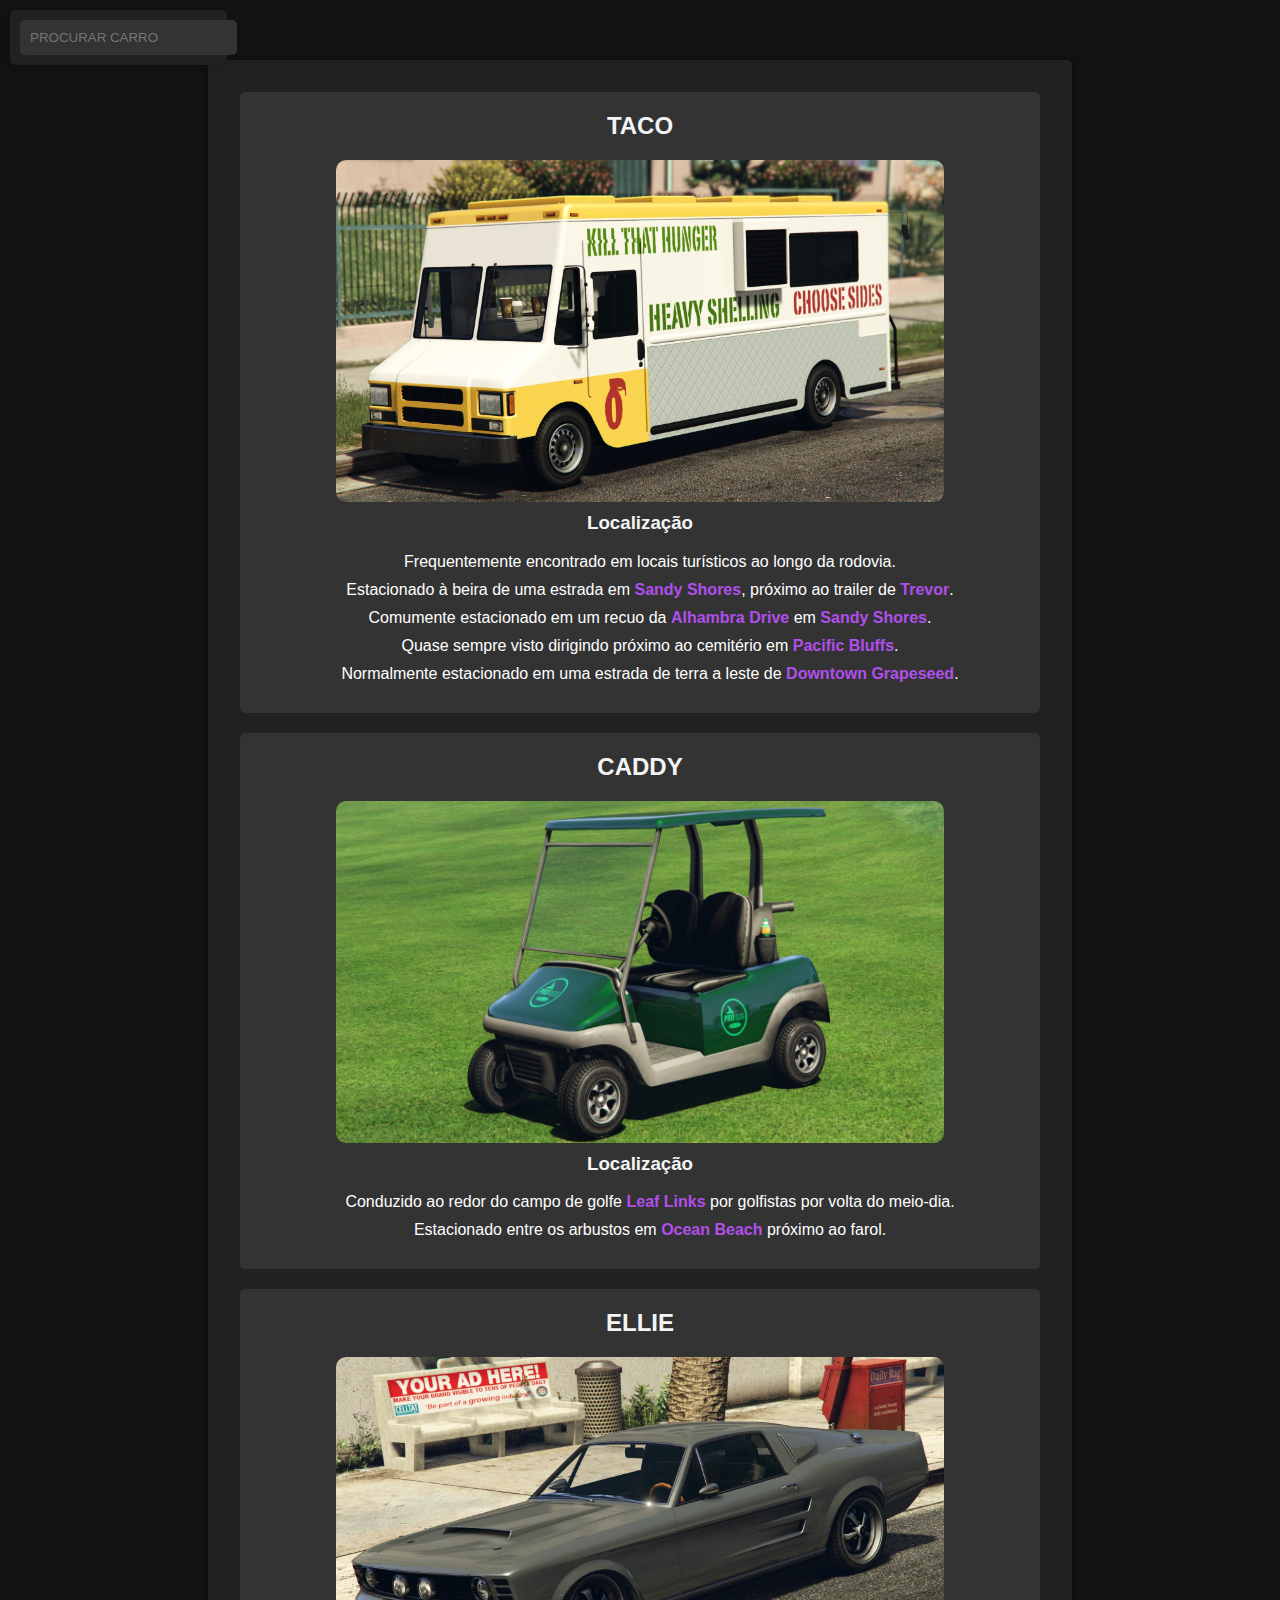
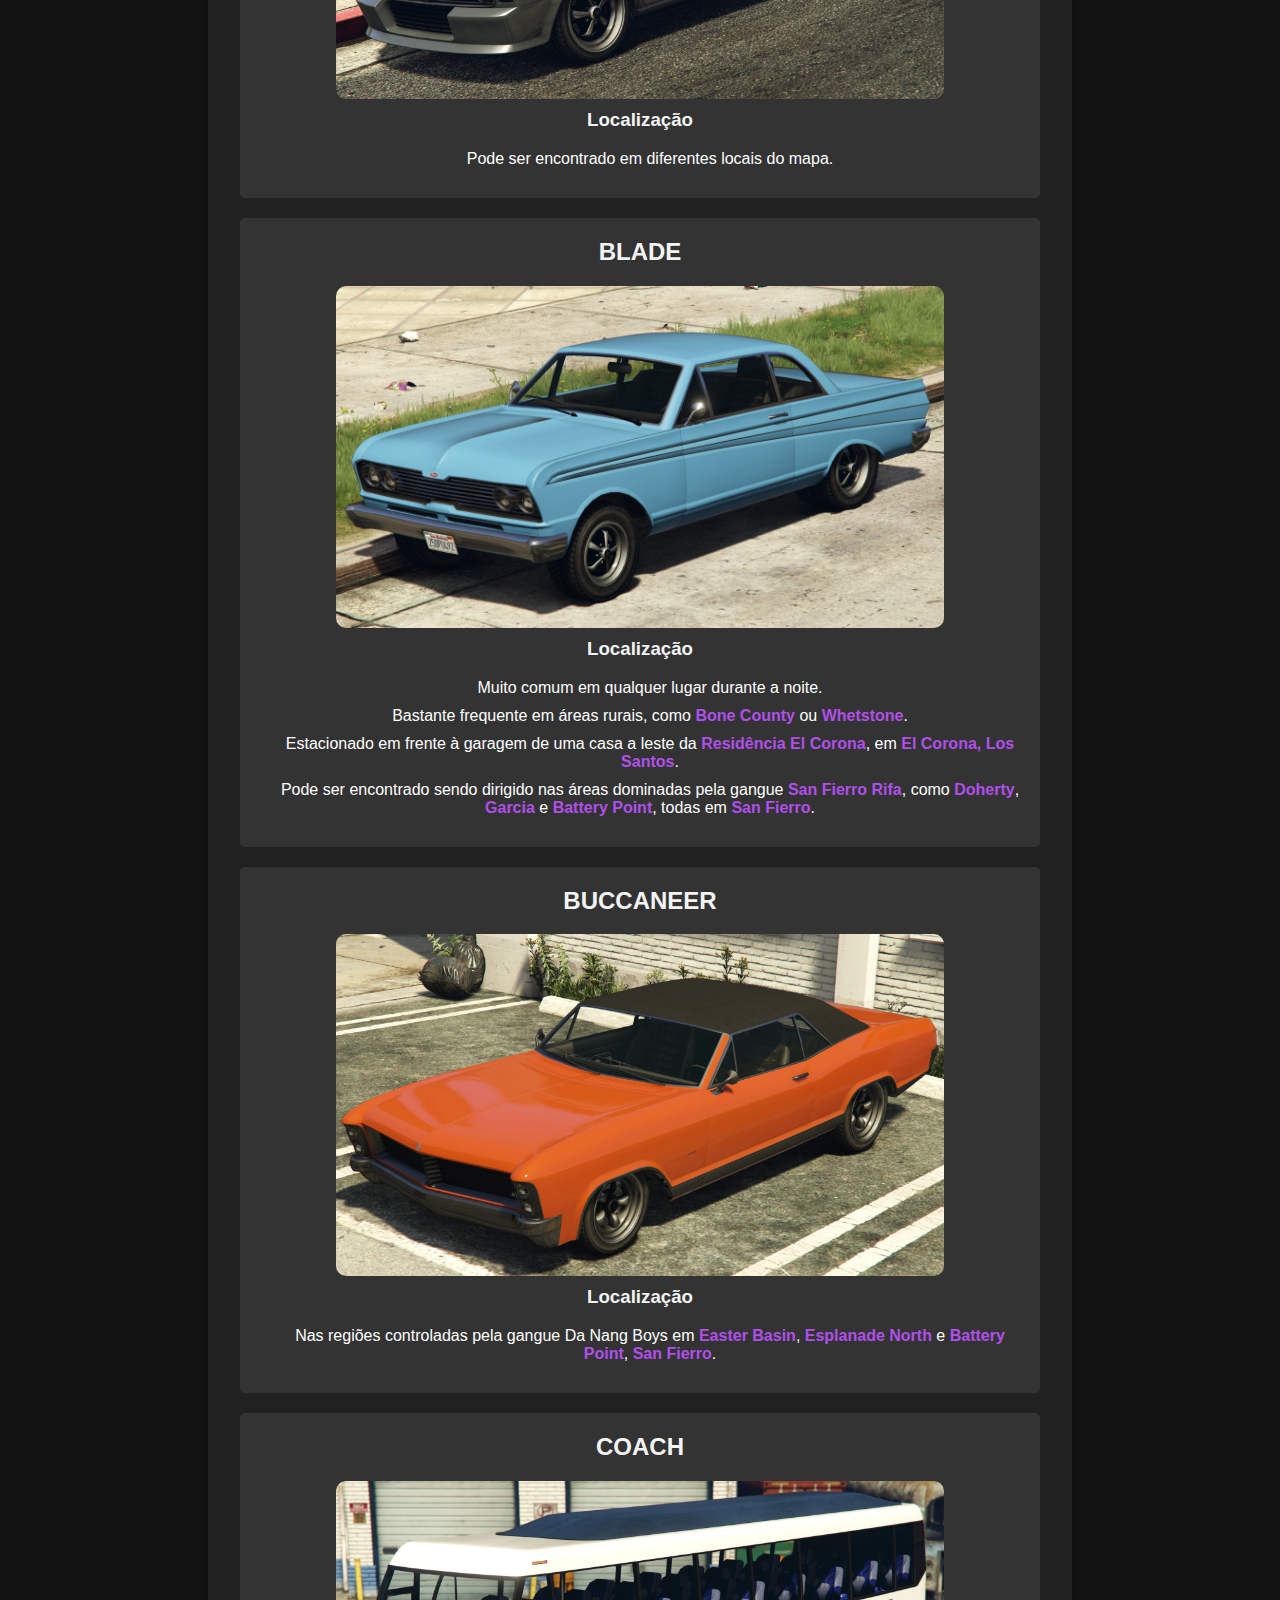
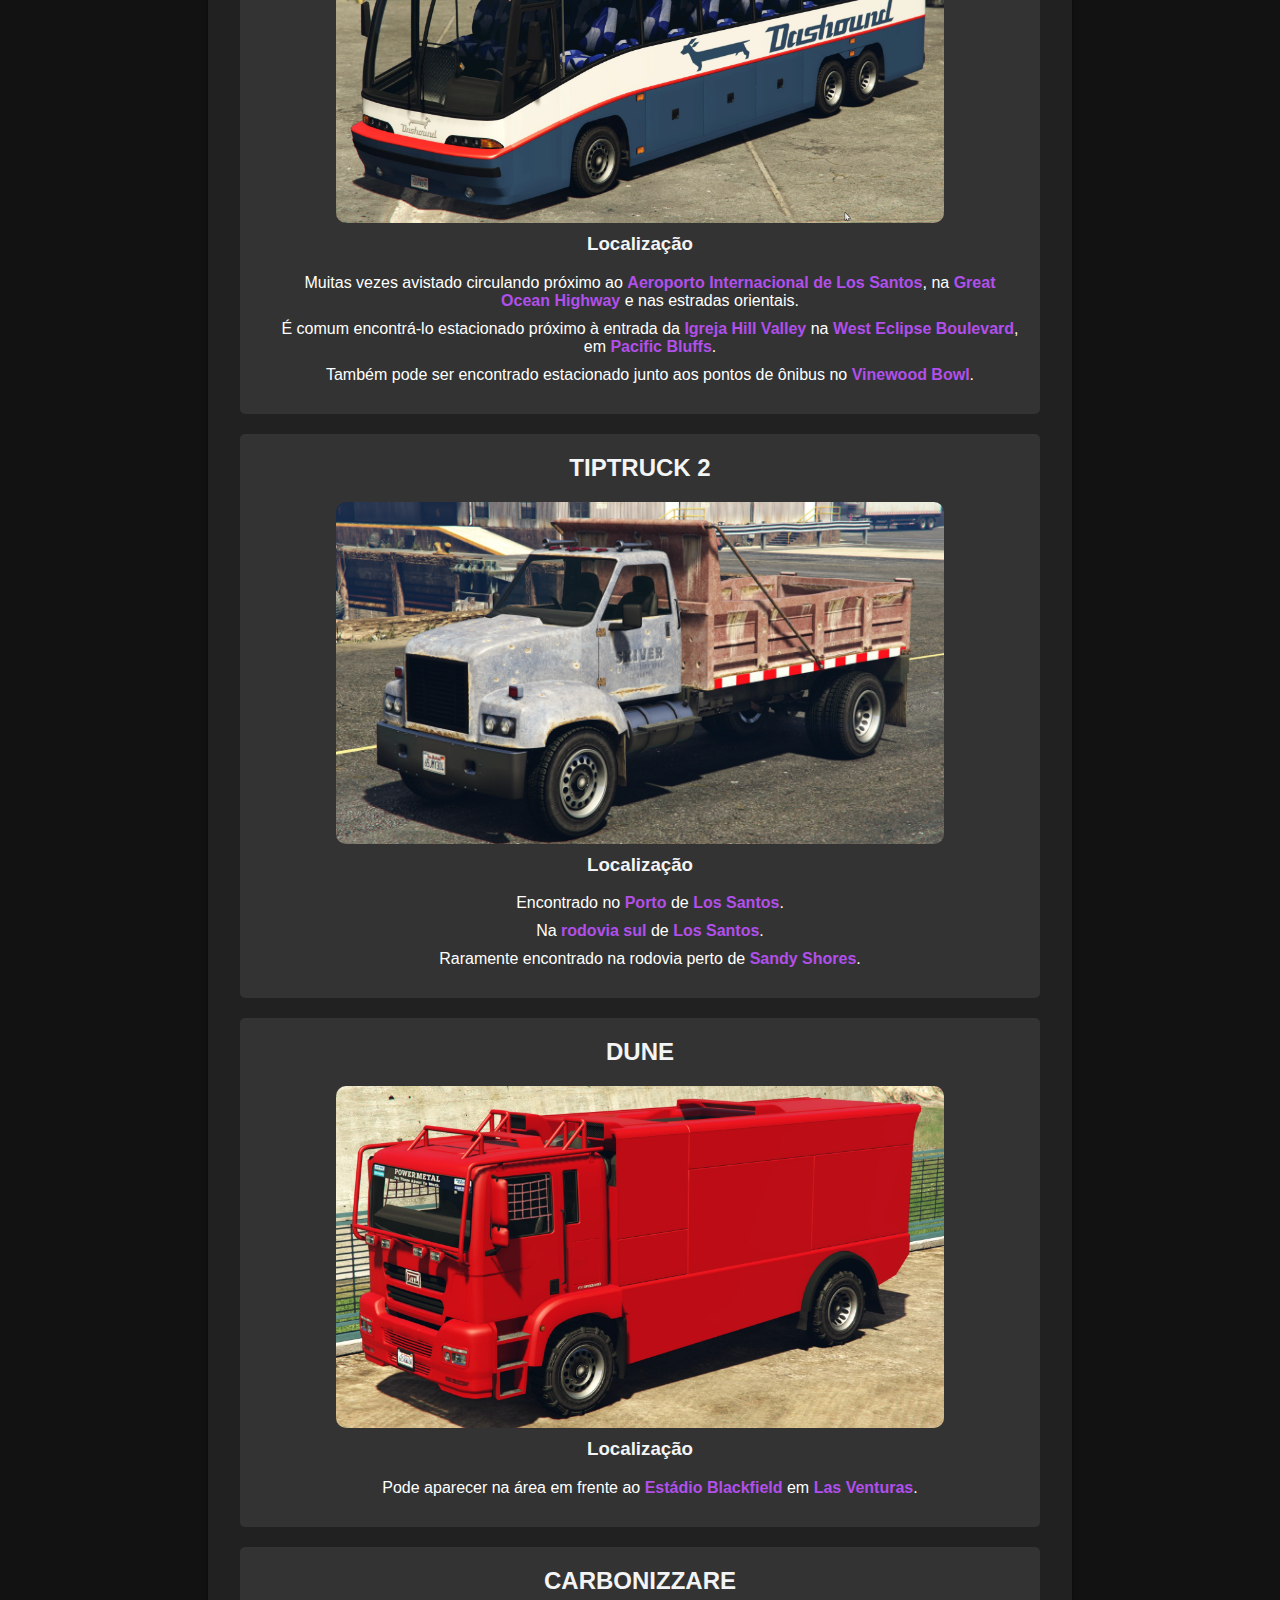
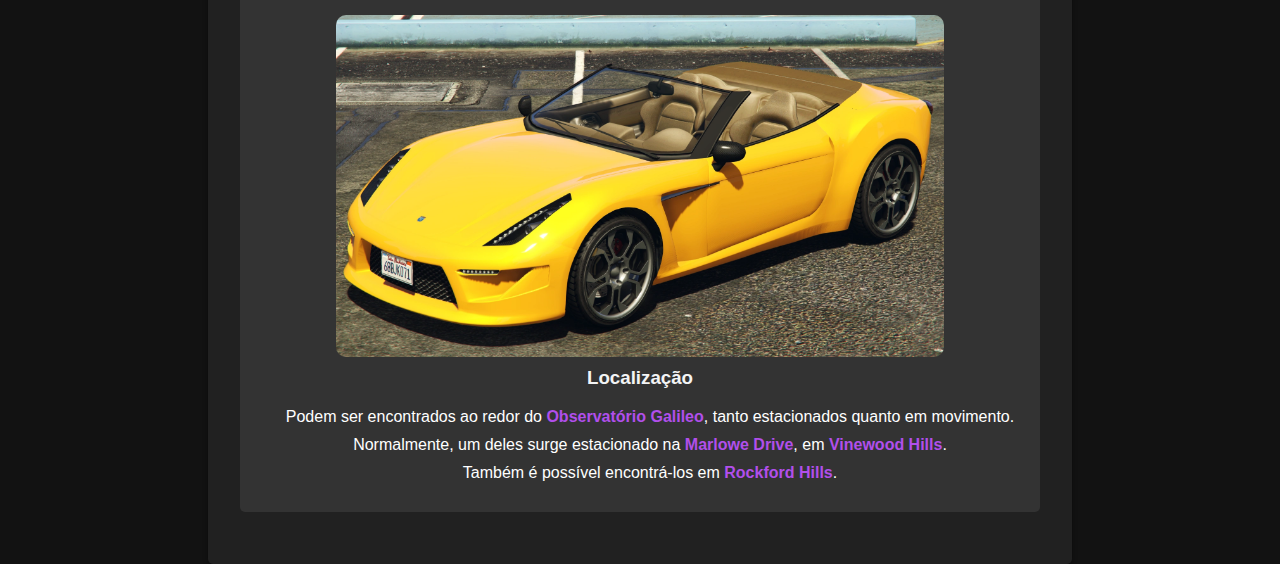
==== index.html @ 4e4f229a "Update index.html" ====
<!DOCTYPE html>
<html lang="pt-BR">
<head>
  <meta charset="UTF-8">
  <meta name="viewport" content="width=device-width, initial-scale=1.0">
  <link rel="stylesheet" href="style.css">
  <link rel="icon" href="images/icone-desmanche.jpg" type="image/x-icon">
  <title>Desmanche Semfreio</title>
</head>
<body>
  <div class="search-container">
    <input type="text" id="search" placeholder="PROCURAR CARRO">
  </div>

  <main>
    <div class="car-card">
      <h2 class="car-name">Taco</h2>
      <div class="car-image"><img src="images/TacoVan-GTAV-front.jpg" alt="taco"></div>
      <div class="car-location">
        <h3>Localização</h3>
        <ul>
          <li>Frequentemente encontrado em locais turísticos ao longo da rodovia.</li>
          <li>Estacionado à beira de uma estrada em <span class="highlight">Sandy Shores</span>, próximo ao trailer de <span class="highlight">Trevor</span>.</li>
          <li>Comumente estacionado em um recuo da <span class="highlight">Alhambra Drive</span> em <span class="highlight">Sandy Shores</span>.</li>
          <li>Quase sempre visto dirigindo próximo ao cemitério em <span class="highlight">Pacific Bluffs</span>.</li>
          <li>Normalmente estacionado em uma estrada de terra a leste de <span class="highlight">Downtown Grapeseed</span>.</li>
        </ul>
      </div>
    </div>

    <div class="car-card">
      <h2 class="car-name">Caddy</h2>
      <div class="car-image"><img src="images/Caddy-GTAV-front.jpg" alt="caddy"></div>
      <div class="car-location">
        <h3>Localização</h3>
        <ul>
          <li>Conduzido ao redor do campo de golfe <span class="highlight">Leaf Links</span> por golfistas por volta do meio-dia.</li>
          <li>Estacionado entre os arbustos em <span class="highlight">Ocean Beach</span> próximo ao farol.</li>
        </ul>
      </div>
    </div>

    <div class="car-card">
      <h2 class="car-name">Ellie</h2>
      <div class="car-image"><img src="images/Ellie-GTAO-front.jpg" alt="ellie"></div>
      <div class="car-location">
        <h3>Localização</h3>
        <ul>
        <li>Pode ser encontrado em diferentes locais do mapa.</li>
        </ul>
      </div>
    </div>

    <div class="car-card">
      <h2 class="car-name">Blade</h2>
      <div class="car-image"><img src="images/Blade-GTAV-front.jpg" alt="blade"></div>
      <div class="car-location">
        <h3>Localização</h3>
        <ul>
        <li>Muito comum em qualquer lugar durante a noite.</li>
        <li>Bastante frequente em áreas rurais, como <span class="highlight">Bone County</span> ou <span class="highlight">Whetstone</span>.</li>
        <li>Estacionado em frente à garagem de uma casa a leste da <span class="highlight">Residência El Corona</span>, em <span class="highlight">El Corona, Los Santos</span>.</li>
        <li>Pode ser encontrado sendo dirigido nas áreas dominadas pela gangue <span class="highlight">San Fierro Rifa</span>, como <span class="highlight">Doherty</span>, <span class="highlight">Garcia</span> e <span class="highlight">Battery Point</span>, todas em <span class="highlight">San Fierro</span>.</l1>
        </ul>
      </div>
    </div>

    <div class="car-card">
      <h2 class="car-name">Buccaneer</h2>
      <div class="car-image"><img src="images/Buccaneer-GTAV-front.jpg" alt="buccaneer"></div>
      <div class="car-location">
        <h3>Localização</h3>
        <ul>
        <li>Nas regiões controladas pela gangue Da Nang Boys em <span class="highlight">Easter Basin</span>, <span class="highlight">Esplanade North</span> e <span class="highlight">Battery Point</span>, <span class="highlight">San Fierro</span>.</li>
      </div>
    </div>

    <div class="car-card">
      <h2 class="car-name">Coach</h2>
      <div class="car-image"><img src="images/Dashound-GTAVe-front.jpg" alt="coach"></div>
      <div class="car-location">
        <h3>Localização</h3>
        <ul>
        <li>Muitas vezes avistado circulando próximo ao <span class="highlight">Aeroporto Internacional de Los Santos</span>, na <span class="highlight">Great Ocean Highway</span> e nas estradas orientais.</li>
        <li>É comum encontrá-lo estacionado próximo à entrada da <span class="highlight">Igreja Hill Valley</span> na <span class="highlight">West Eclipse Boulevard</span>, em <span class="highlight">Pacific Bluffs</span>.</li>
        <li>Também pode ser encontrado estacionado junto aos pontos de ônibus no <span class="highlight">Vinewood Bowl</span>.</li>
      </div>
    </div>

    <div class="car-card">
      <h2 class="car-name">Tiptruck 2</h2>
      <div class="car-image"><img src="images/Tipper-GTAV-front.jpg" alt="tiptruck 2"></div>
      <div class="car-location">
        <h3>Localização</h3>
        <ul>
        <li>Encontrado no <span class="highlight">Porto</span> de <span class="highlight">Los Santos</span>.</li>
        <li>Na <span class="highlight">rodovia sul</span> de <span class="highlight">Los Santos</span>.</li>
        <li>Raramente encontrado na rodovia perto de <span class="highlight">Sandy Shores</span>.</li>
      </div>
    </div>

    <div class="car-card">
      <h2 class="car-name">Dune</h2>
      <div class="car-image"><img src="images/Dune-GTAO-front.jpg" alt="dune"></div>
      <div class="car-location">
        <h3>Localização</h3>
        <ul>
        <li>Pode aparecer na área em frente ao <span class="highlight">Estádio Blackfield</span> em <span class="highlight">Las Venturas</span>.</li>
      </div>
    </div>

    <div class="car-card">
      <h2 class="car-name">Carbonizzare</h2>
      <div class="car-image"><img src="images/Carbonizzare-GTAV.jpg" alt="carbonizzare"></div>
      <div class="car-location">
        <h3>Localização</h3>
        <ul>
        <li>Podem ser encontrados ao redor do <span class="highlight">Observatório Galileo</span>, tanto estacionados quanto em movimento.</li>
        <li>Normalmente, um deles surge estacionado na <span class="highlight">Marlowe Drive</span>, em  <span class="highlight">Vinewood Hills</span>.</li>
        <li>Também é possível encontrá-los em <span class="highlight">Rockford Hills</span>.</li>
      </div>
    </div>

  </main>

  <script src="script.js"></script>
</body>
</html>

<!-- Feito por: Clackster -->
<!-- twitch.tv/upedrosemfreio -->
---- style.css ----
body {
  font-family: 'Roboto', Arial, sans-serif;
  margin: 0;
  padding: 0;
  background-color: #121212; 
  color: white;
}

.search-container {
  max-width: 400px;
  margin: 10px 20px 10px 10px;
  padding: 10px;
  text-align: center;
  position: fixed;
  top: 0;
  left: 0;
  z-index: 100;
  background-color: #212121;
  box-shadow: 0 2px 5px rgba(0, 0, 0, 0.2);
  border-radius: 5px;
}

input[type="text"] {
  width: 100%;
  padding: 10px;
  border: none;
  border-radius: 5px;
  outline: none;
  background-color: #333;
  color: white;
}

main {
  max-width: 800px;
  margin: 60px auto 0;
  padding: 2rem;
  background-color: #212121; 
  border-radius: 5px;
  box-shadow: 0 2px 5px rgba(0, 0, 0, 0.4);
}

.car-card {
  background-color: #333; 
  padding: 20px;
  text-align: center;
  margin-bottom: 20px;
  border-radius: 5px;
}

.car-name {
  text-transform: uppercase;
  margin-top: 0;
  color: #f3f4f5; 
}

.car-image img {
  max-width: 80%; 
  height: auto;
  display: block;
  margin: 0 auto 10px;
  object-fit: cover; 
  border-radius: 10px;
}

.car-location h3 {
  margin-top: 0;
  color: #f3f4f5; 
}

ul {
  list-style: none;
  margin: 0;
  padding: 0;
}

ul li {
  position: relative;
  margin-bottom: 10px;
  padding-left: 20px;
}

.highlight {
  color: #b14feb;
  font-weight: bold;
}
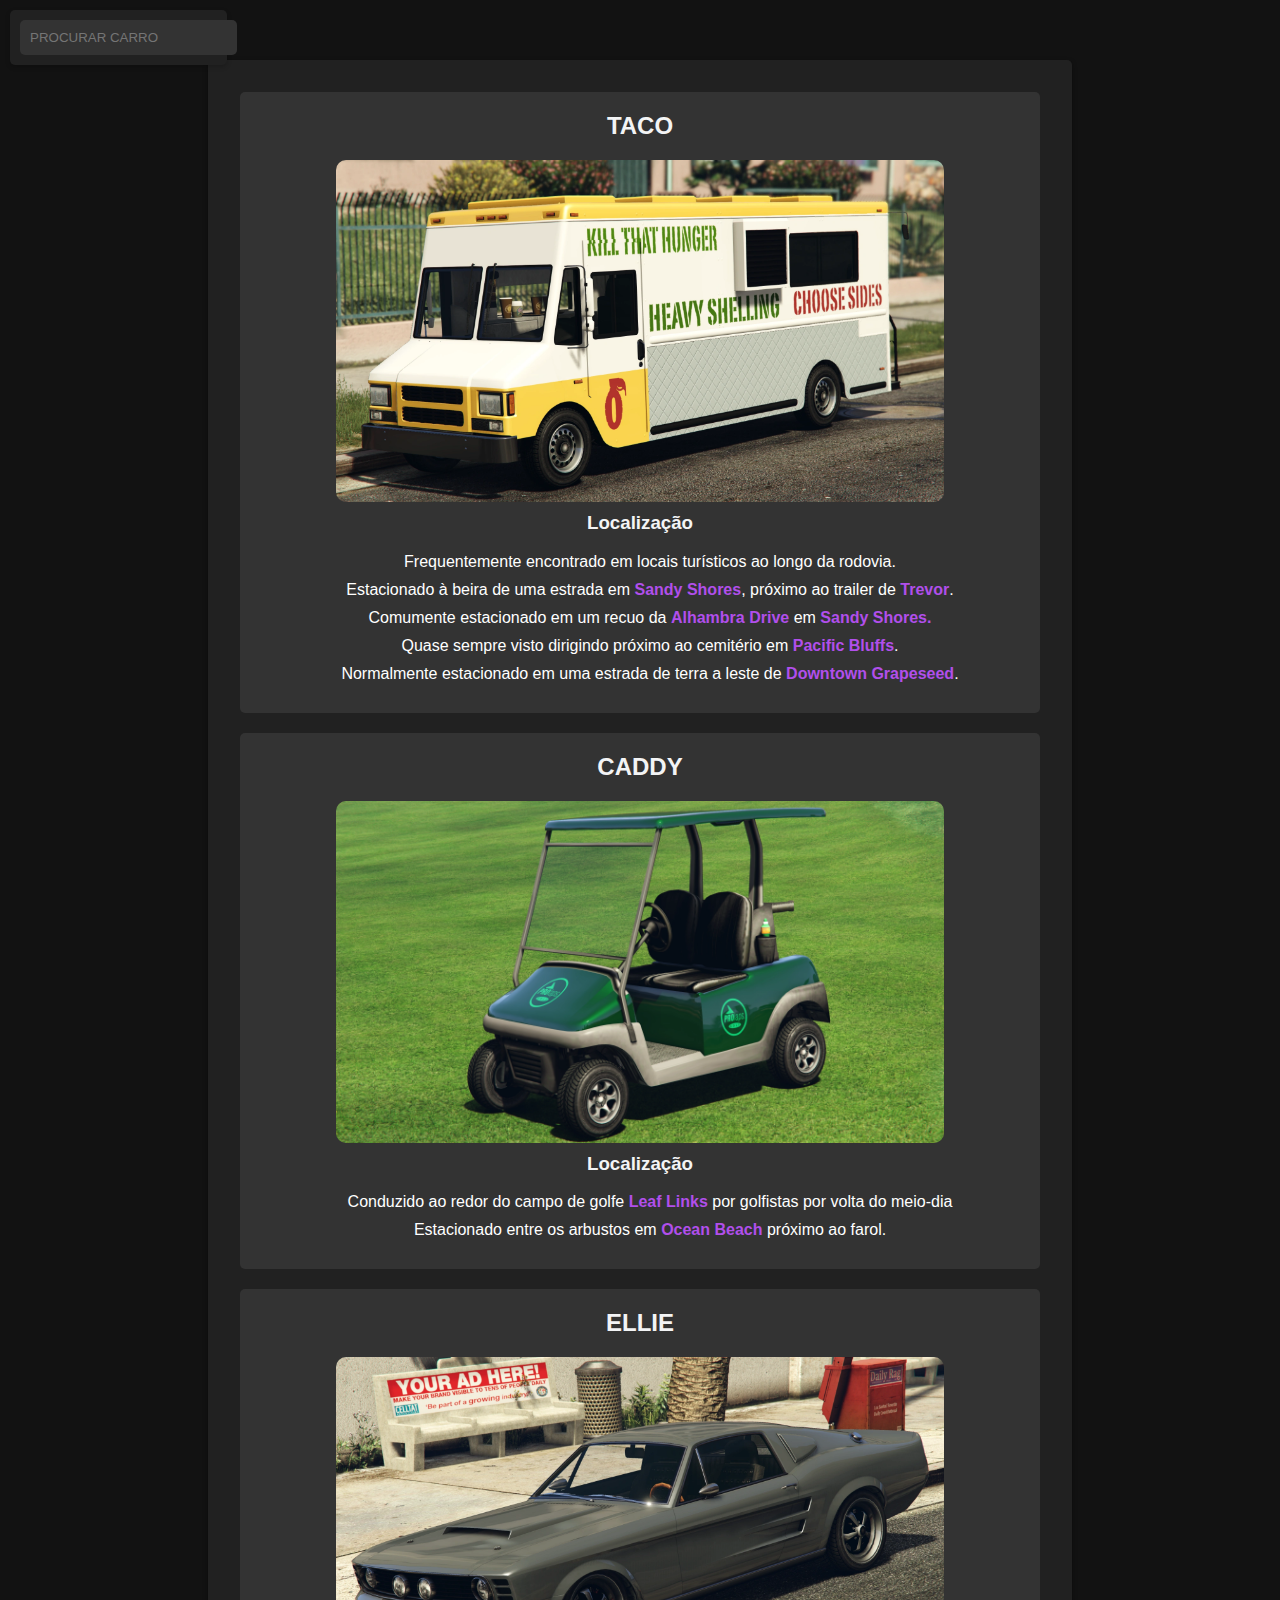
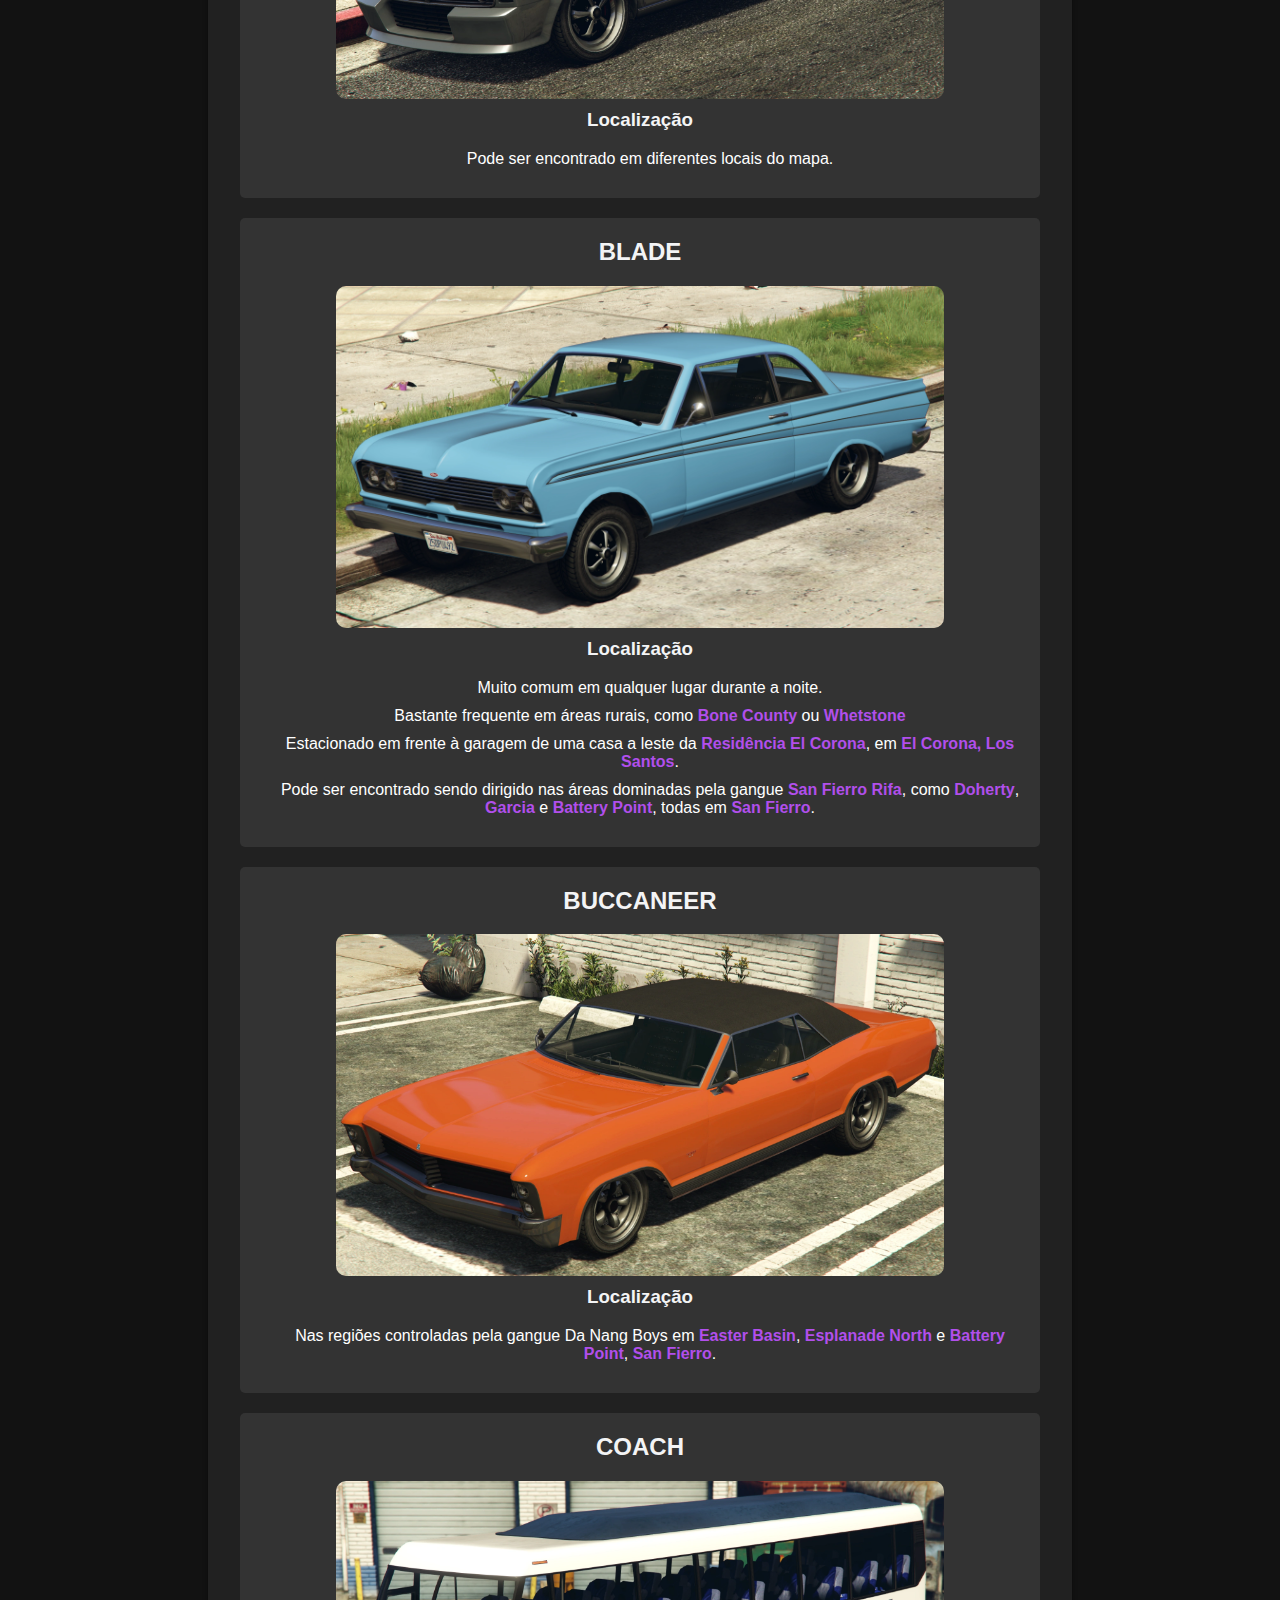
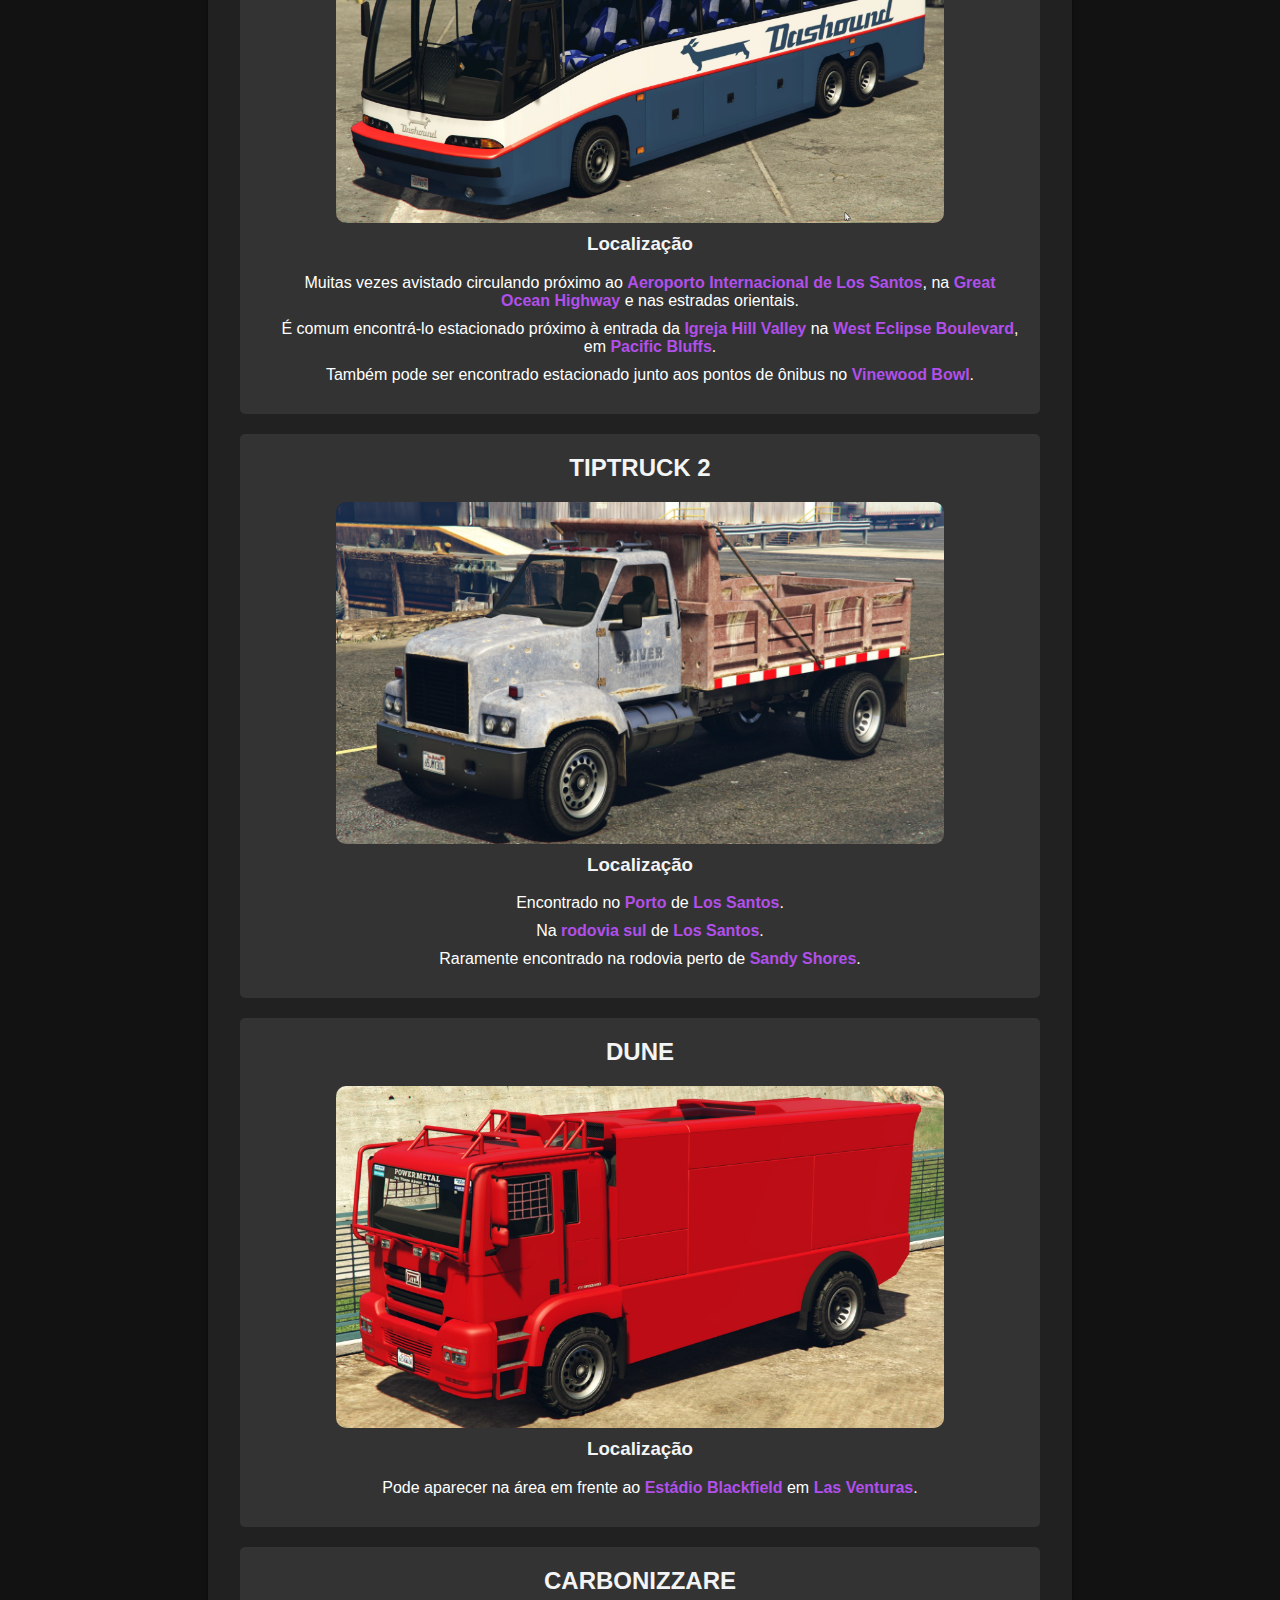
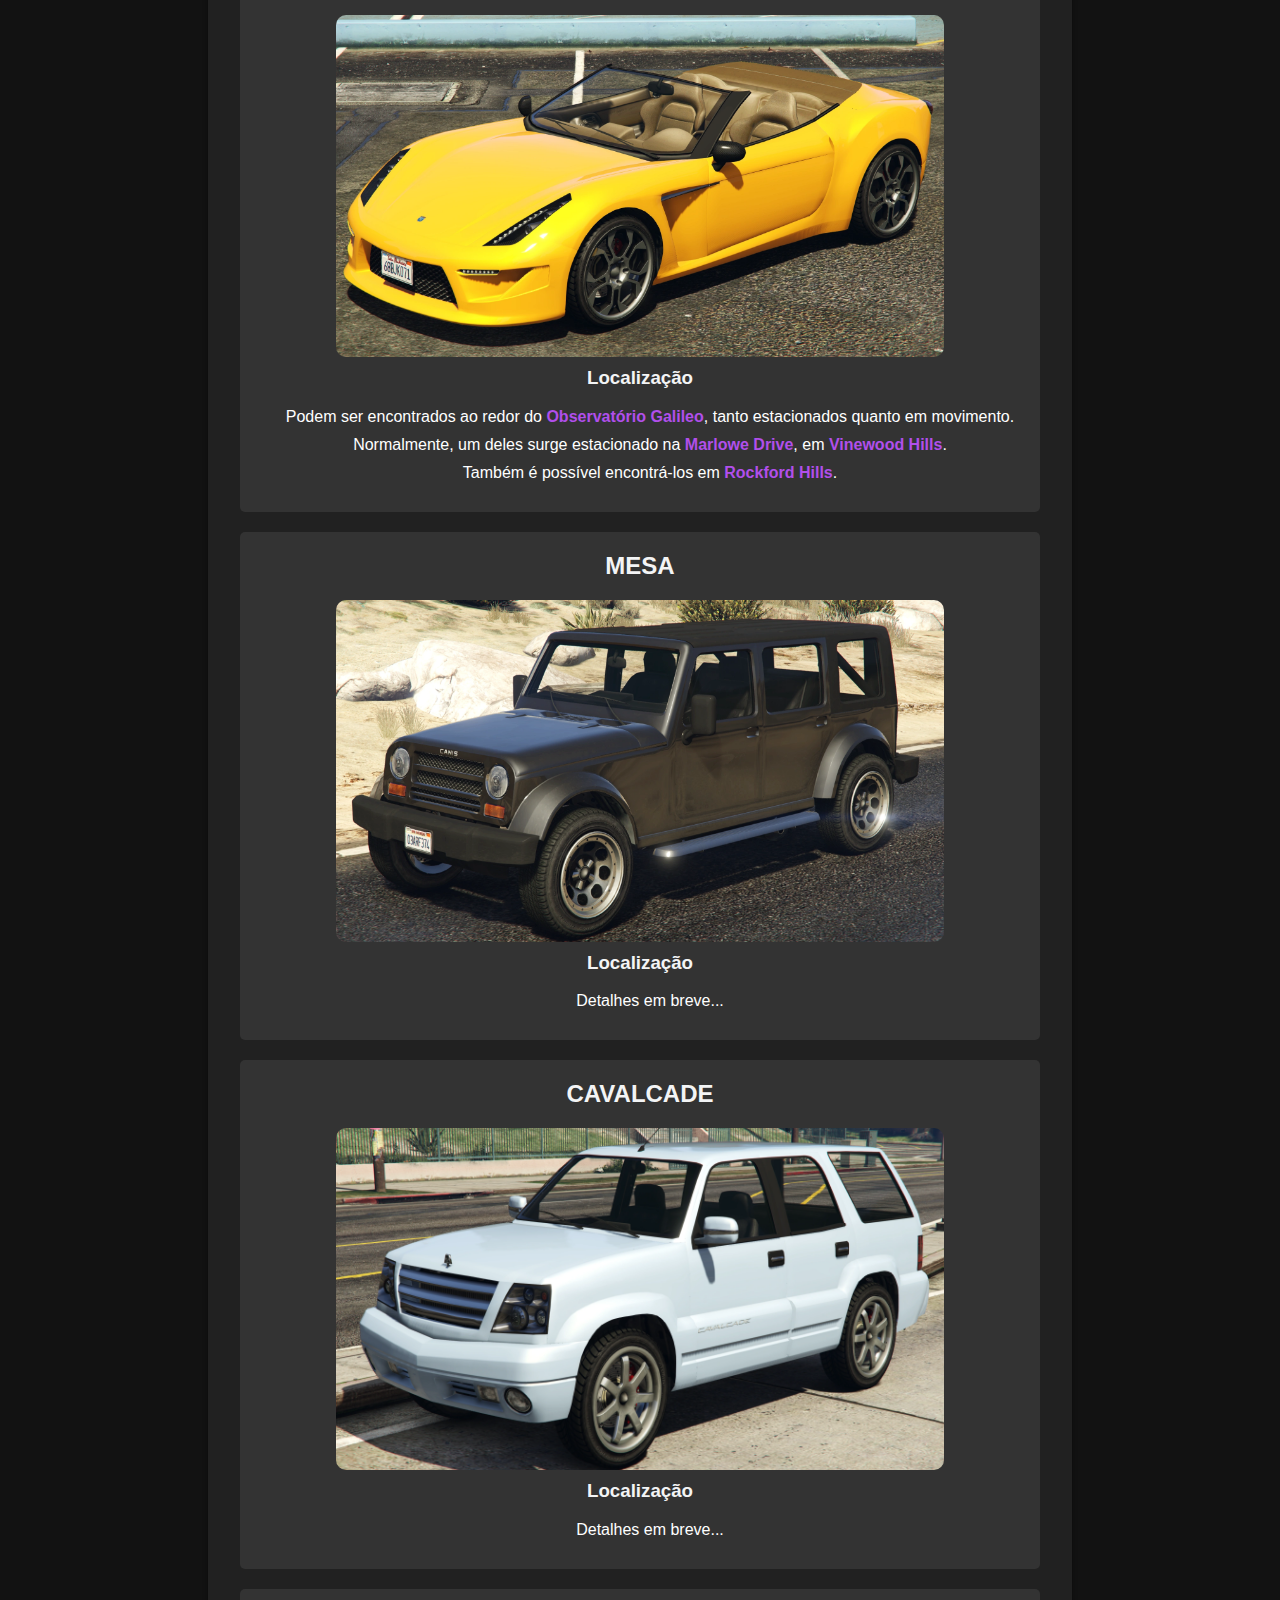
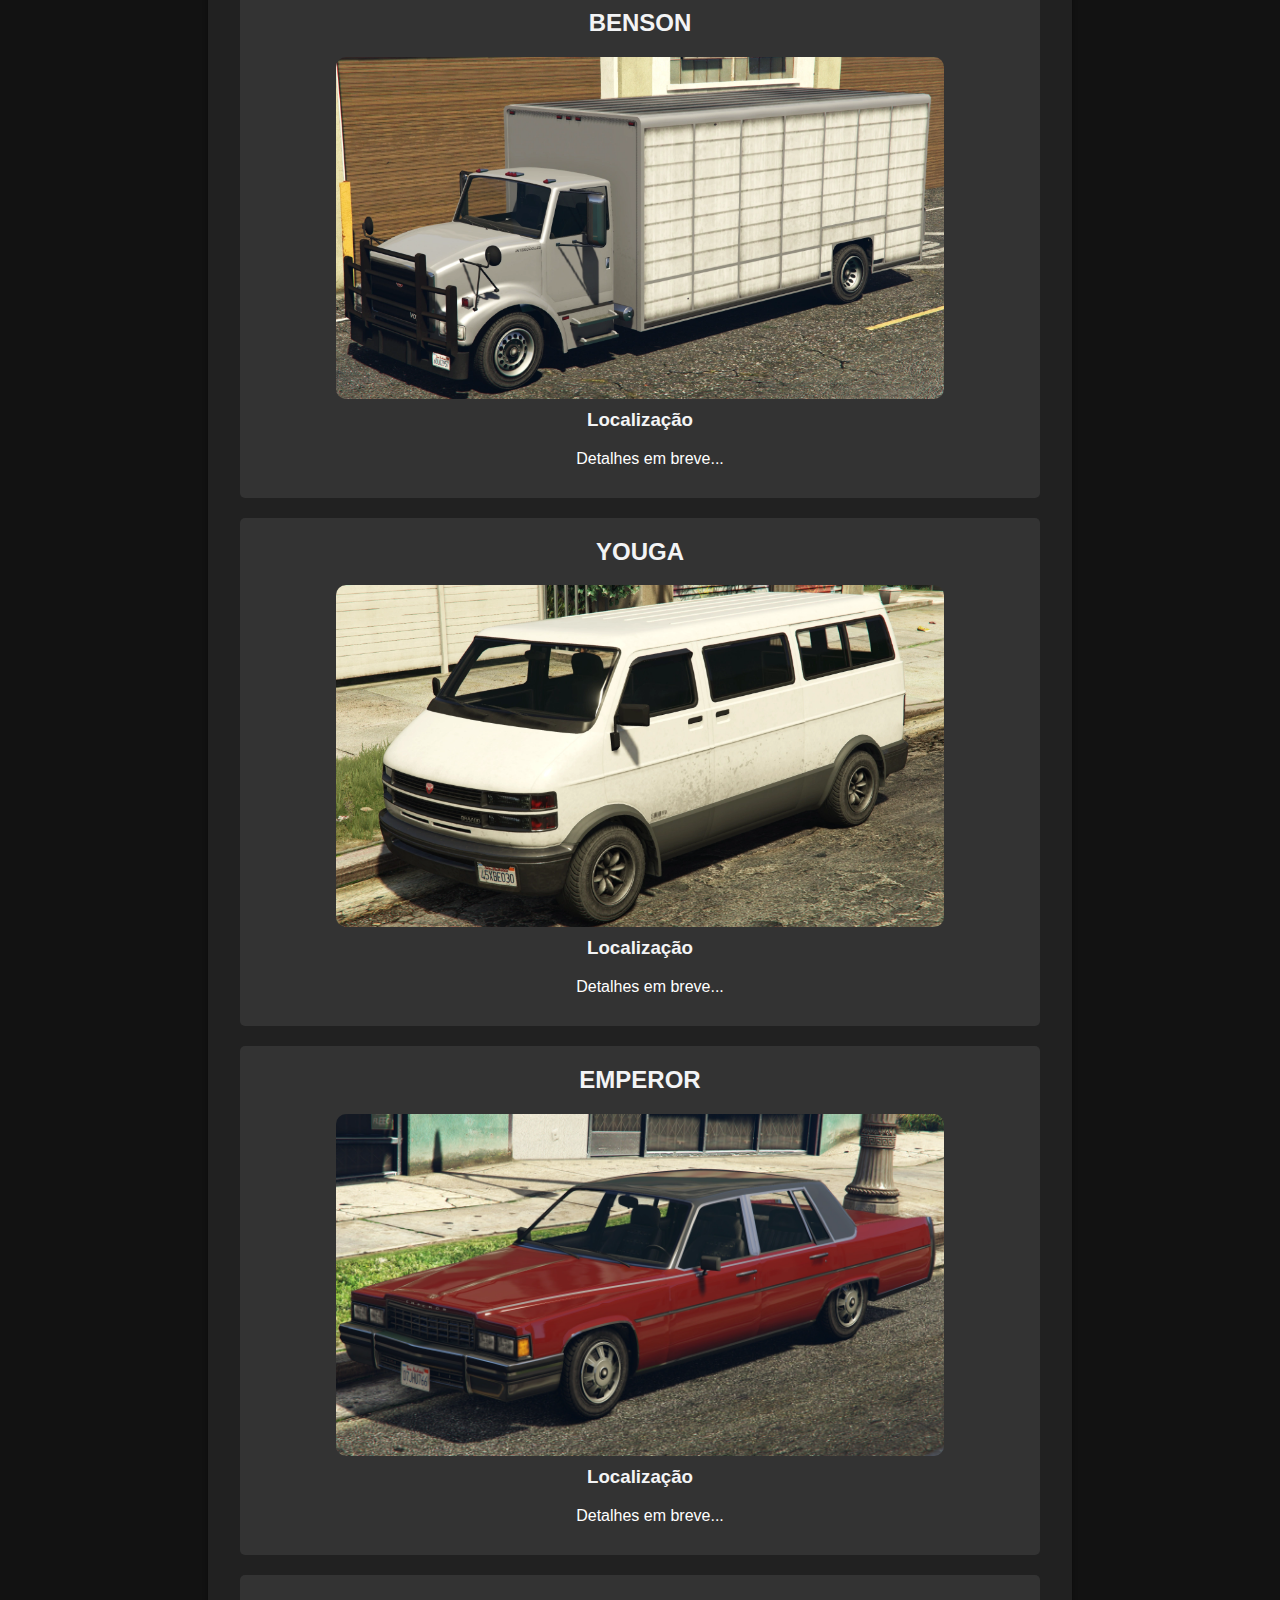
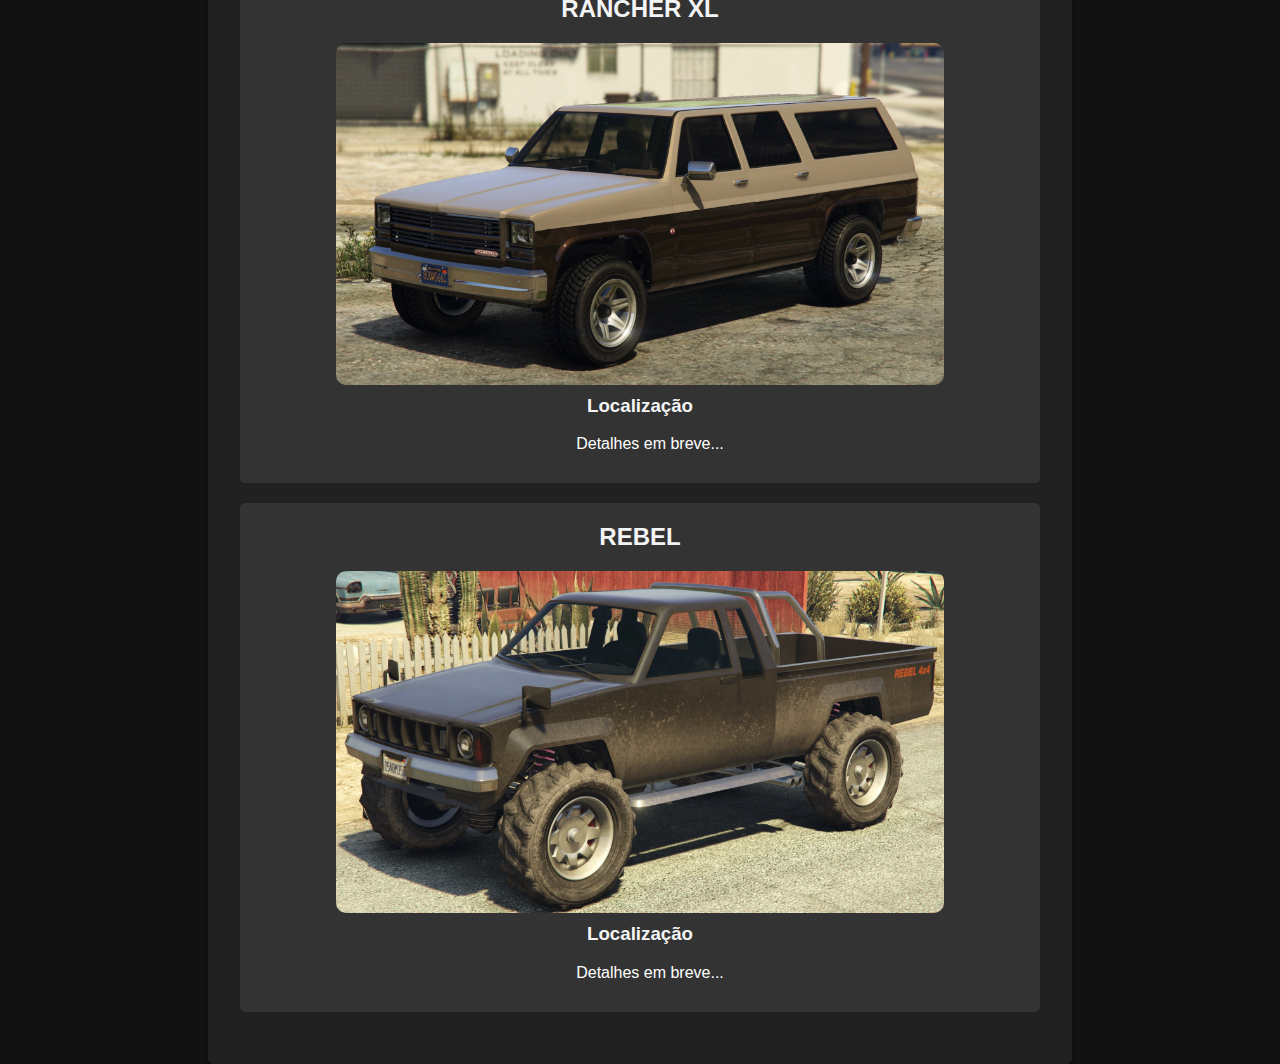
==== commit d9eb66c7: "Update index.html" ====
--- a/index.html
+++ b/index.html
@@ -21,7 +21,7 @@
         <ul>
           <li>Frequentemente encontrado em locais turísticos ao longo da rodovia.</li>
           <li>Estacionado à beira de uma estrada em <span class="highlight">Sandy Shores</span>, próximo ao trailer de <span class="highlight">Trevor</span>.</li>
-          <li>Comumente estacionado em um recuo da <span class="highlight">Alhambra Drive</span> em <span class="highlight">Sandy Shores</span>.</li>
+          <li>Comumente estacionado em um recuo da <span class="highlight">Alhambra Drive</span> em <span class="highlight">Sandy Shores.</span></li>
           <li>Quase sempre visto dirigindo próximo ao cemitério em <span class="highlight">Pacific Bluffs</span>.</li>
           <li>Normalmente estacionado em uma estrada de terra a leste de <span class="highlight">Downtown Grapeseed</span>.</li>
         </ul>
@@ -34,7 +34,7 @@
       <div class="car-location">
         <h3>Localização</h3>
         <ul>
-          <li>Conduzido ao redor do campo de golfe <span class="highlight">Leaf Links</span> por golfistas por volta do meio-dia.</li>
+          <li>Conduzido ao redor do campo de golfe <span class="highlight">Leaf Links</span> por golfistas por volta do meio-dia</li>
           <li>Estacionado entre os arbustos em <span class="highlight">Ocean Beach</span> próximo ao farol.</li>
         </ul>
       </div>
@@ -58,7 +58,7 @@
         <h3>Localização</h3>
         <ul>
         <li>Muito comum em qualquer lugar durante a noite.</li>
-        <li>Bastante frequente em áreas rurais, como <span class="highlight">Bone County</span> ou <span class="highlight">Whetstone</span>.</li>
+        <li>Bastante frequente em áreas rurais, como <span class="highlight">Bone County</span> ou <span class="highlight">Whetstone</span></li>
         <li>Estacionado em frente à garagem de uma casa a leste da <span class="highlight">Residência El Corona</span>, em <span class="highlight">El Corona, Los Santos</span>.</li>
         <li>Pode ser encontrado sendo dirigido nas áreas dominadas pela gangue <span class="highlight">San Fierro Rifa</span>, como <span class="highlight">Doherty</span>, <span class="highlight">Garcia</span> e <span class="highlight">Battery Point</span>, todas em <span class="highlight">San Fierro</span>.</l1>
         </ul>
@@ -121,11 +121,81 @@
       </div>
     </div>
 
+    <div class="car-card">
+      <h2 class="car-name">Mesa</h2>
+      <div class="car-image"><img src="images/Mesa-GTAV-front.jpg" alt="mesa"></div>
+      <div class="car-location">
+        <h3>Localização</h3>
+        <ul>
+        <li>Detalhes em breve...</li>
+      </div>
+    </div>
+
+    <div class="car-card">
+      <h2 class="car-name">Cavalcade</h2>
+      <div class="car-image"><img src="images/Cavalcade-GTAV-front.jpg" alt="cavalcade"></div>
+      <div class="car-location">
+        <h3>Localização</h3>
+        <ul>
+        <li>Detalhes em breve...</li>
+      </div>
+    </div>
+
+    <div class="car-card">
+      <h2 class="car-name">Benson</h2>
+      <div class="car-image"><img src="images/Benson-GTAV-front.jpg" alt="benson"></div>
+      <div class="car-location">
+        <h3>Localização</h3>
+        <ul>
+        <li>Detalhes em breve...</li>
+      </div>
+    </div>
+
+    <div class="car-card">
+      <h2 class="car-name">Youga</h2>
+      <div class="car-image"><img src="images/Youga-GTAV-front.jpg" alt="youga"></div>
+      <div class="car-location">
+        <h3>Localização</h3>
+        <ul>
+        <li>Detalhes em breve...</li>
+      </div>
+    </div>
+
+    <div class="car-card">
+      <h2 class="car-name">Emperor</h2>
+      <div class="car-image"><img src="images/Emperor-GTAV-front.jpg" alt="emperor"></div>
+      <div class="car-location">
+        <h3>Localização</h3>
+        <ul>
+        <li>Detalhes em breve...</li>
+      </div>
+    </div>
+
+    <div class="car-card">
+      <h2 class="car-name">Rancher XL</h2>
+      <div class="car-image"><img src="images/RancherXL-GTAV-front.jpg" alt="rancher xl"></div>
+      <div class="car-location">
+        <h3>Localização</h3>
+        <ul>
+        <li>Detalhes em breve...</li>
+      </div>
+    </div>
+
+    <div class="car-card">
+      <h2 class="car-name">Rebel</h2>
+      <div class="car-image"><img src="images/Rebel2-GTAV-front.jpg" alt="rebel"></div>
+      <div class="car-location">
+        <h3>Localização</h3>
+        <ul>
+        <li>Detalhes em breve...</li>
+      </div>
+    </div>
+
   </main>
 
   <script src="script.js"></script>
 </body>
 </html>
 
-<!-- Feito por: Clackster -->
+<!-- É A PORRA DO CLACKSTER -->
 <!-- twitch.tv/upedrosemfreio -->
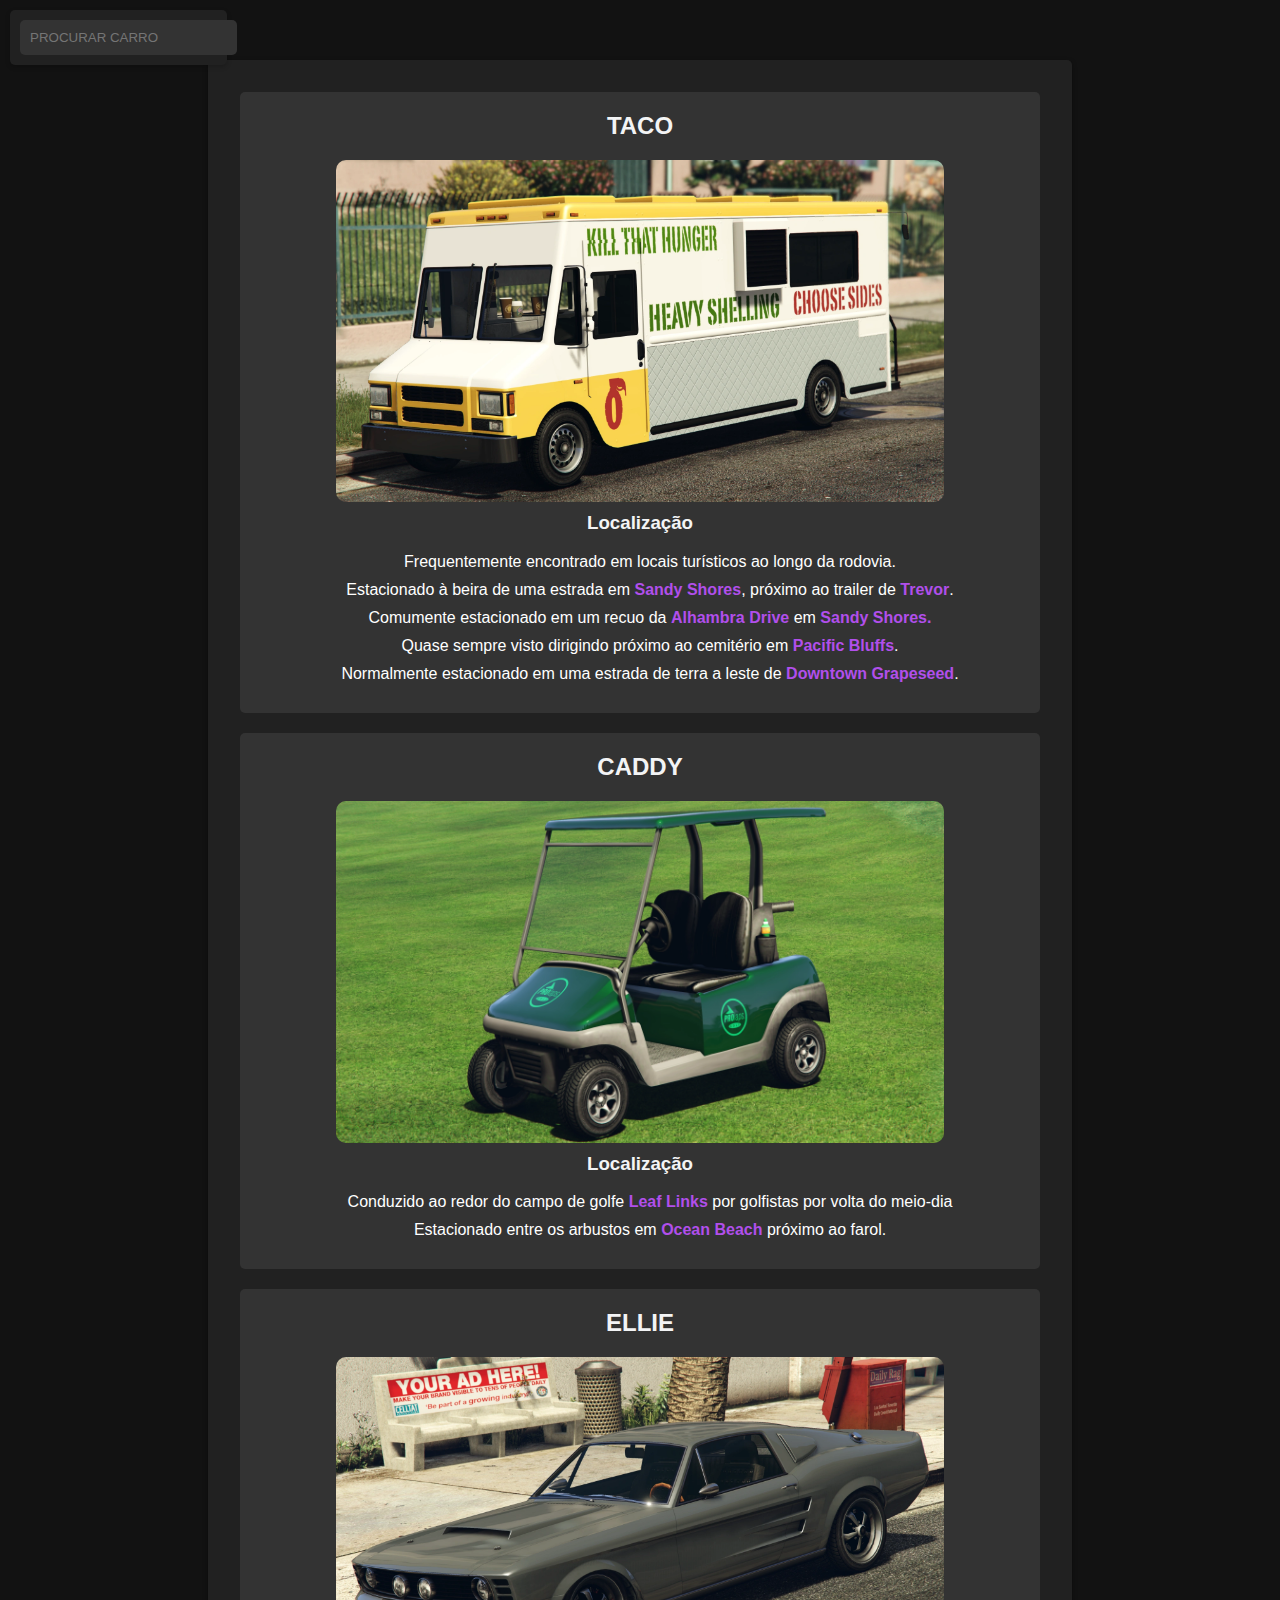
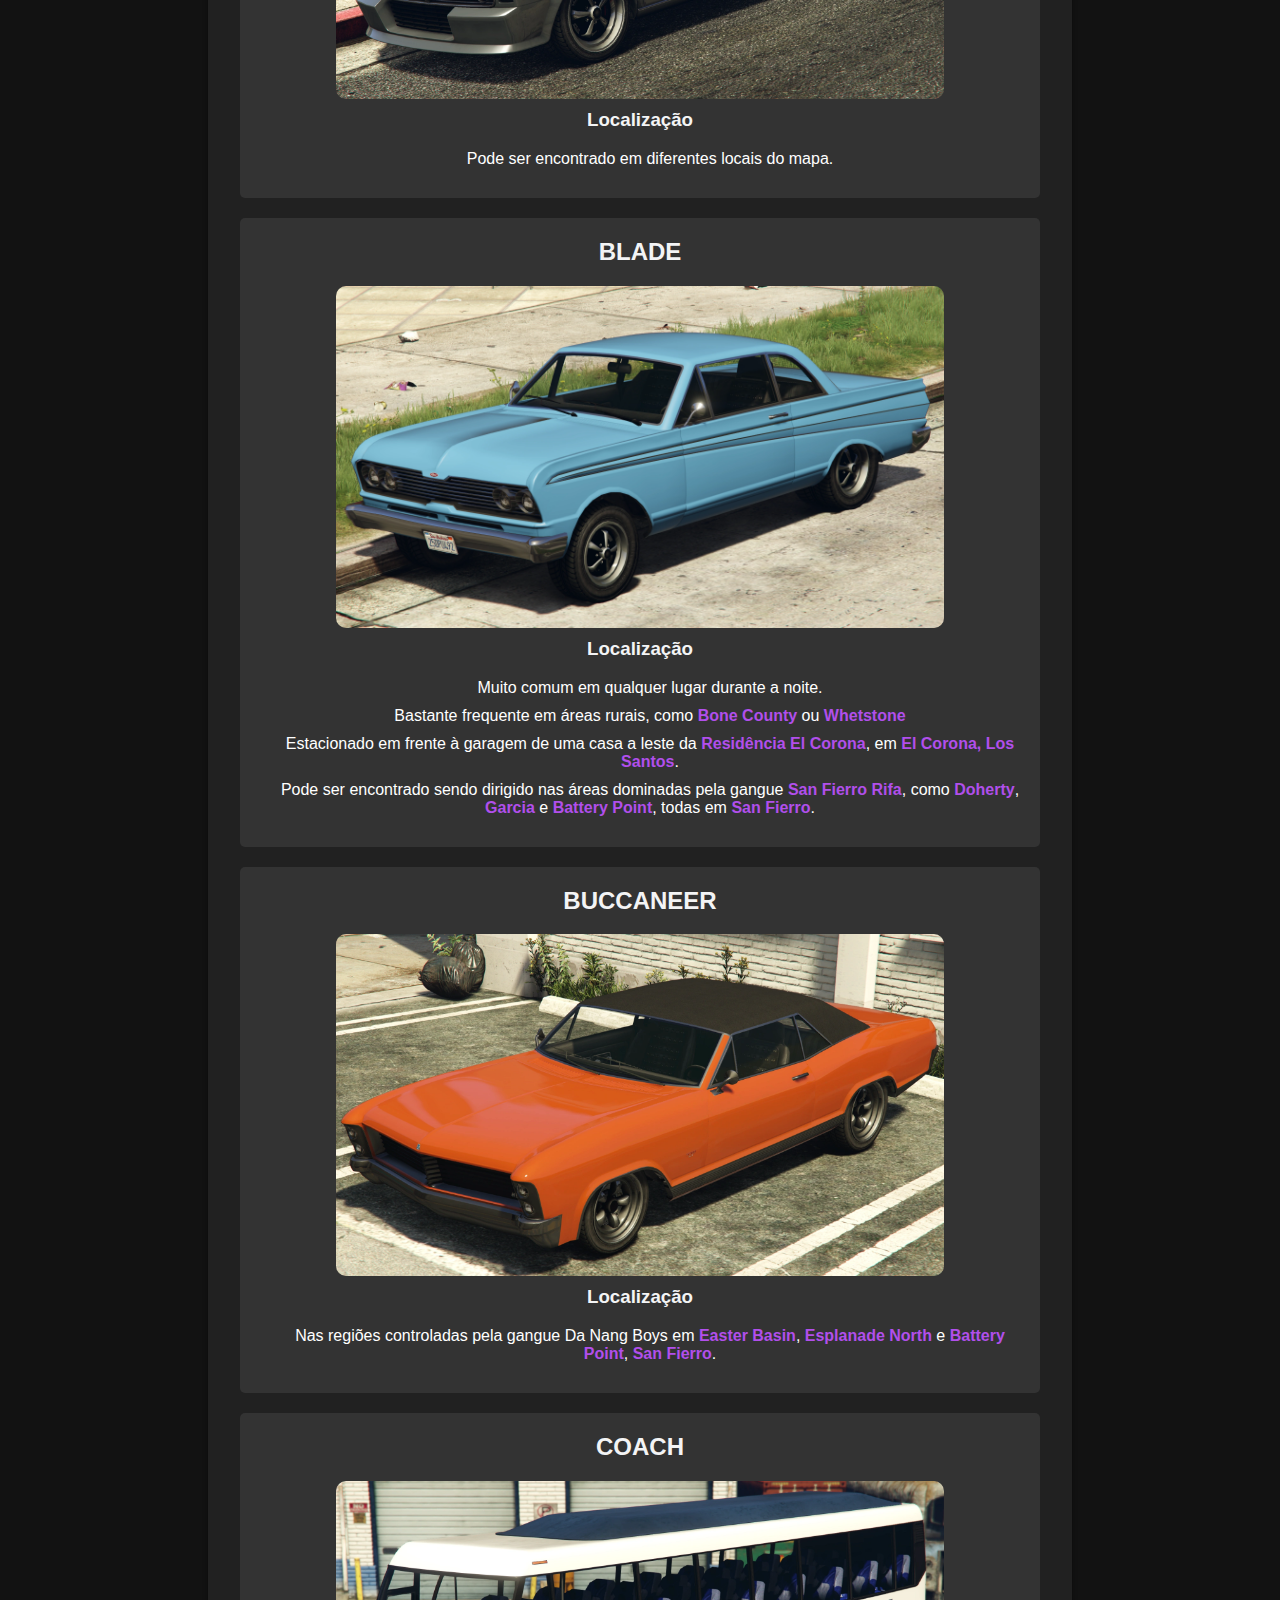
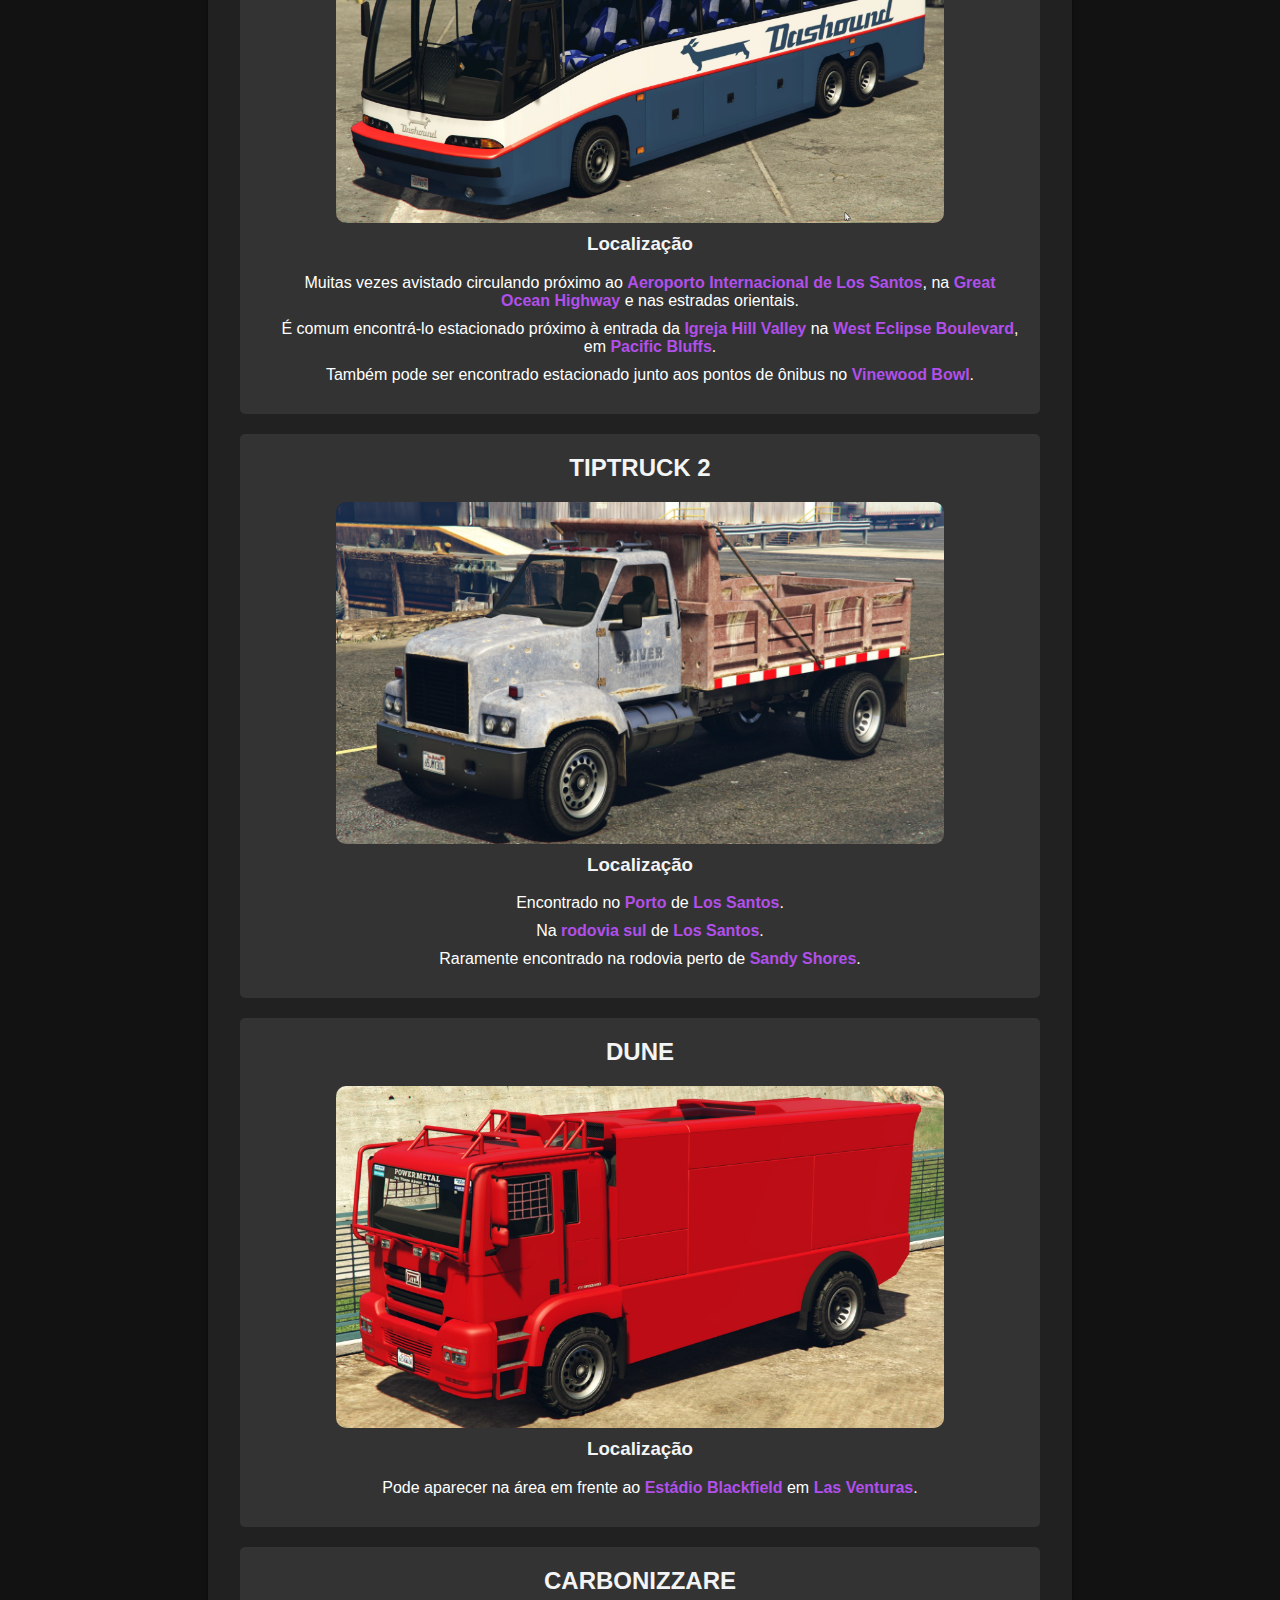
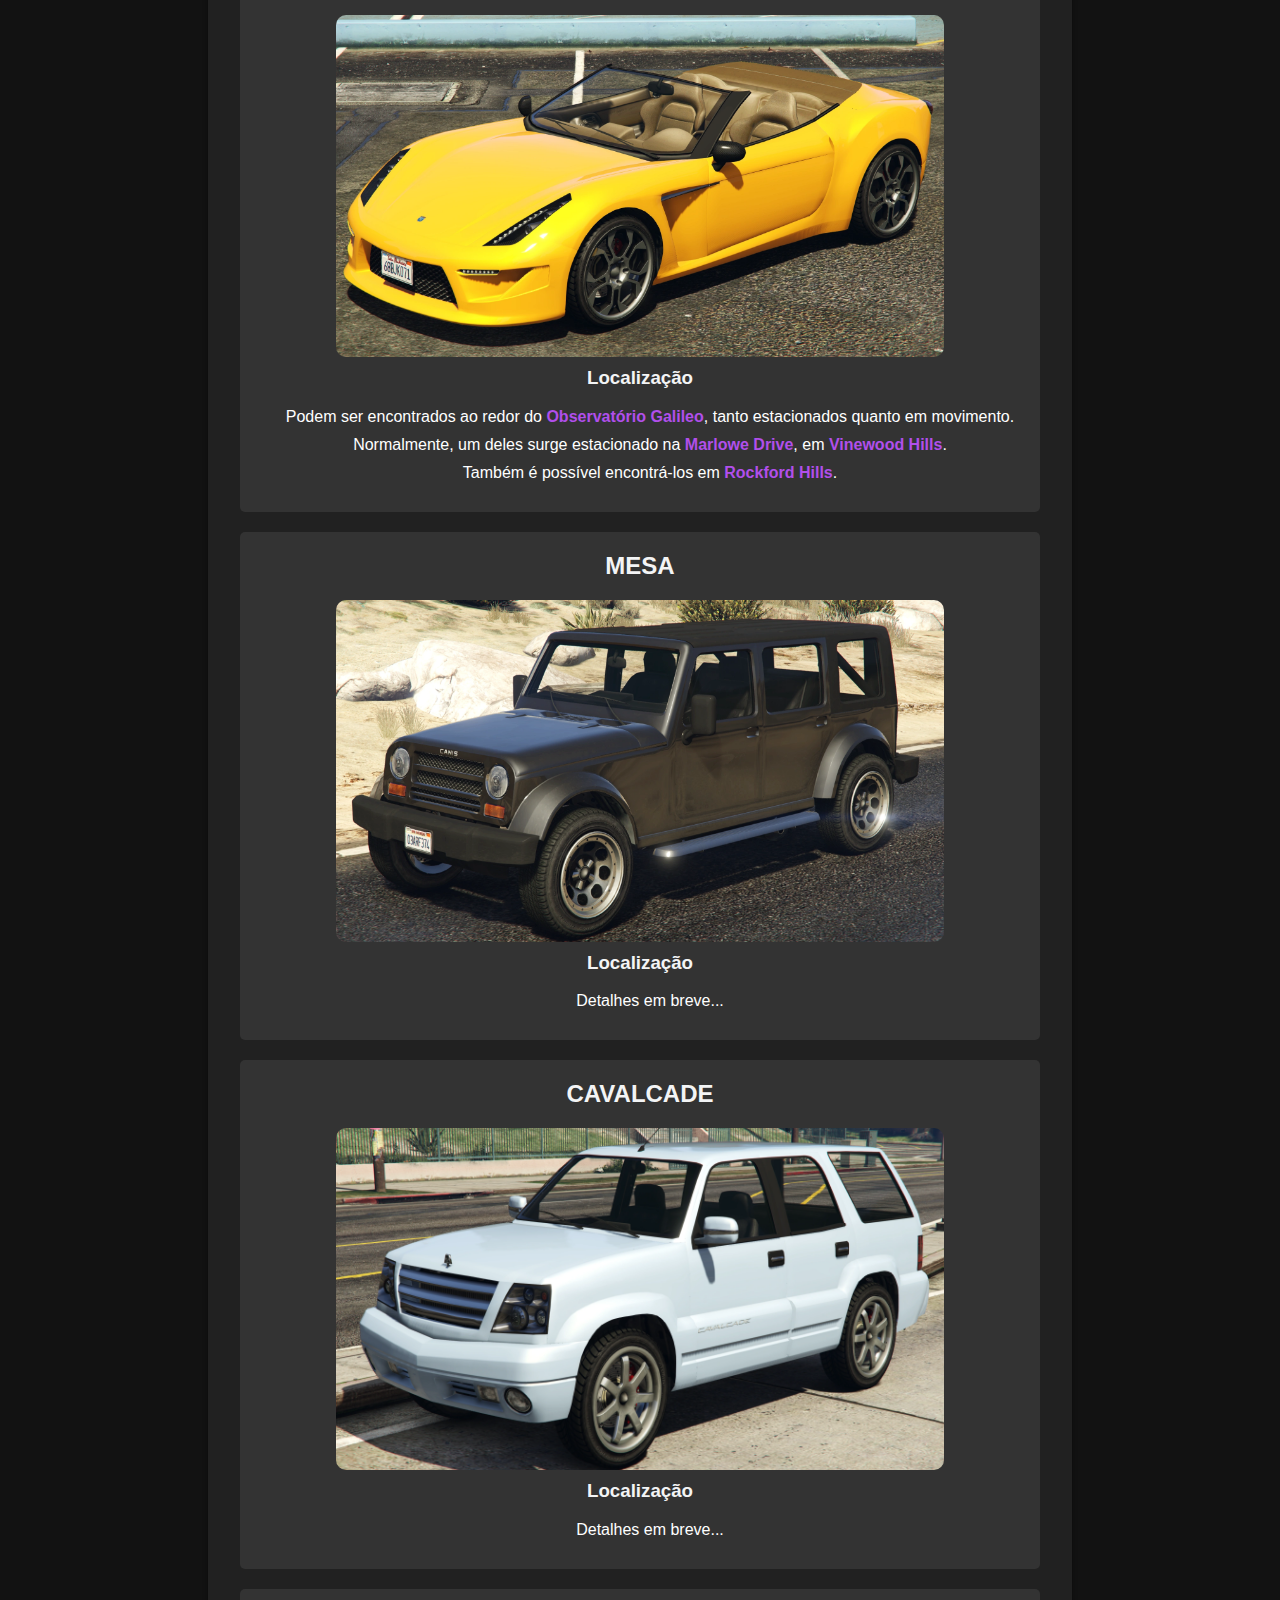
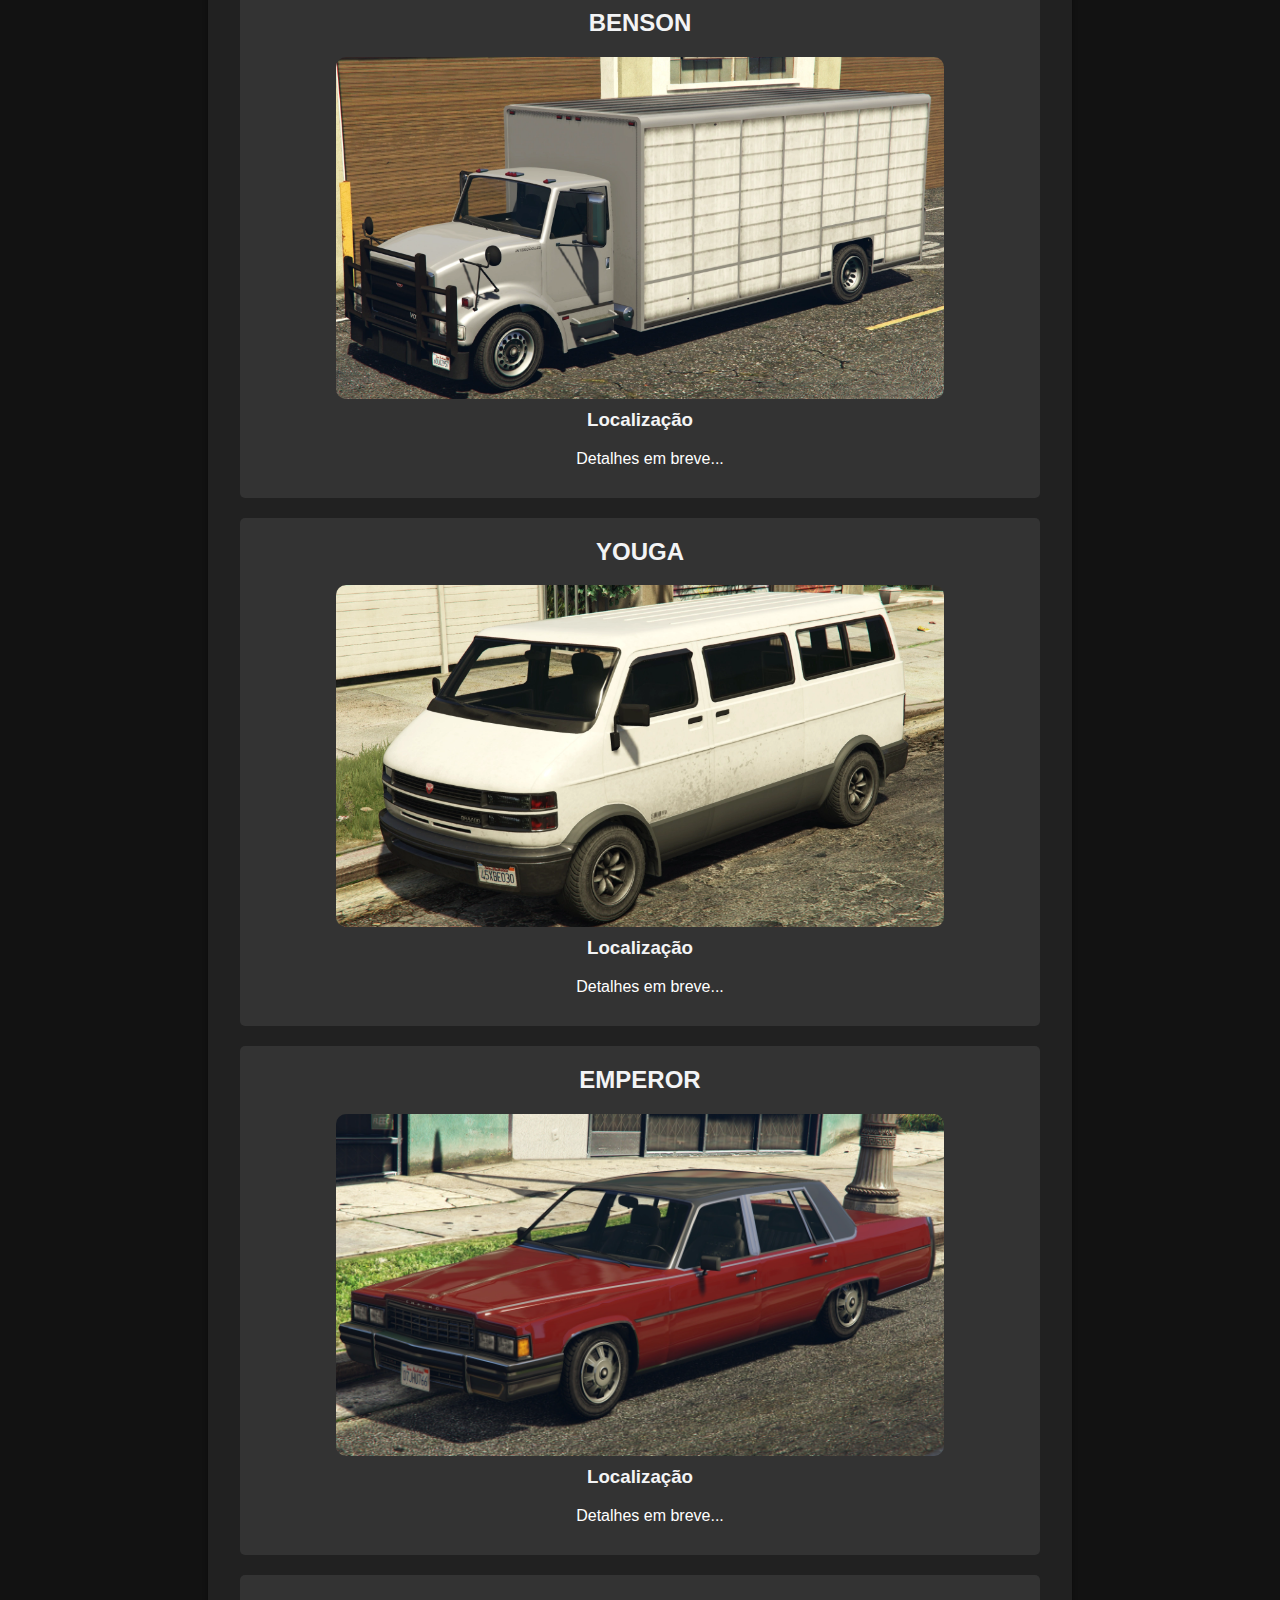
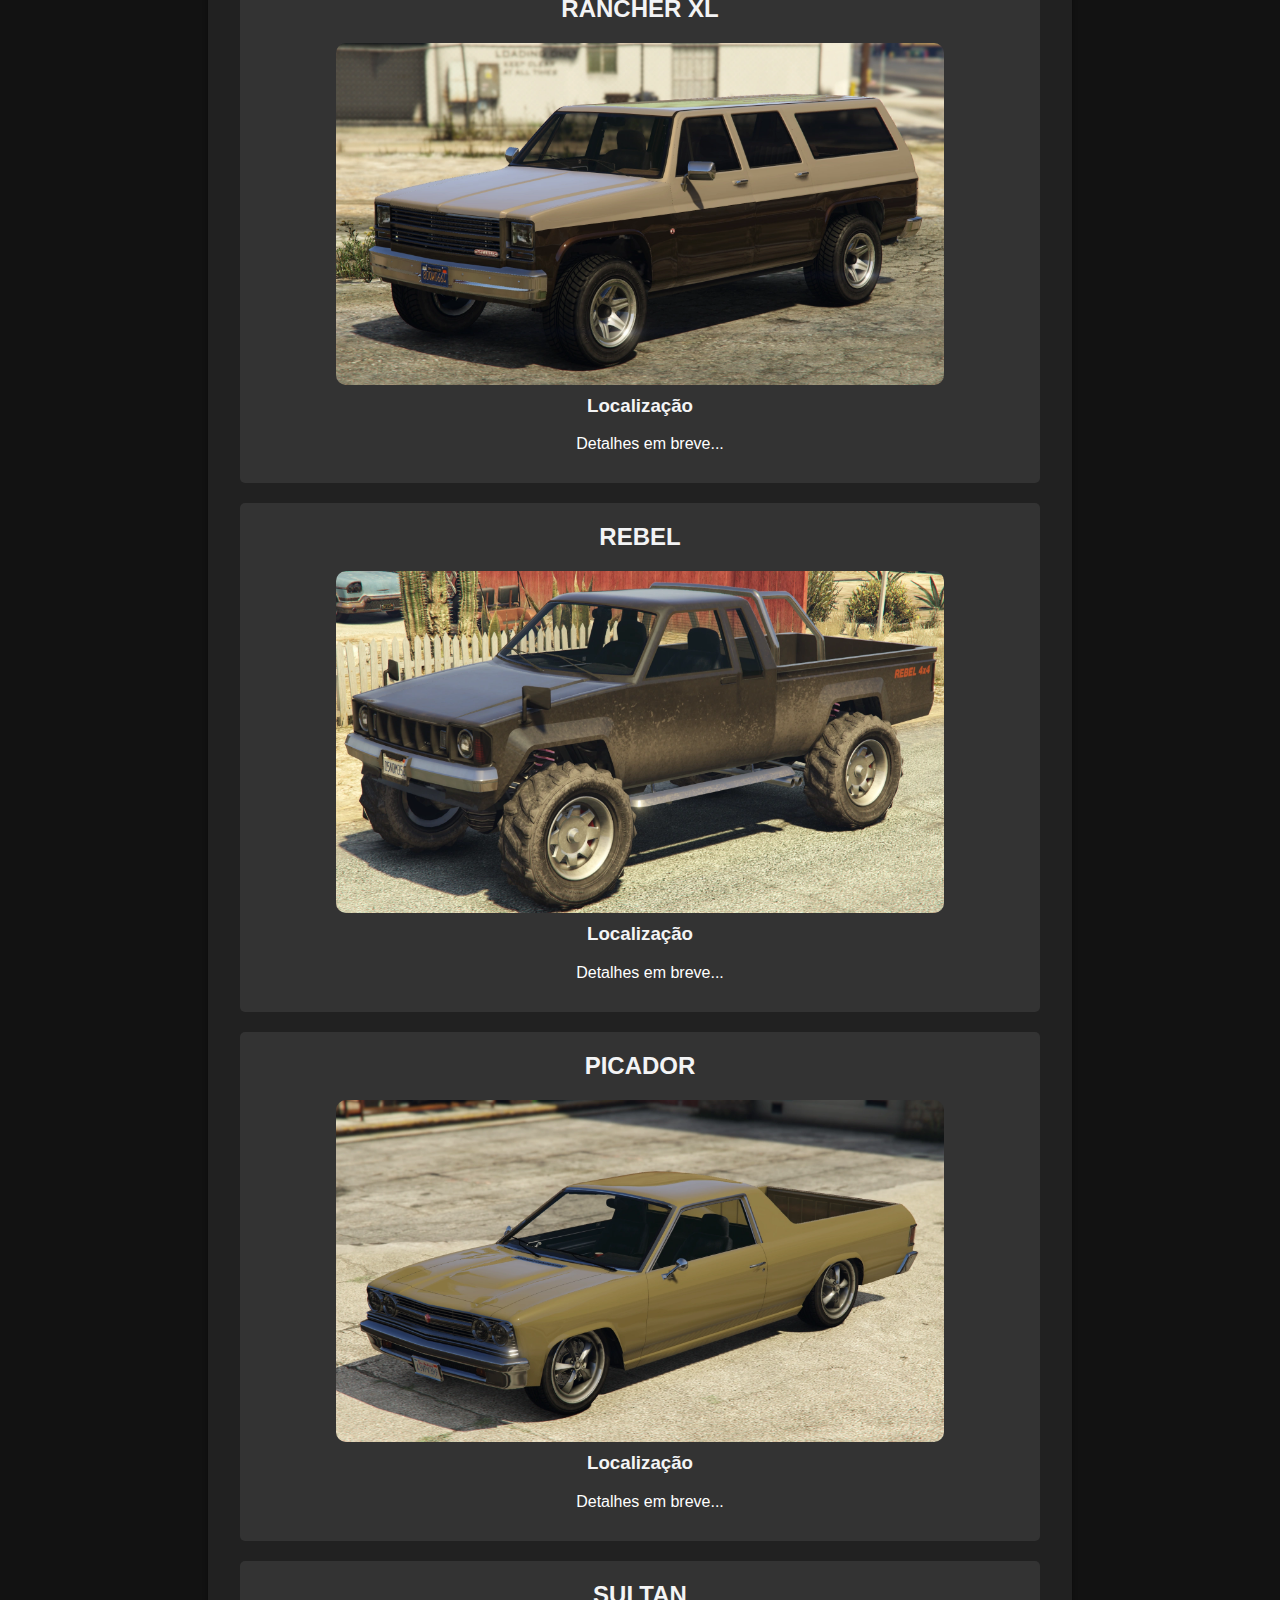
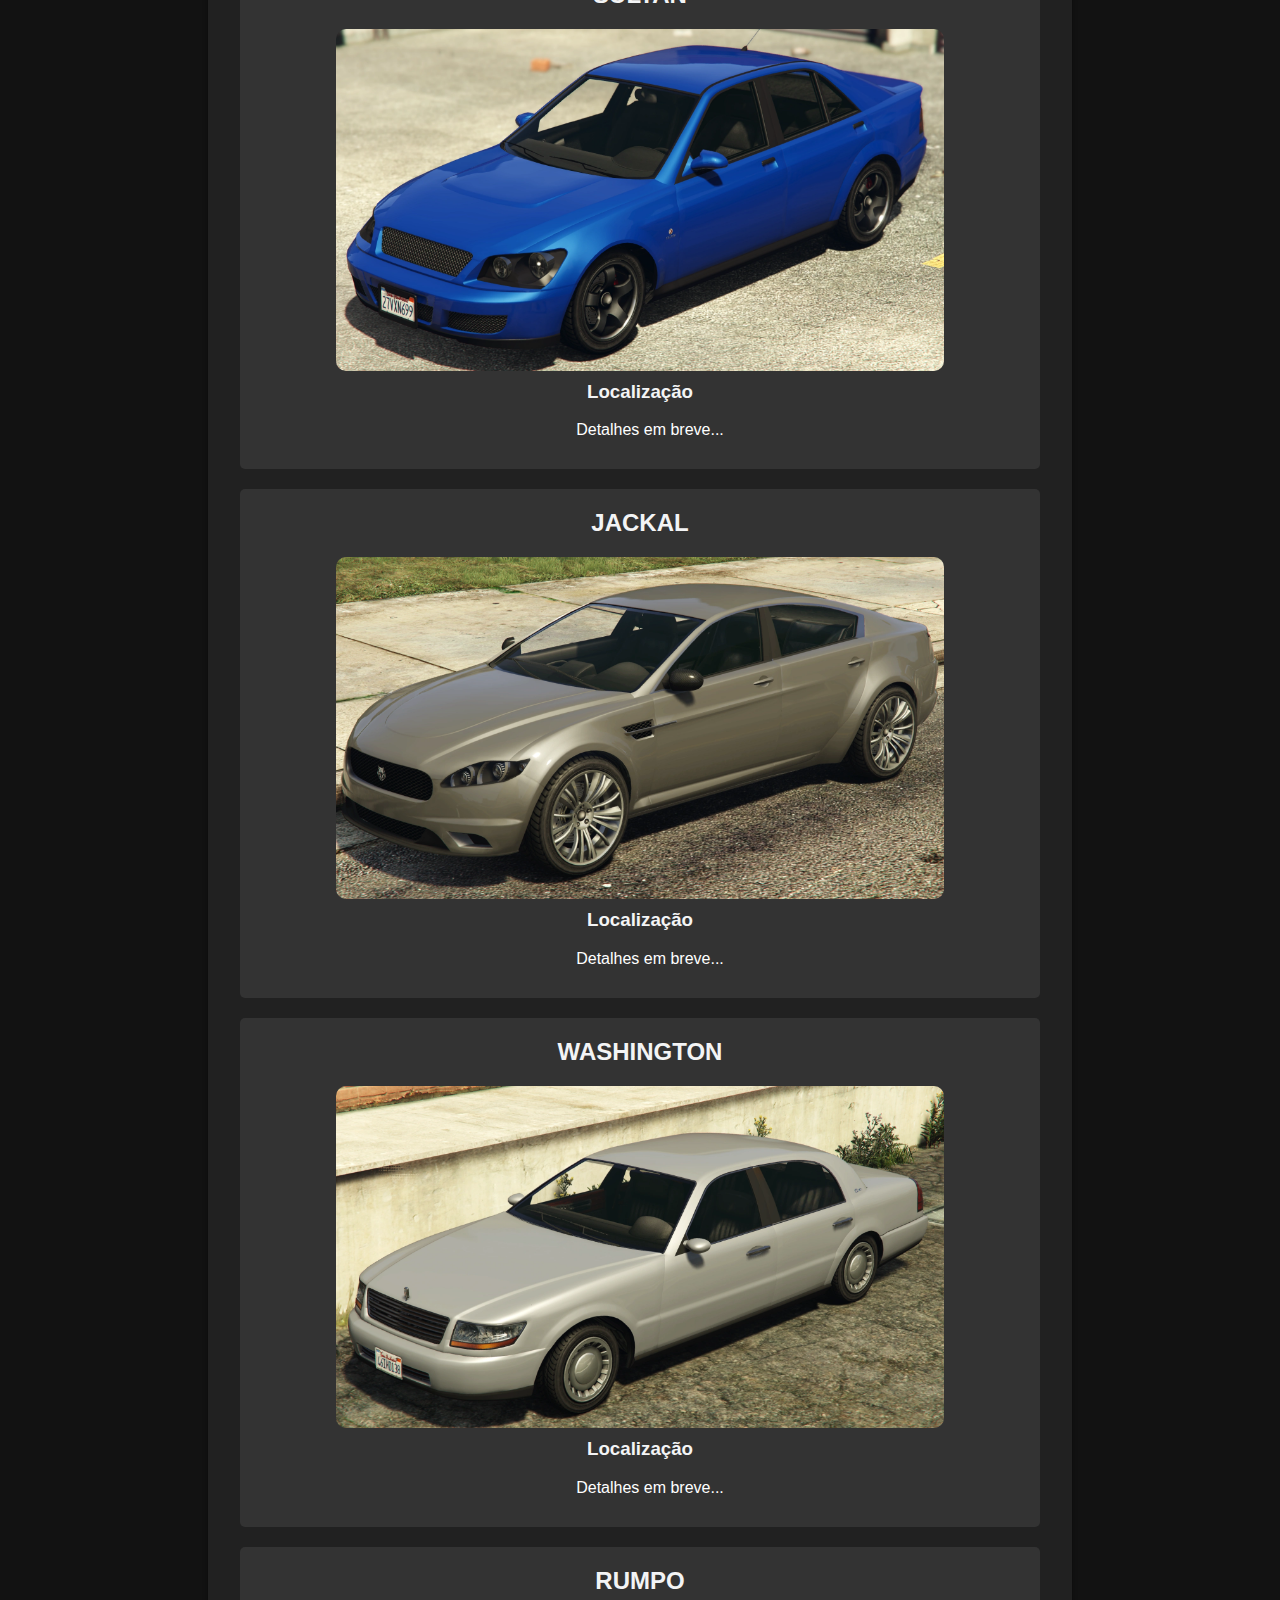
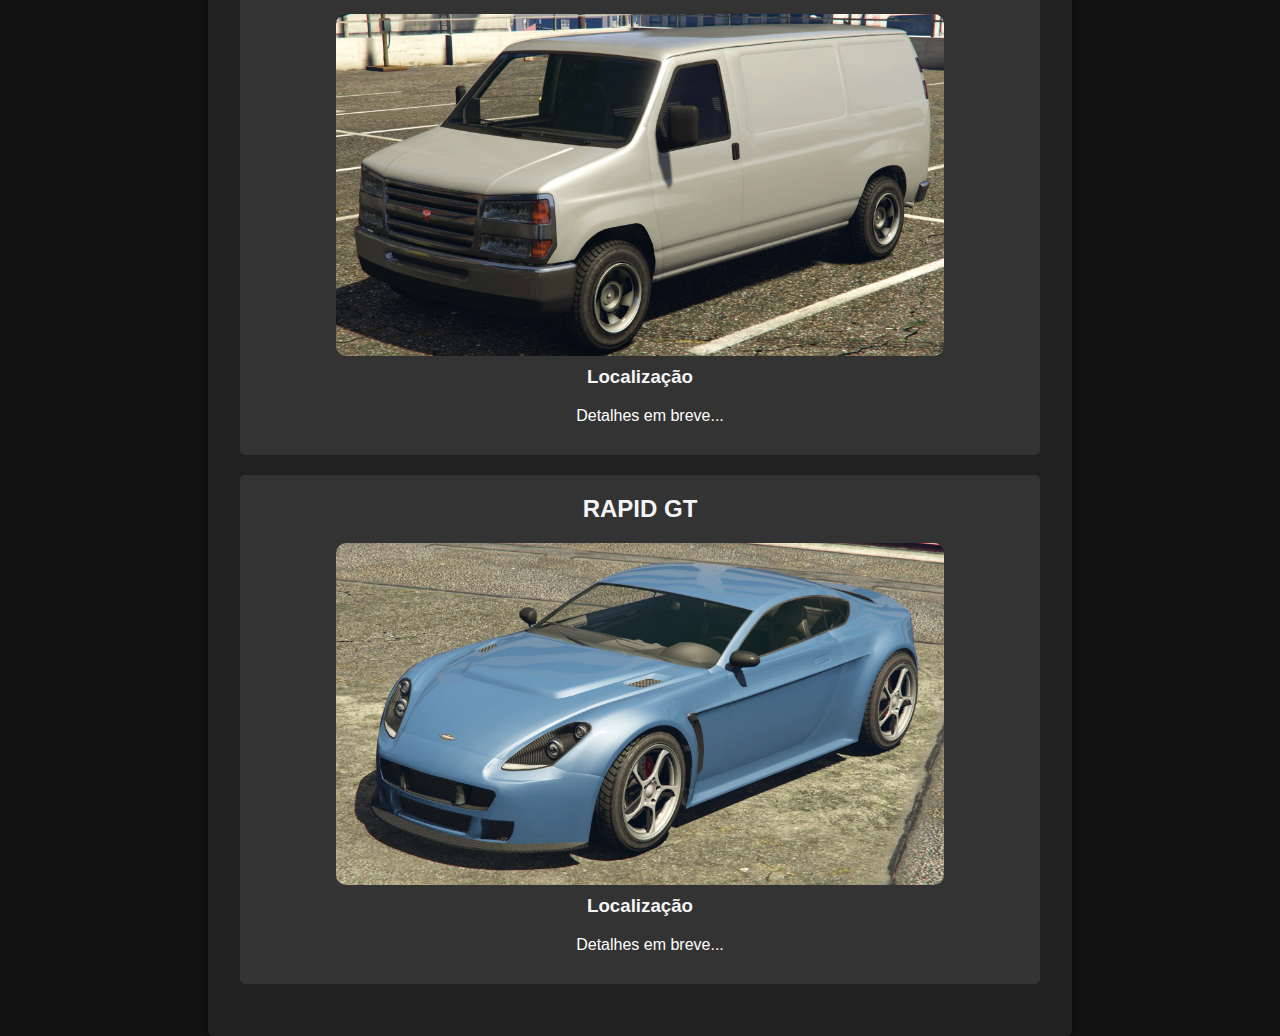
==== commit cf65e9b5: "Update index.html" ====
--- a/index.html
+++ b/index.html
@@ -191,6 +191,66 @@
       </div>
     </div>
 
+    <div class="car-card">
+      <h2 class="car-name">Picador</h2>
+      <div class="car-image"><img src="images/Picador-GTAVe-front.jpg" alt="picador"></div>
+      <div class="car-location">
+        <h3>Localização</h3>
+        <ul>
+        <li>Detalhes em breve...</li>
+      </div>
+    </div>
+
+    <div class="car-card">
+      <h2 class="car-name">Sultan</h2>
+      <div class="car-image"><img src="images/Sultan-GTAVe-front.jpg" alt="sultan"></div>
+      <div class="car-location">
+        <h3>Localização</h3>
+        <ul>
+        <li>Detalhes em breve...</li>
+      </div>
+    </div>
+
+    <div class="car-card">
+      <h2 class="car-name">Jackal</h2>
+      <div class="car-image"><img src="images/Jackal-GTAV-front.jpg" alt="jackal"></div>
+      <div class="car-location">
+        <h3>Localização</h3>
+        <ul>
+        <li>Detalhes em breve...</li>
+      </div>
+    </div>
+
+    <div class="car-card">
+      <h2 class="car-name">Washington</h2>
+      <div class="car-image"><img src="images/Washington-GTAV-front.jpg" alt="washington"></div>
+      <div class="car-location">
+        <h3>Localização</h3>
+        <ul>
+        <li>Detalhes em breve...</li>
+      </div>
+    </div>
+
+    <div class="car-card">
+      <h2 class="car-name">Rumpo</h2>
+      <div class="car-image"><img src="images/Rumpo-GTAV-front.jpg" alt="rumpo"></div>
+      <div class="car-location">
+        <h3>Localização</h3>
+        <ul>
+        <li>Detalhes em breve...</li>
+      </div>
+    </div>
+
+    <div class="car-card">
+      <h2 class="car-name">Rapid GT</h2>
+      <div class="car-image"><img src="images/RapidGT-GTAV-front.jpg" alt="rapid gt"></div>
+      <div class="car-location">
+        <h3>Localização</h3>
+        <ul>
+        <li>Detalhes em breve...</li>
+      </div>
+    </div>
+
   </main>
 
   <script src="script.js"></script>
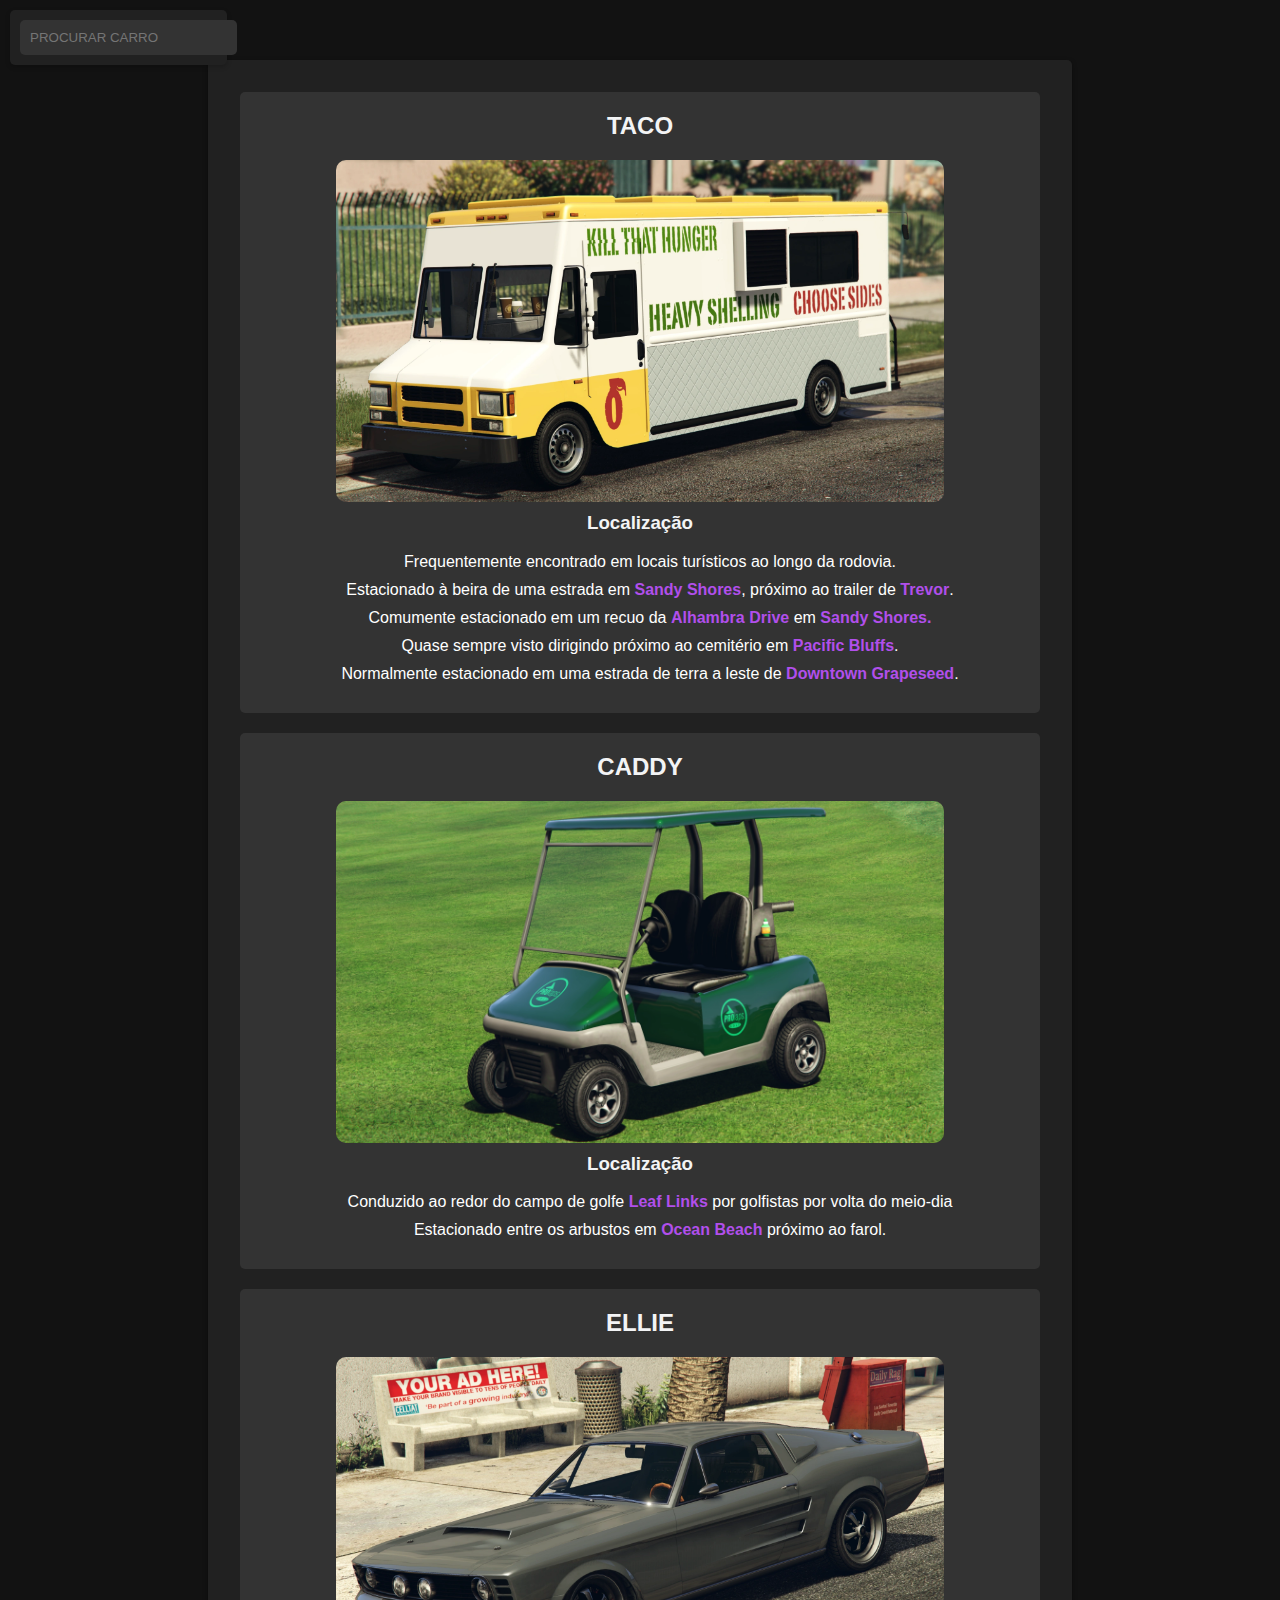
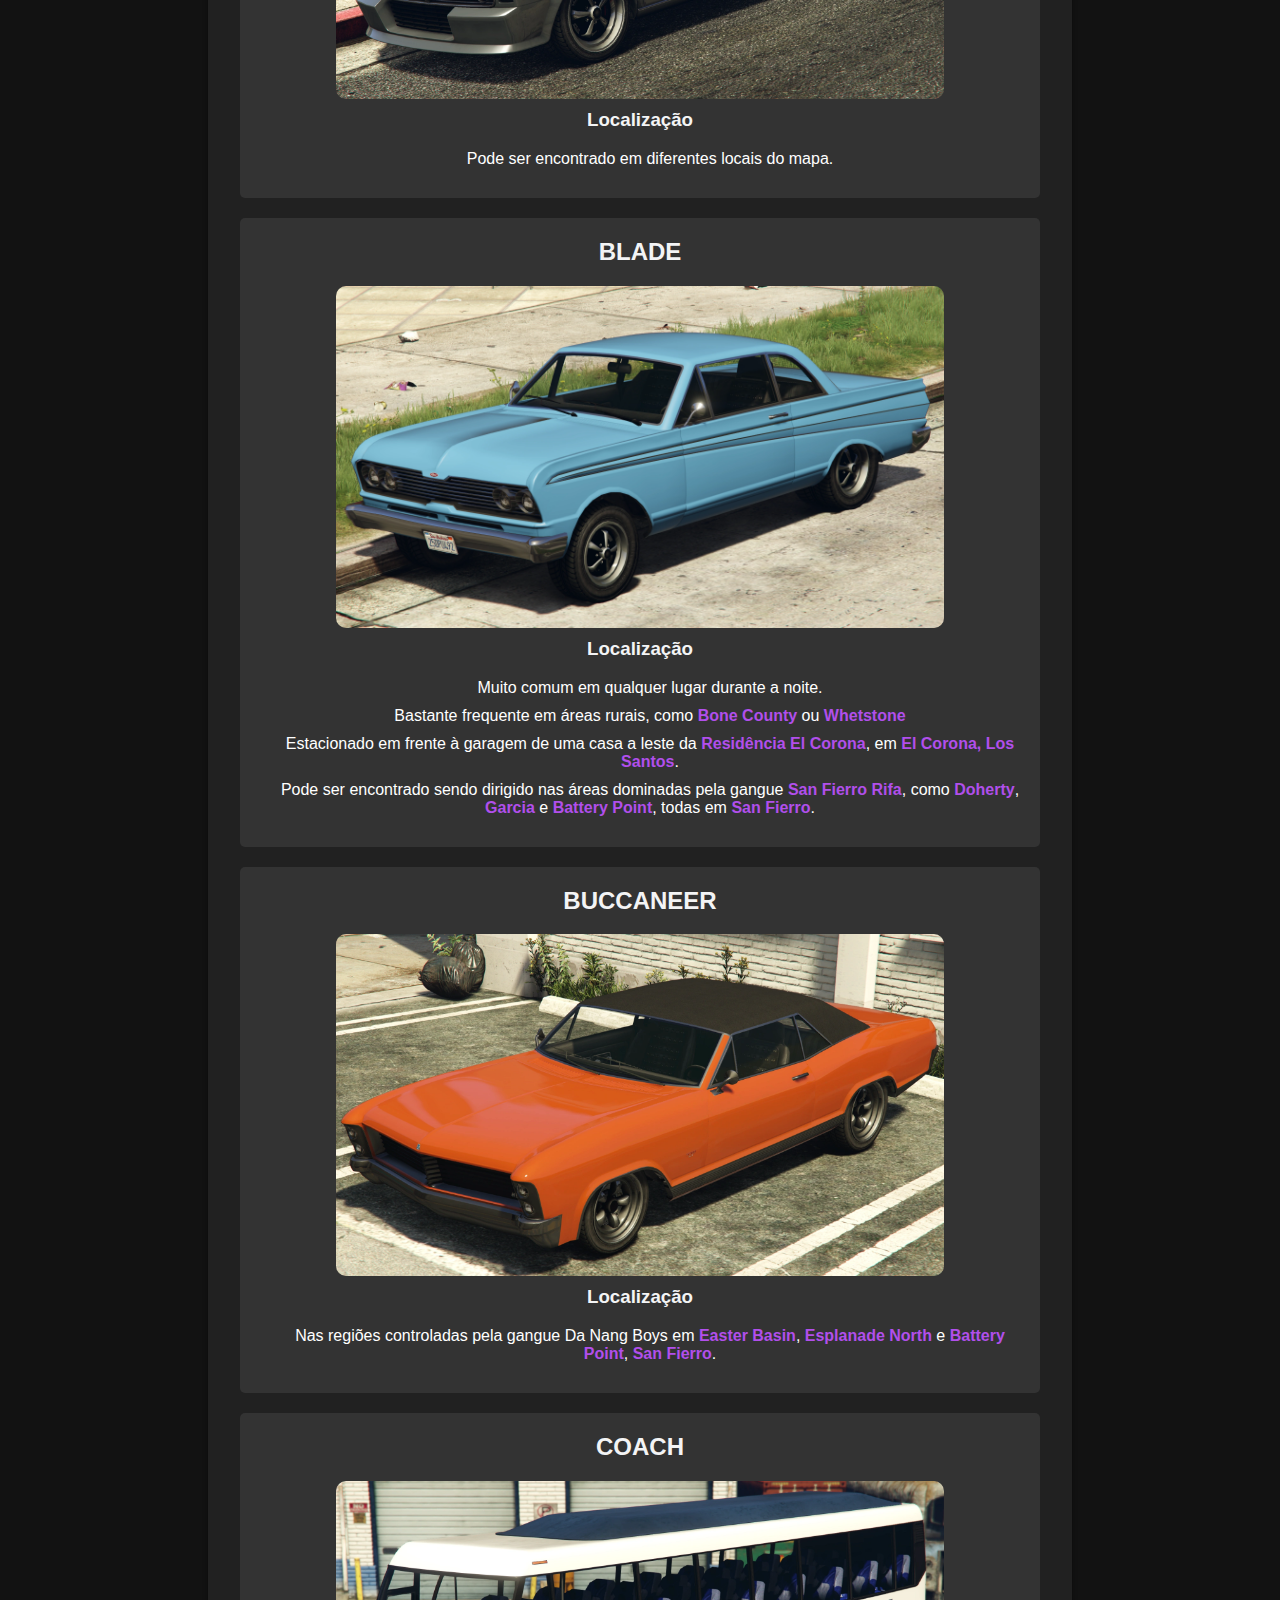
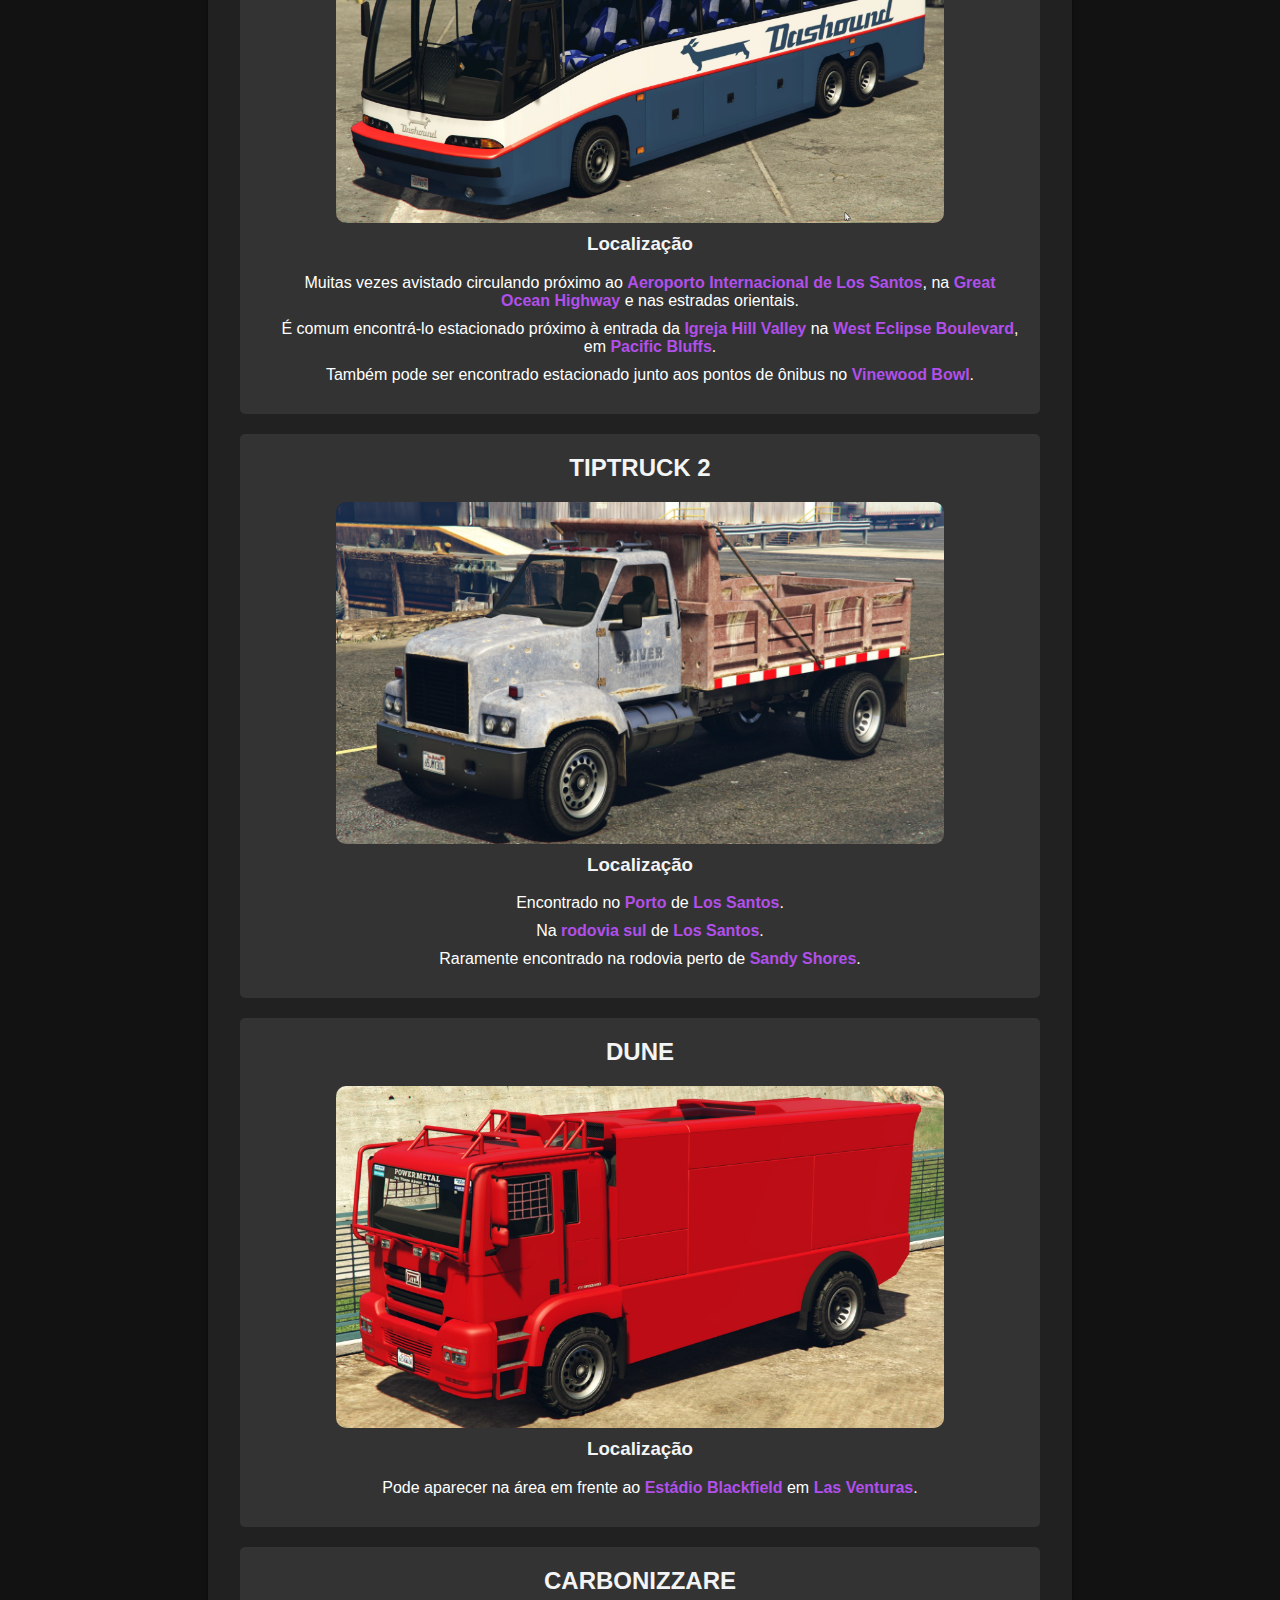
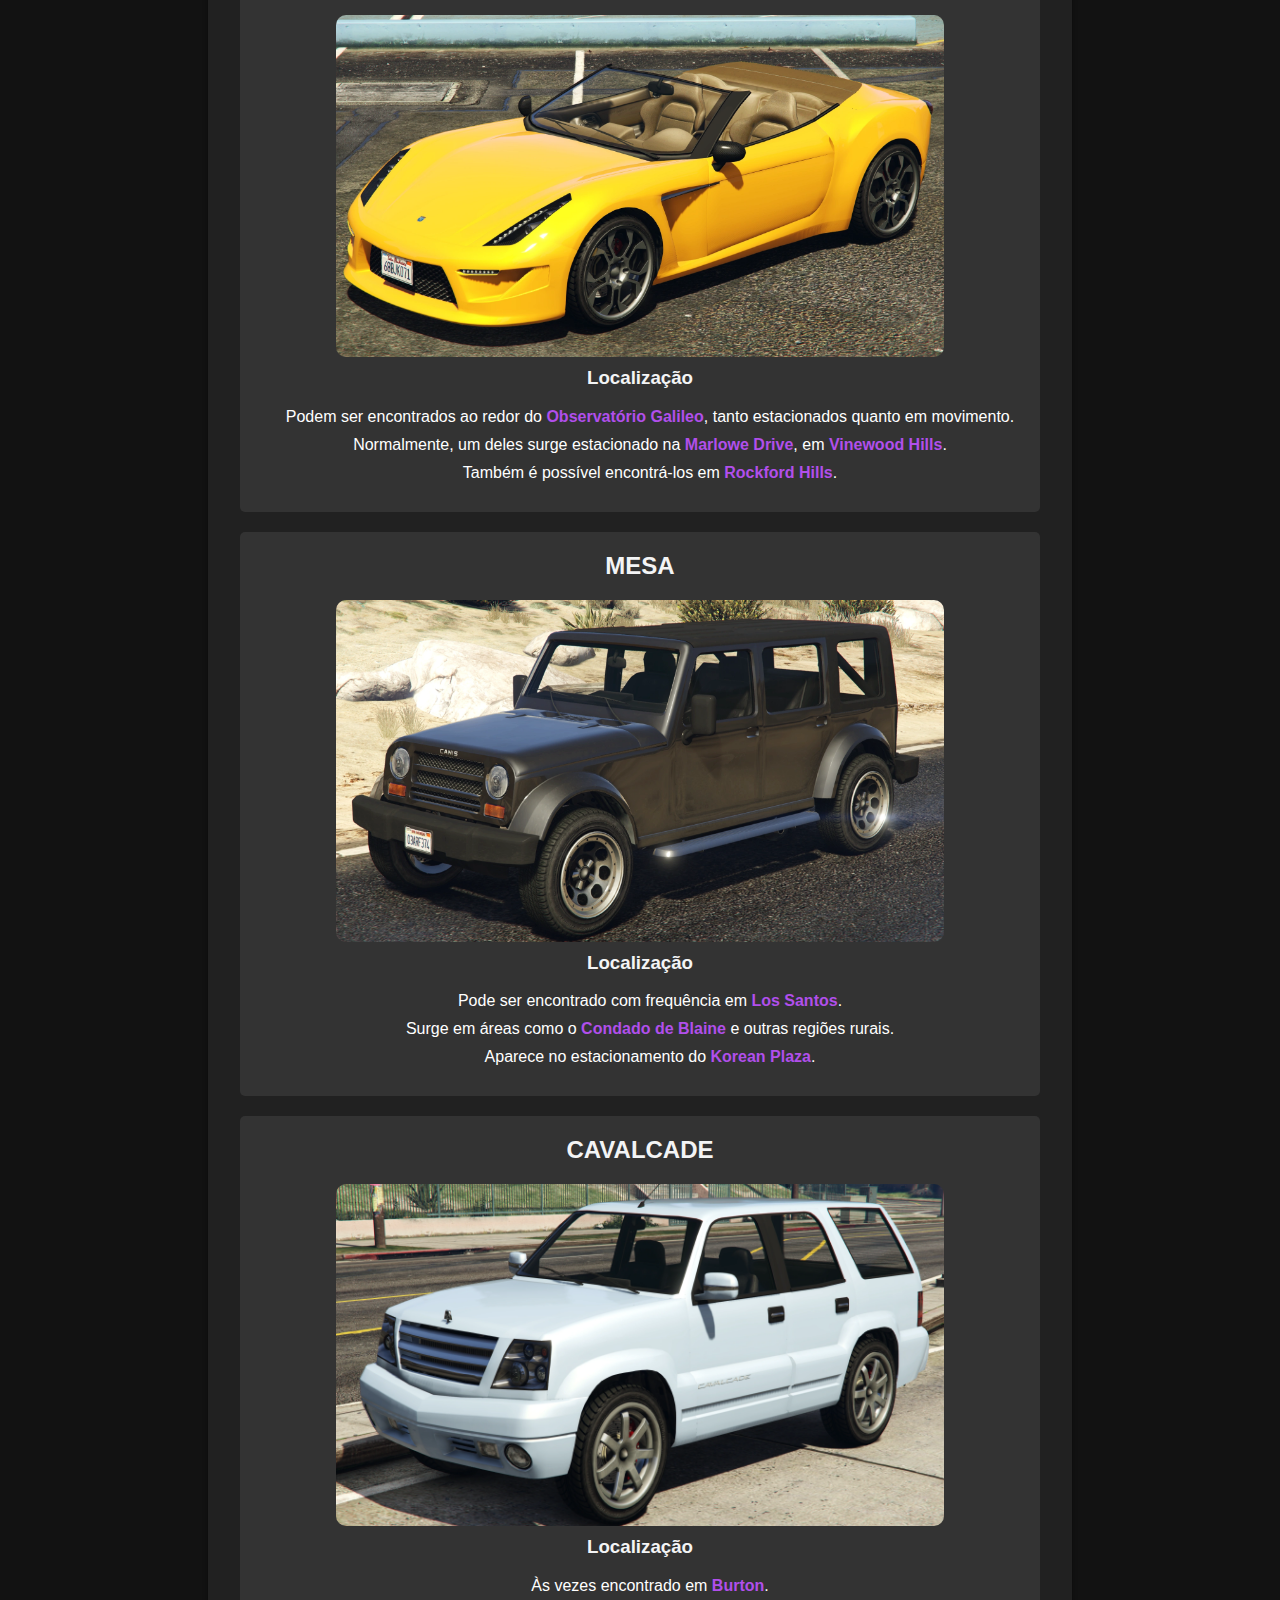
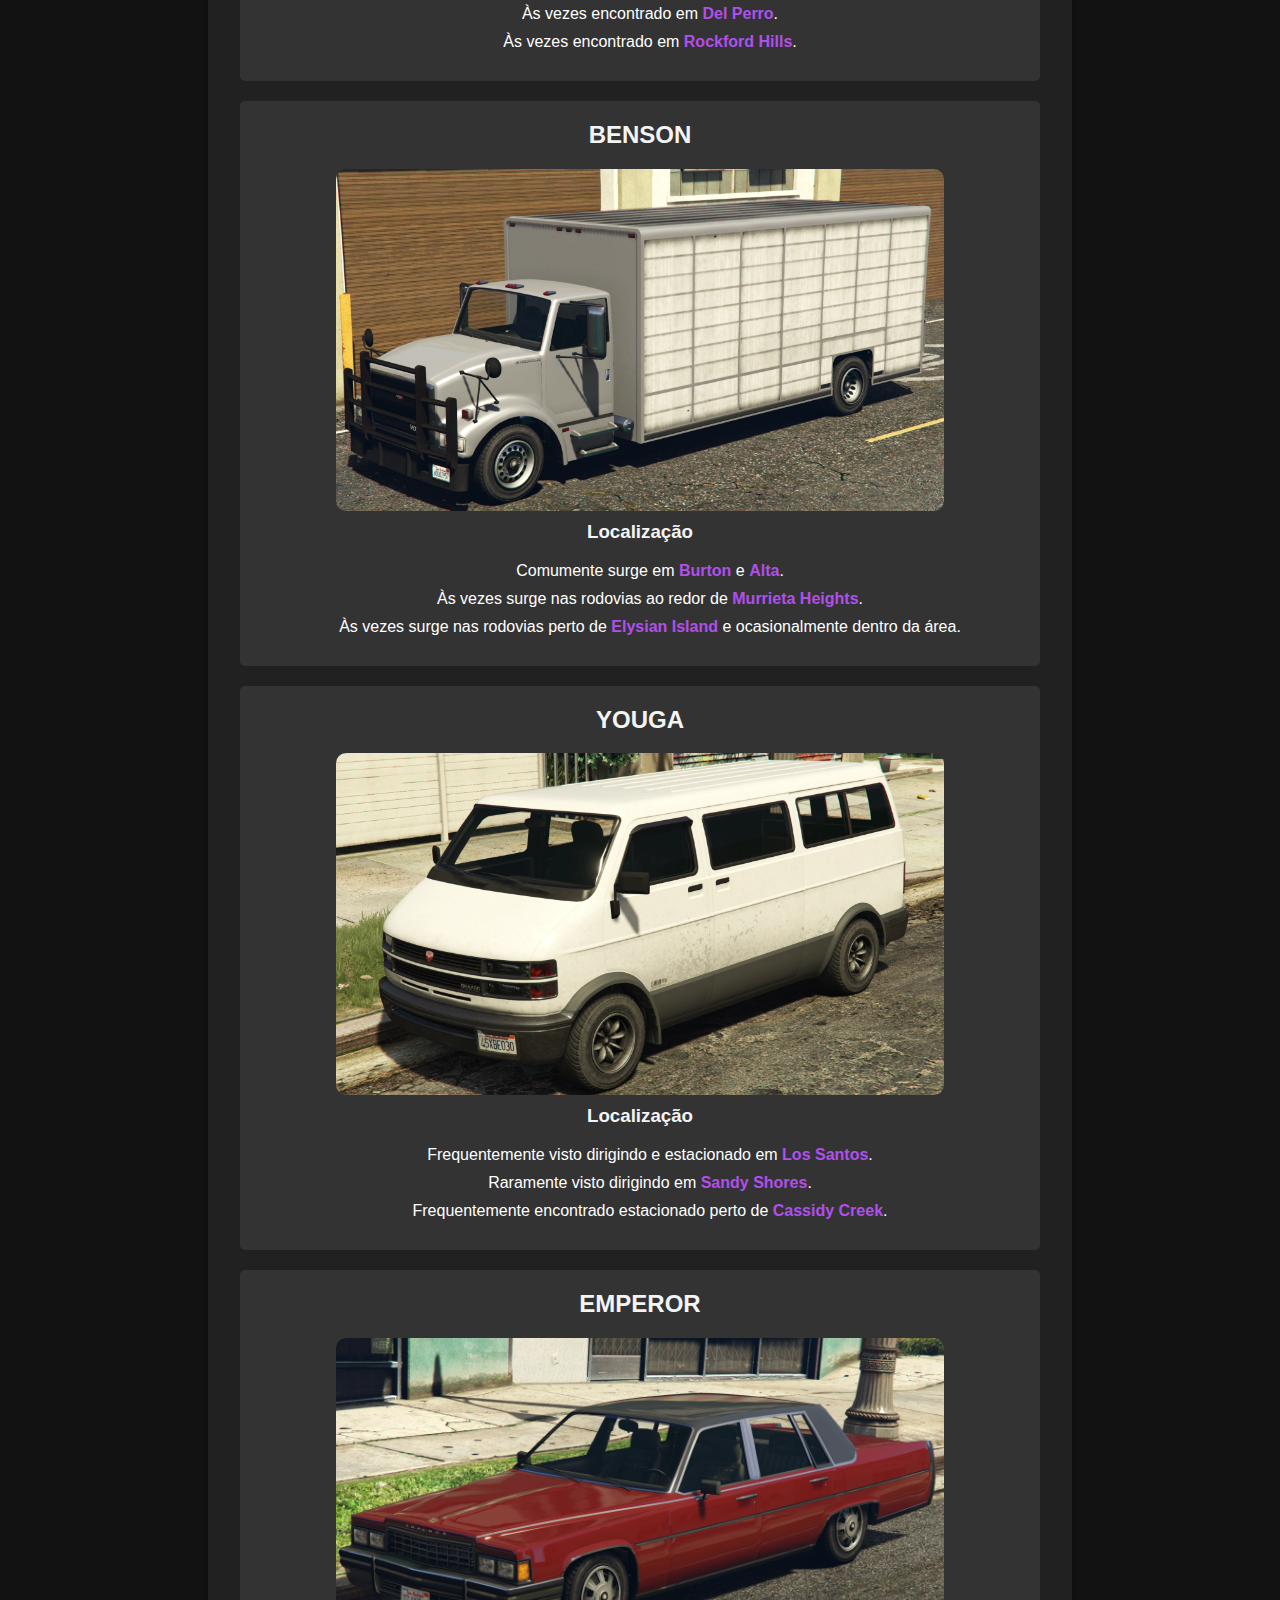
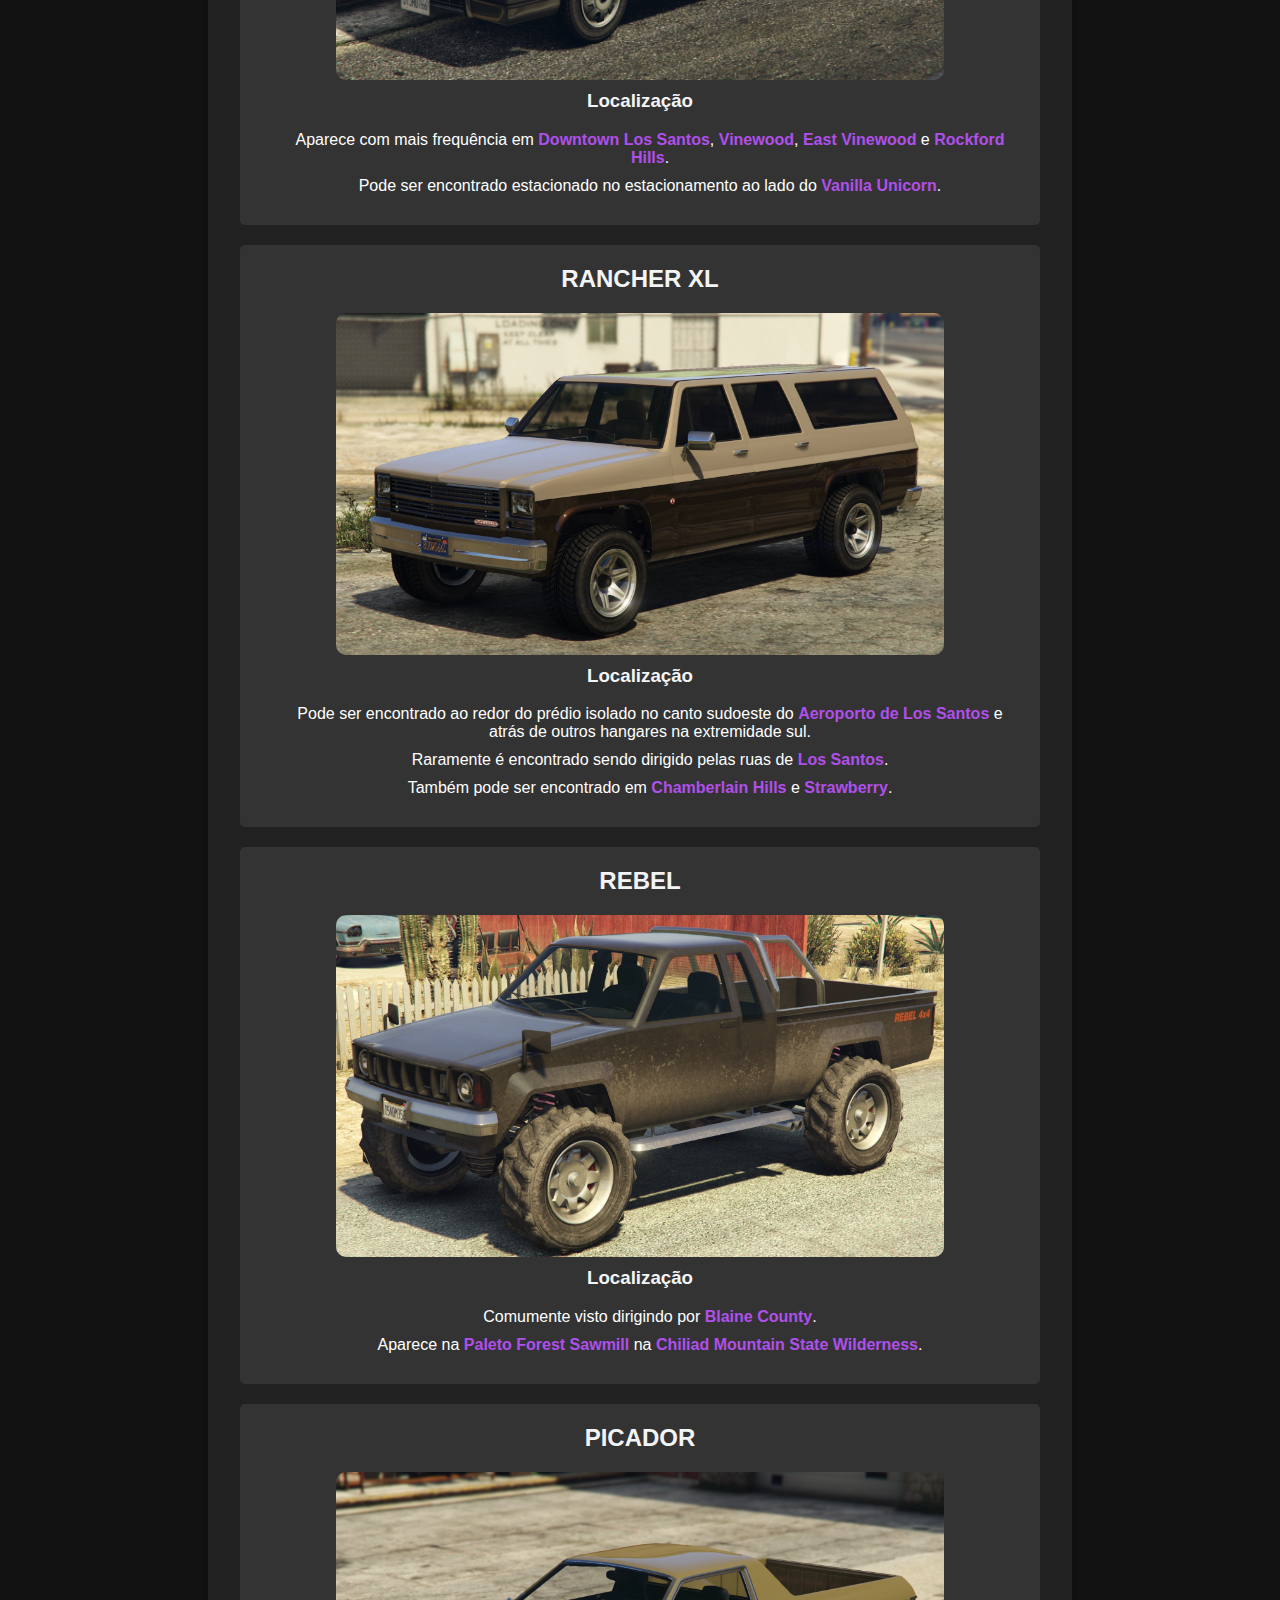
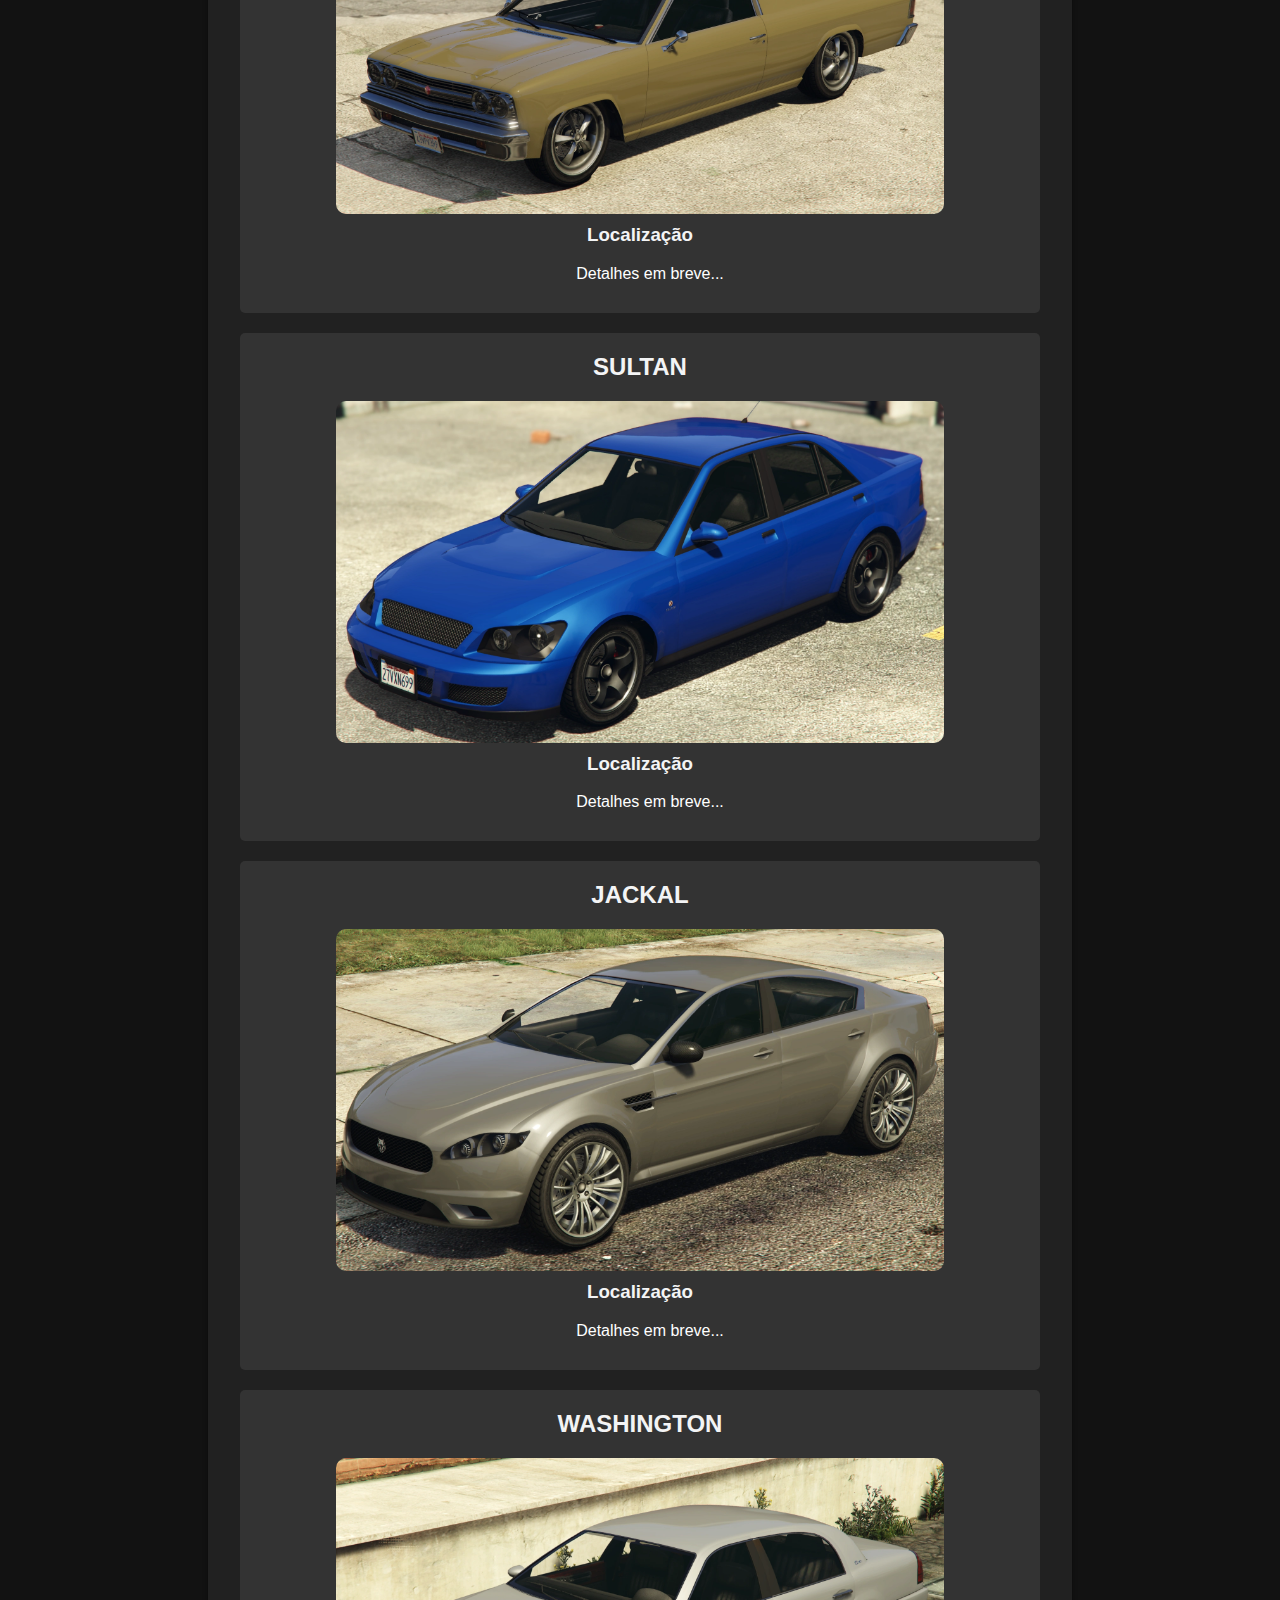
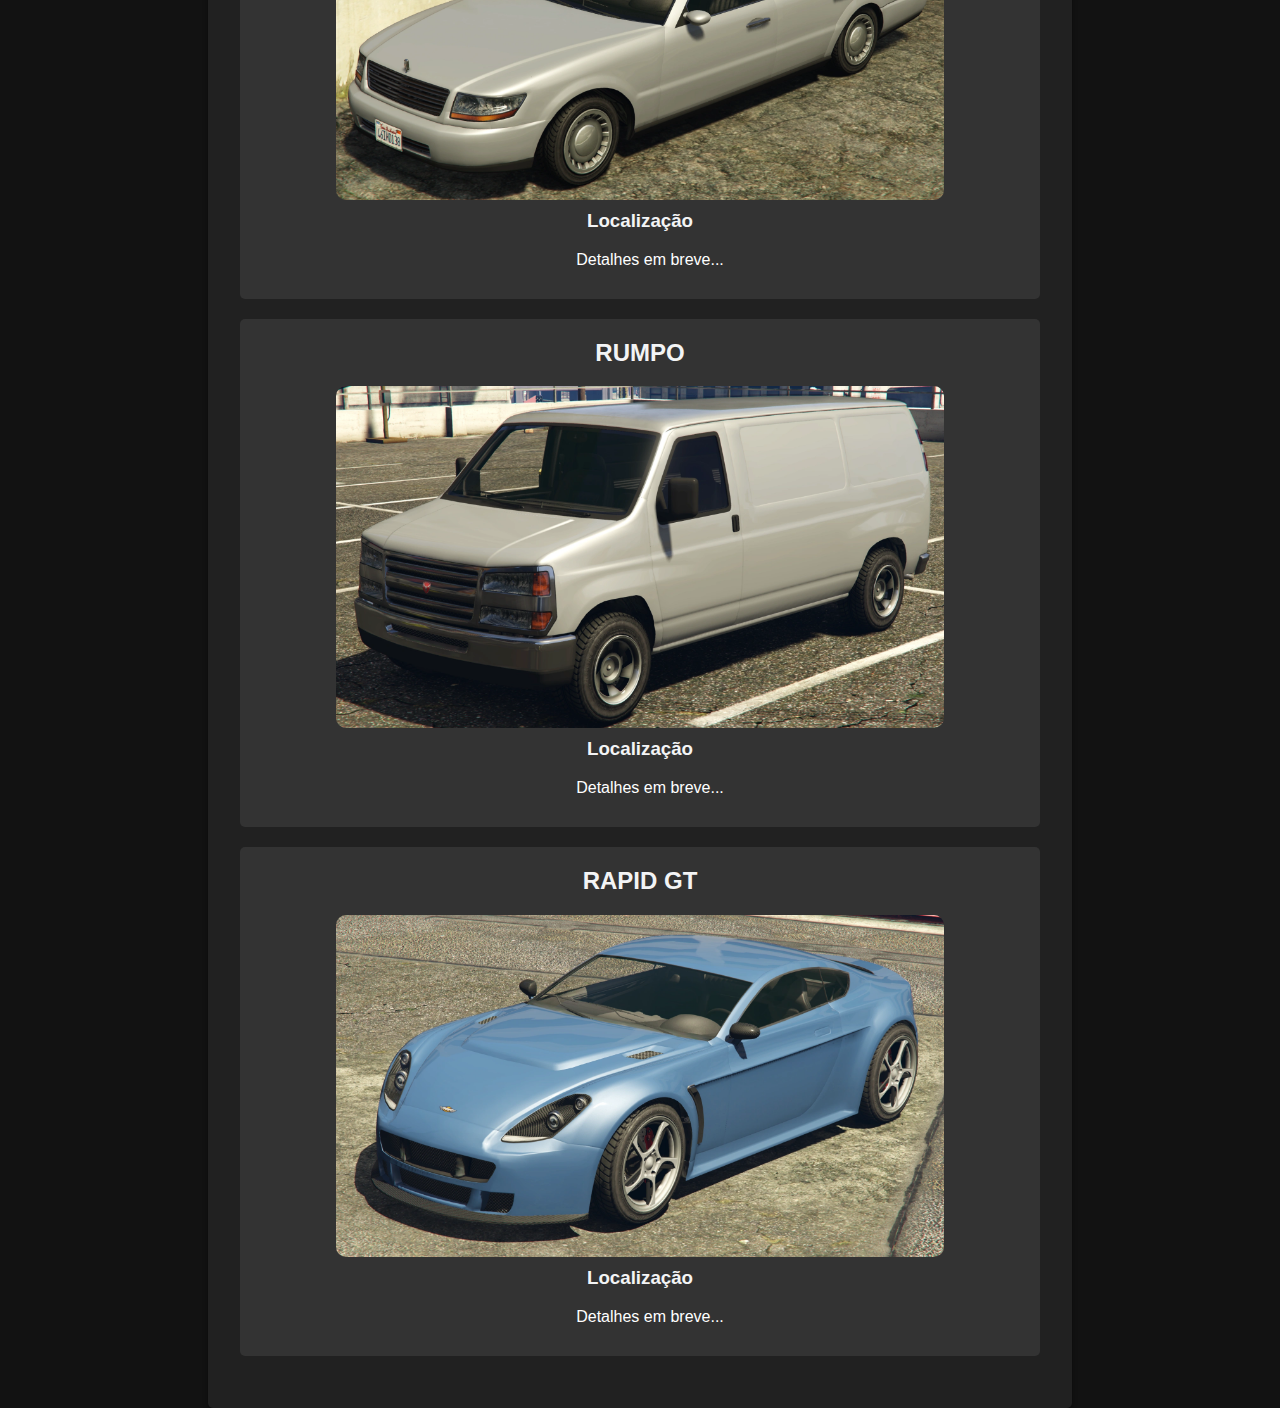
==== commit 72f8f858: "Update index.html" ====
--- a/index.html
+++ b/index.html
@@ -5,7 +5,7 @@
   <meta name="viewport" content="width=device-width, initial-scale=1.0">
   <link rel="stylesheet" href="style.css">
   <link rel="icon" href="images/icone-desmanche.jpg" type="image/x-icon">
-  <title>Desmanche Semfreio</title>
+  <title>Desmanche Complexo</title>
 </head>
 <body>
   <div class="search-container">
@@ -127,7 +127,9 @@
       <div class="car-location">
         <h3>Localização</h3>
         <ul>
-        <li>Detalhes em breve...</li>
+        <li>Pode ser encontrado com frequência em <span class="highlight">Los Santos</span>.</li>
+        <li>Surge em áreas como o <span class="highlight">Condado de Blaine</span> e outras regiões rurais.</li>
+        <li>Aparece no estacionamento do <span class="highlight">Korean Plaza</span>.</li>
       </div>
     </div>
 
@@ -137,7 +139,9 @@
       <div class="car-location">
         <h3>Localização</h3>
         <ul>
-        <li>Detalhes em breve...</li>
+        <li>Às vezes encontrado em <span class="highlight">Burton</span>.</li>
+        <li>Às vezes encontrado em <span class="highlight">Del Perro</span>.</li>
+        <li>Às vezes encontrado em <span class="highlight">Rockford Hills</span>.</li>
       </div>
     </div>
 
@@ -147,7 +151,9 @@
       <div class="car-location">
         <h3>Localização</h3>
         <ul>
-        <li>Detalhes em breve...</li>
+        <li>Comumente surge em <span class="highlight">Burton</span> e <span class="highlight">Alta</span>.</li>
+        <li>Às vezes surge nas rodovias ao redor de <span class="highlight">Murrieta Heights</span>.</li>
+        <li>Às vezes surge nas rodovias perto de <span class="highlight">Elysian Island</span> e ocasionalmente dentro da área.</li>
       </div>
     </div>
 
@@ -157,7 +163,9 @@
       <div class="car-location">
         <h3>Localização</h3>
         <ul>
-        <li>Detalhes em breve...</li>
+        <li>Frequentemente visto dirigindo e estacionado em <span class="highlight">Los Santos</span>.</li>
+        <li>Raramente visto dirigindo em <span class="highlight">Sandy Shores</span>.</li>
+        <li>Frequentemente encontrado estacionado perto de <span class="highlight">Cassidy Creek</span>.</li>
       </div>
     </div>
 
@@ -167,7 +175,8 @@
       <div class="car-location">
         <h3>Localização</h3>
         <ul>
-        <li>Detalhes em breve...</li>
+        <li>Aparece com mais frequência em <span class="highlight">Downtown Los Santos</span>, <span class="highlight">Vinewood</span>, <span class="highlight">East Vinewood</span> e <span class="highlight">Rockford Hills</span>.</li>
+        <li>Pode ser encontrado estacionado no estacionamento ao lado do <span class="highlight">Vanilla Unicorn</span>.</li>
       </div>
     </div>
 
@@ -177,7 +186,9 @@
       <div class="car-location">
         <h3>Localização</h3>
         <ul>
-        <li>Detalhes em breve...</li>
+        <li>Pode ser encontrado ao redor do prédio isolado no canto sudoeste do <span class="highlight">Aeroporto de Los Santos</span> e atrás de outros hangares na extremidade sul.</li>
+        <li>Raramente é encontrado sendo dirigido pelas ruas de <span class="highlight">Los Santos</span>.</li>
+        <li>Também pode ser encontrado em <span class="highlight">Chamberlain Hills</span> e <span class="highlight">Strawberry</span>.</li>
       </div>
     </div>
 
@@ -187,7 +198,8 @@
       <div class="car-location">
         <h3>Localização</h3>
         <ul>
-        <li>Detalhes em breve...</li>
+        <li>Comumente visto dirigindo por <span class="highlight">Blaine County</span>.</li>
+        <li>Aparece na <span class="highlight">Paleto Forest Sawmill</span> na <span class="highlight">Chiliad Mountain State Wilderness</span>.</li>
       </div>
     </div>
 
@@ -257,5 +269,4 @@
 </body>
 </html>
 
-<!-- É A PORRA DO CLACKSTER -->
-<!-- twitch.tv/upedrosemfreio -->
+<!-- Feito por: Clackster -->
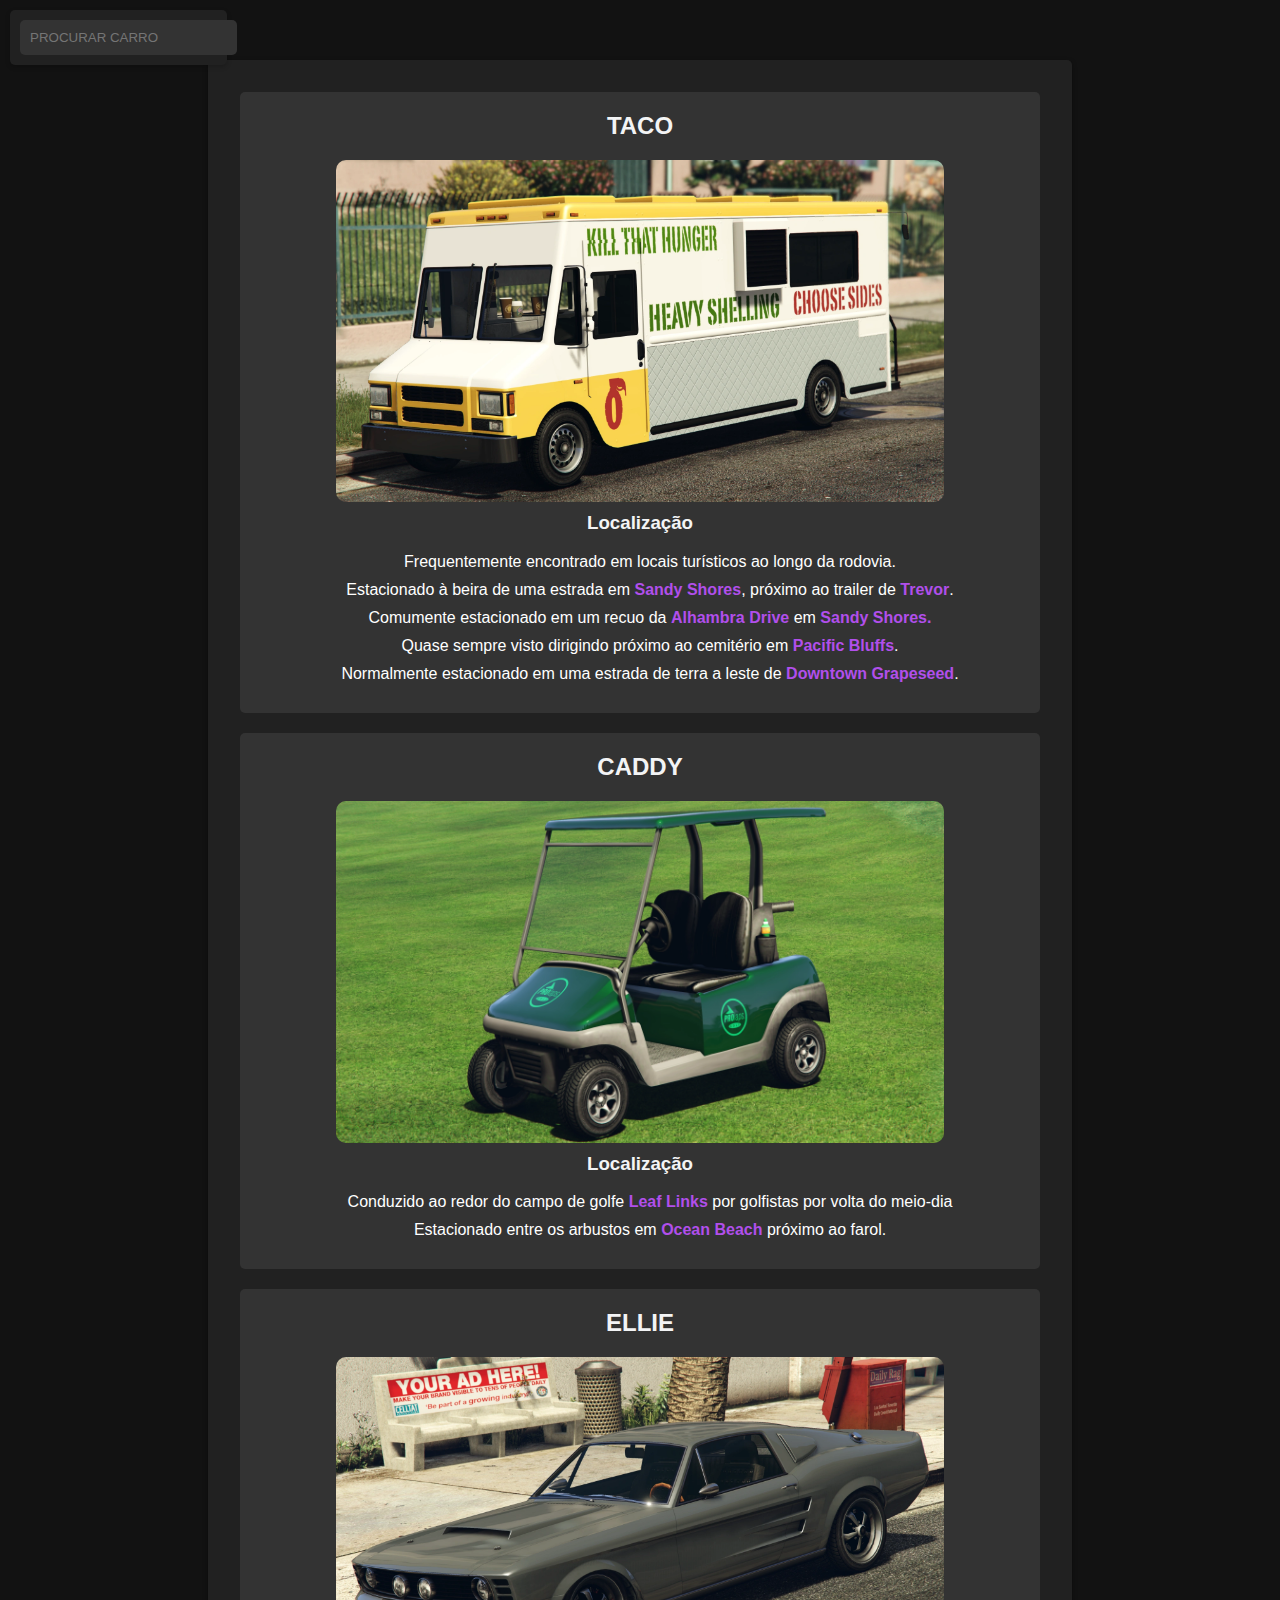
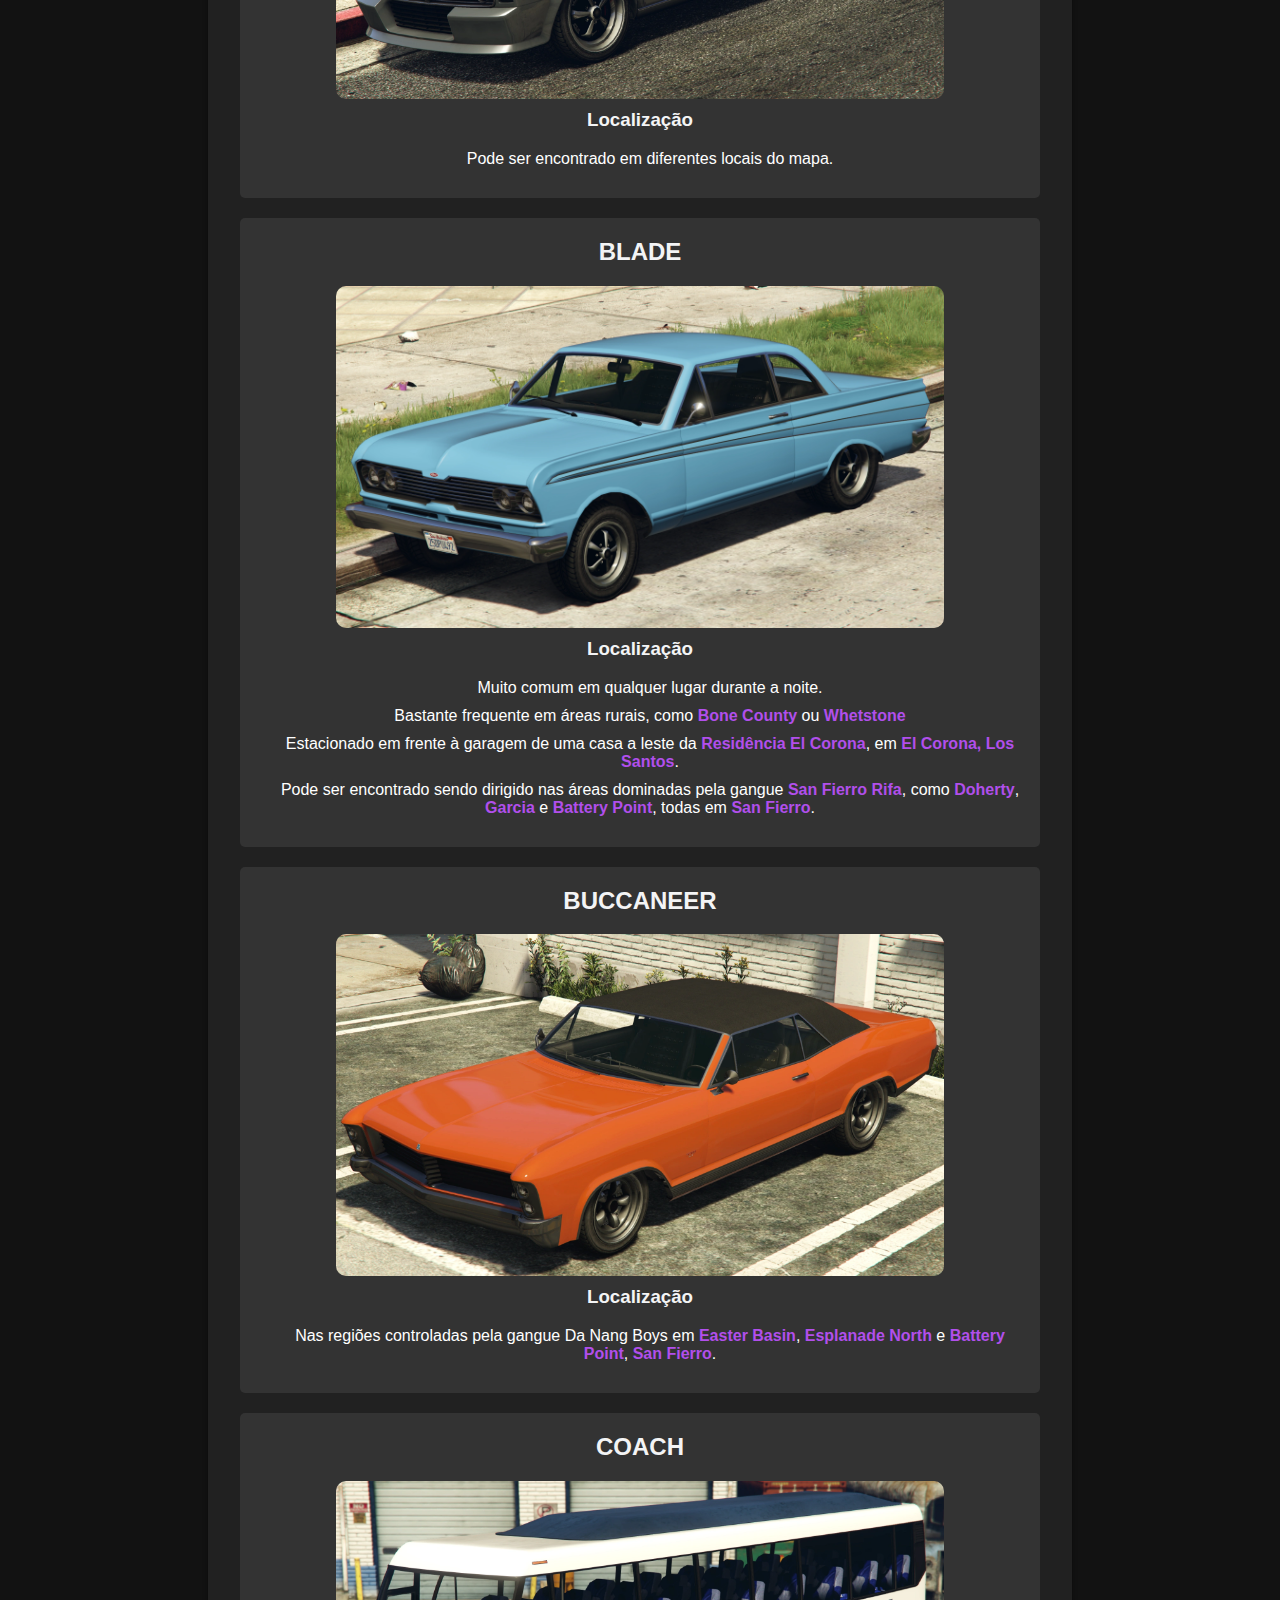
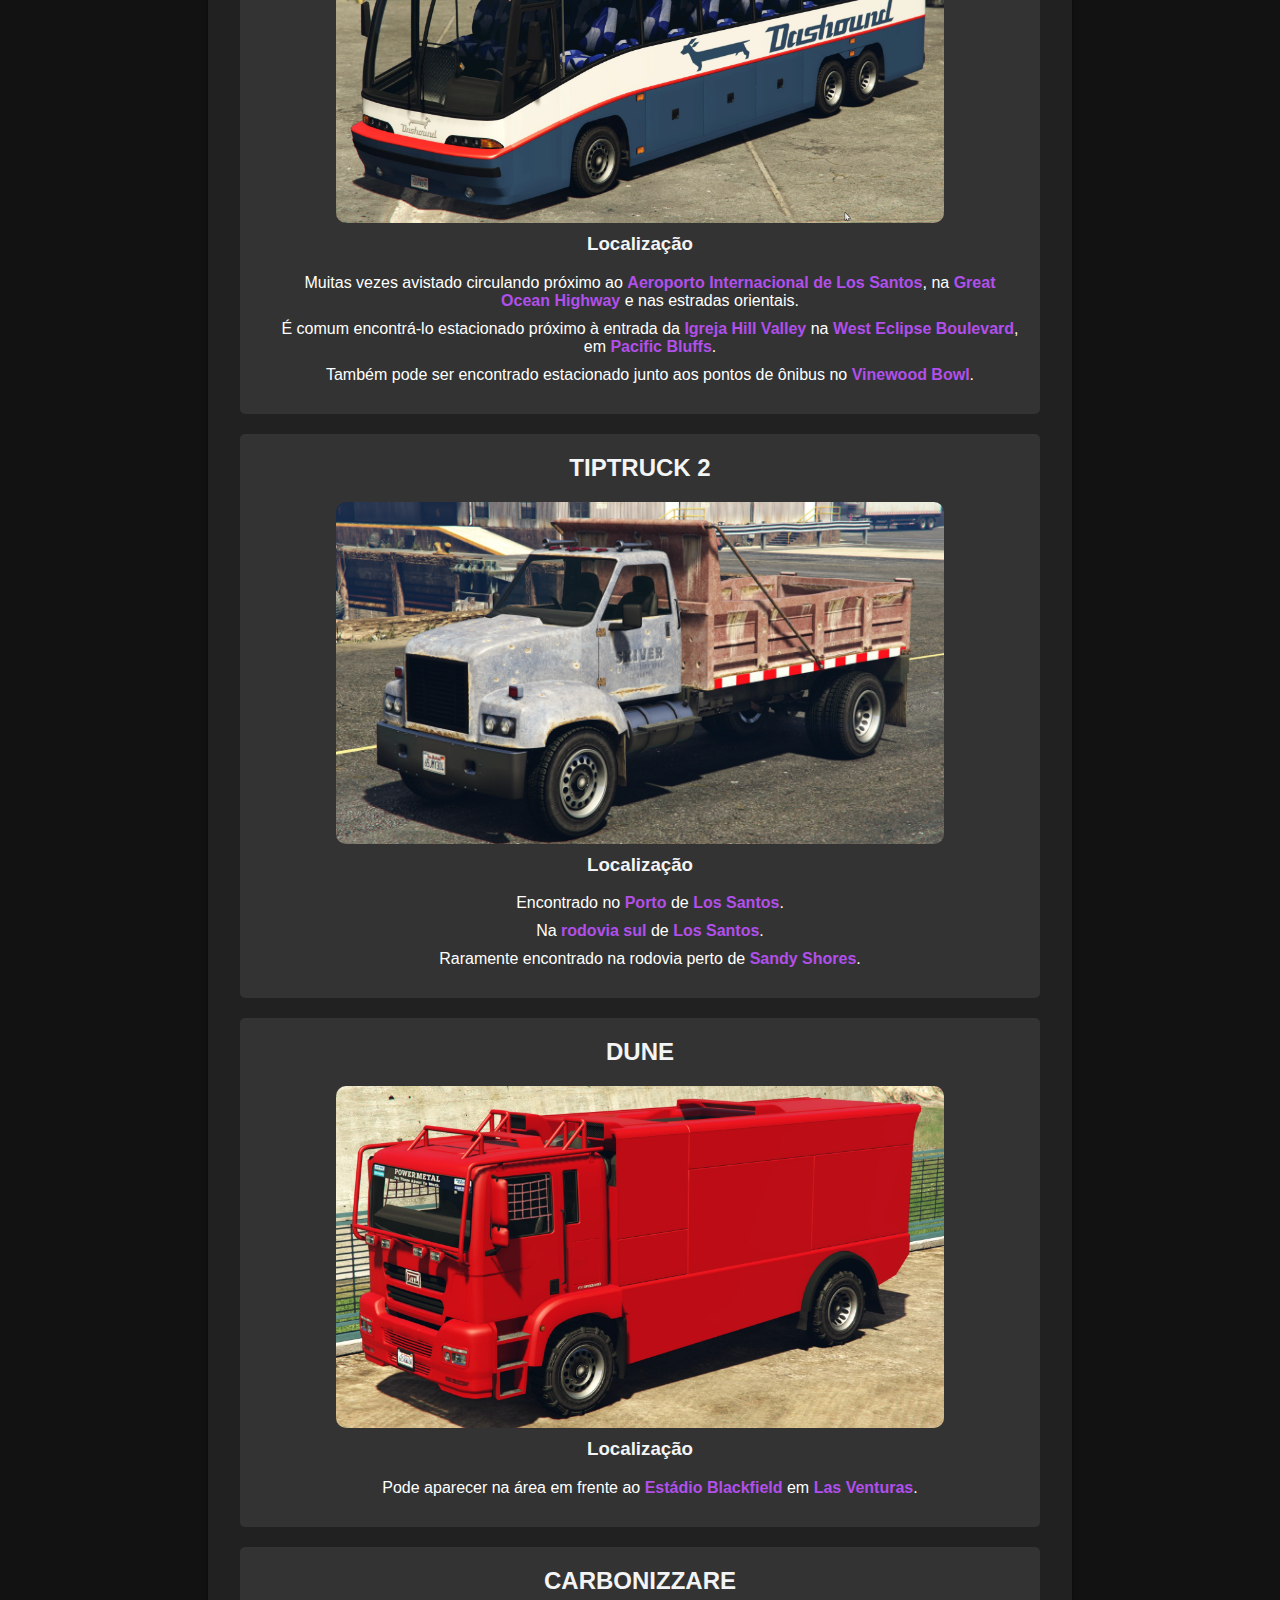
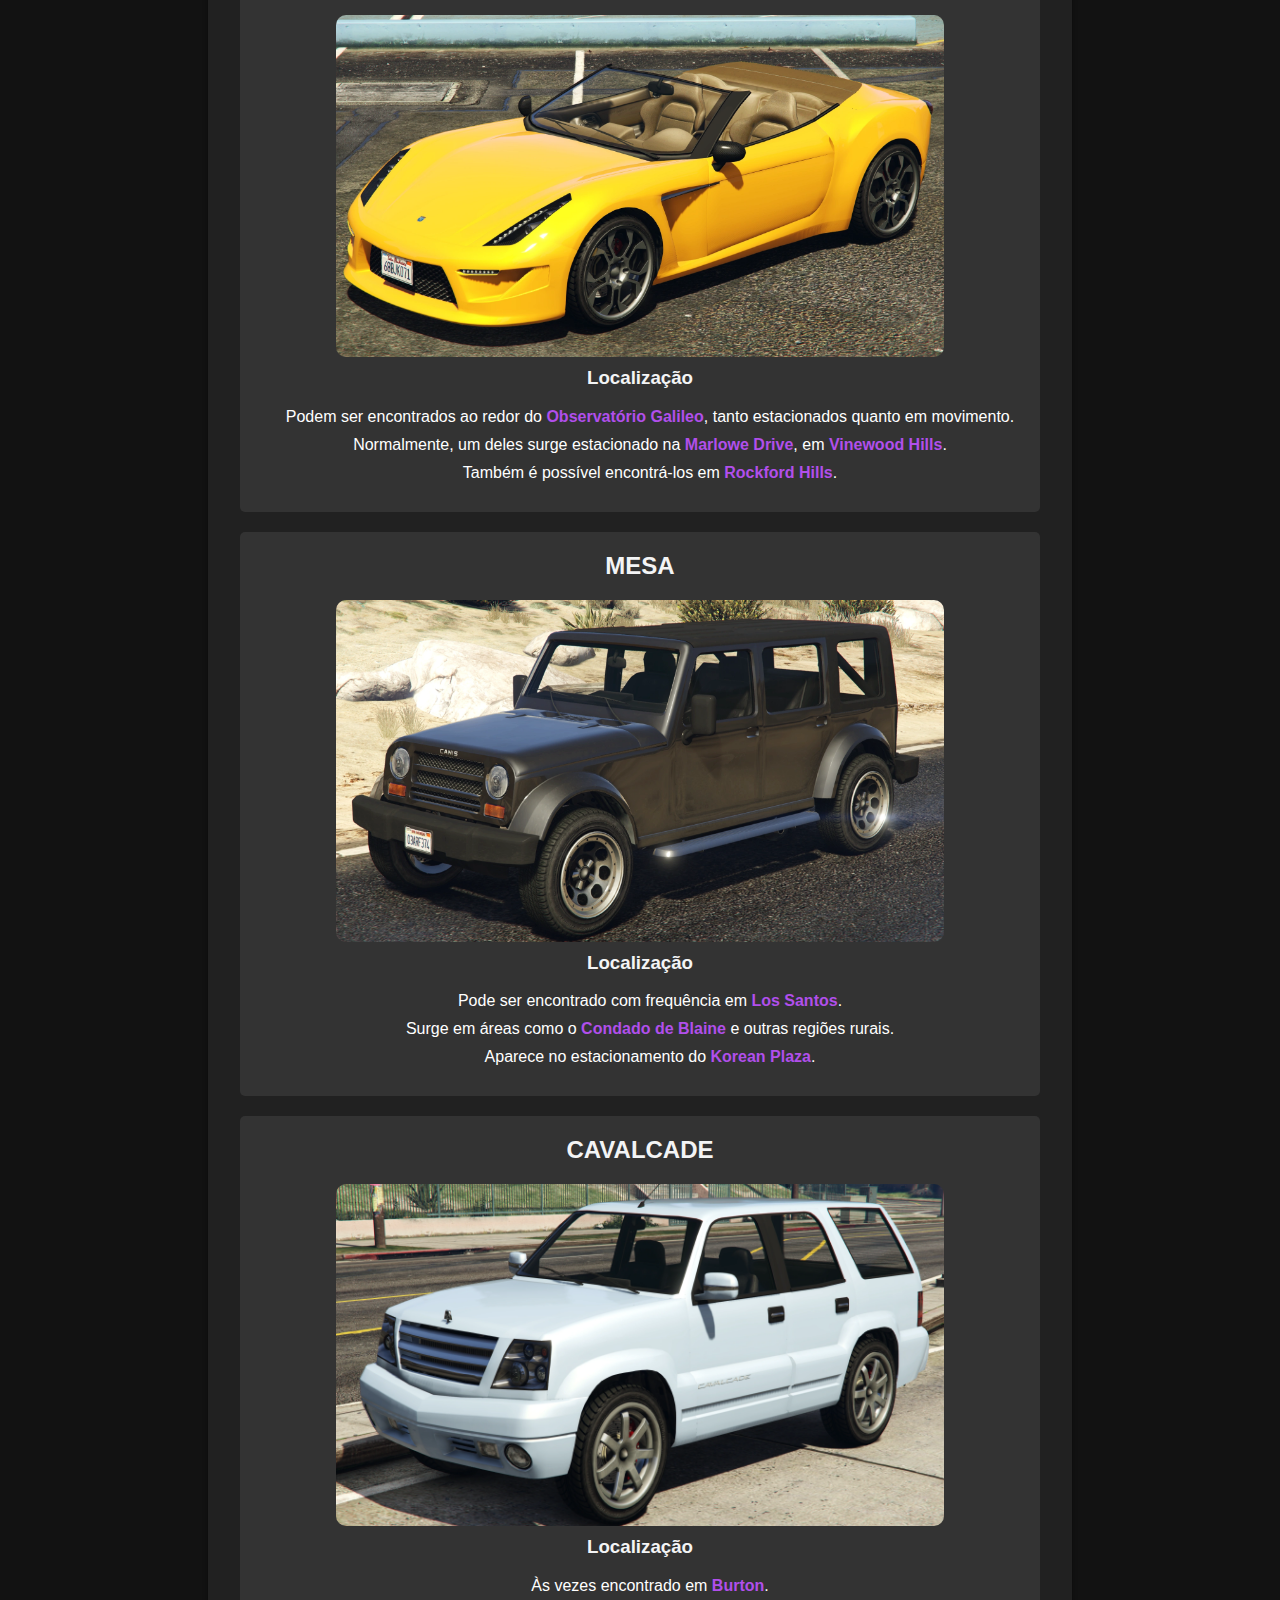
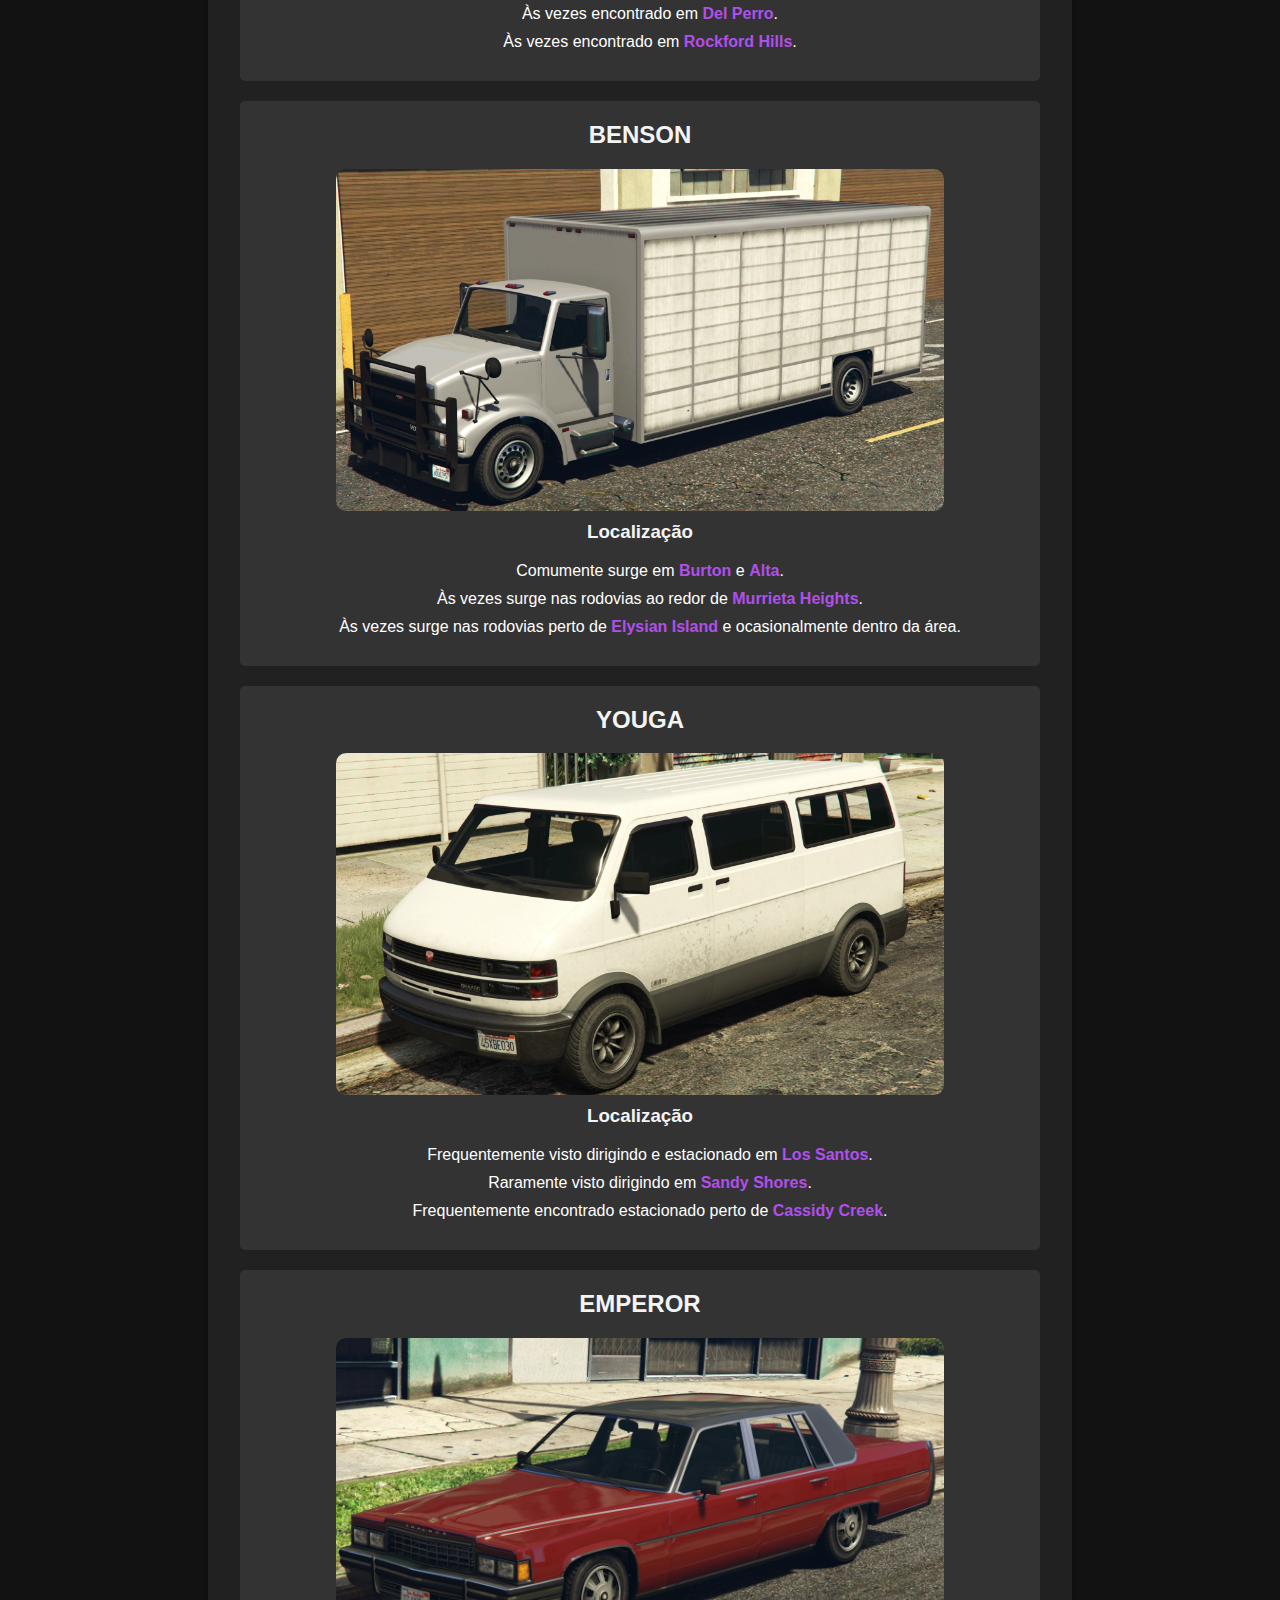
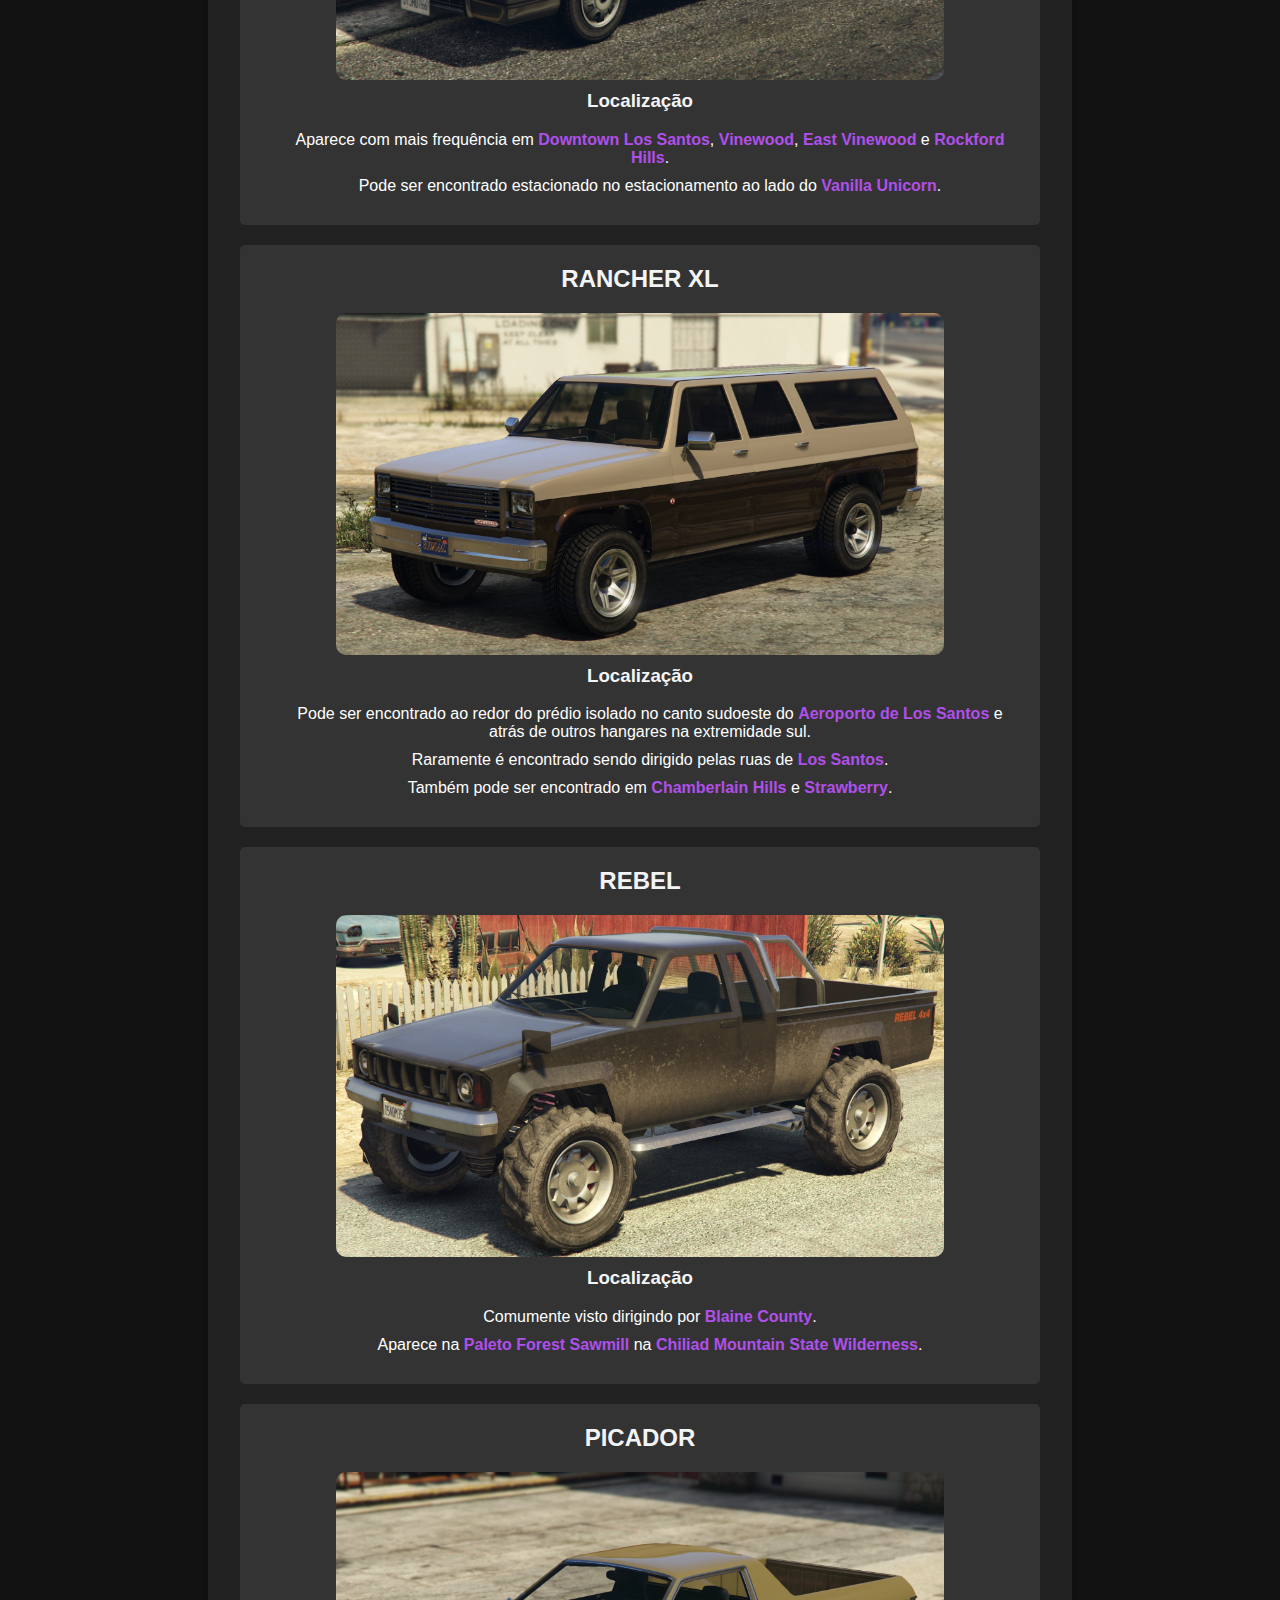
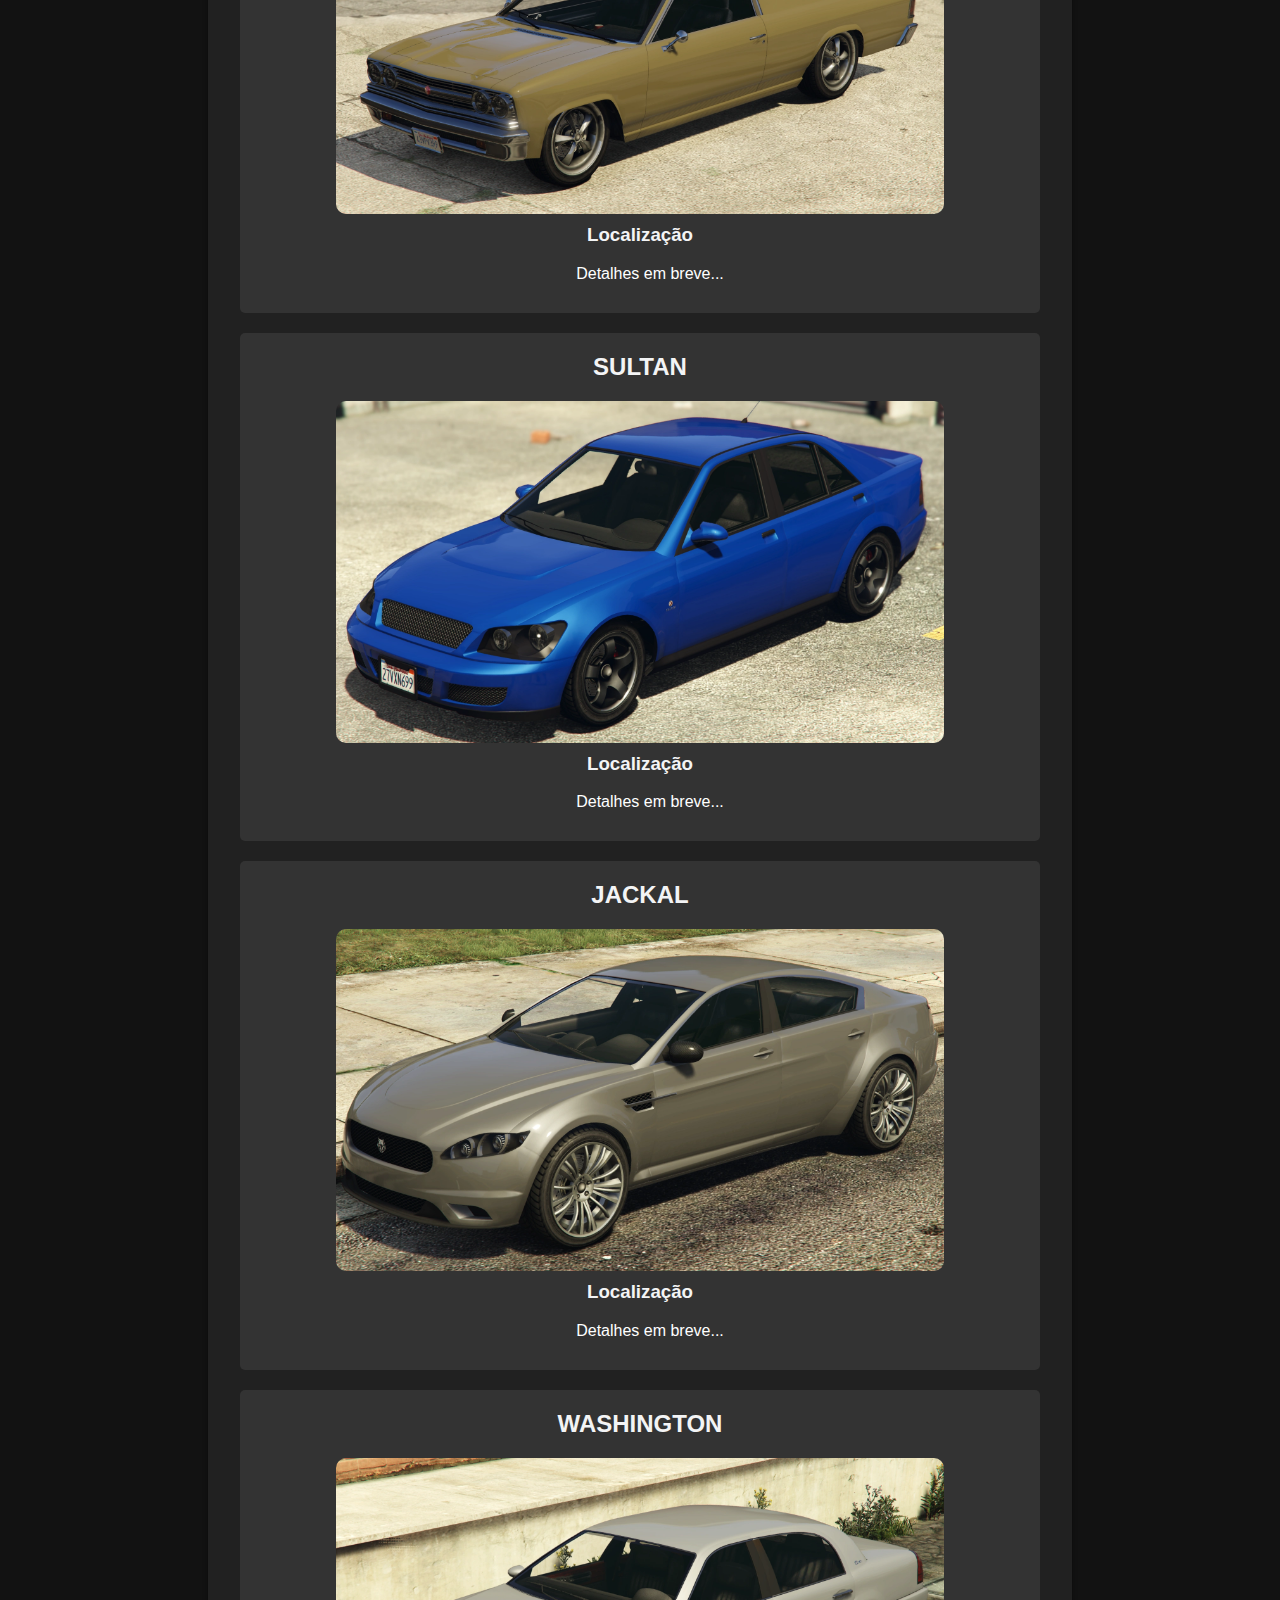
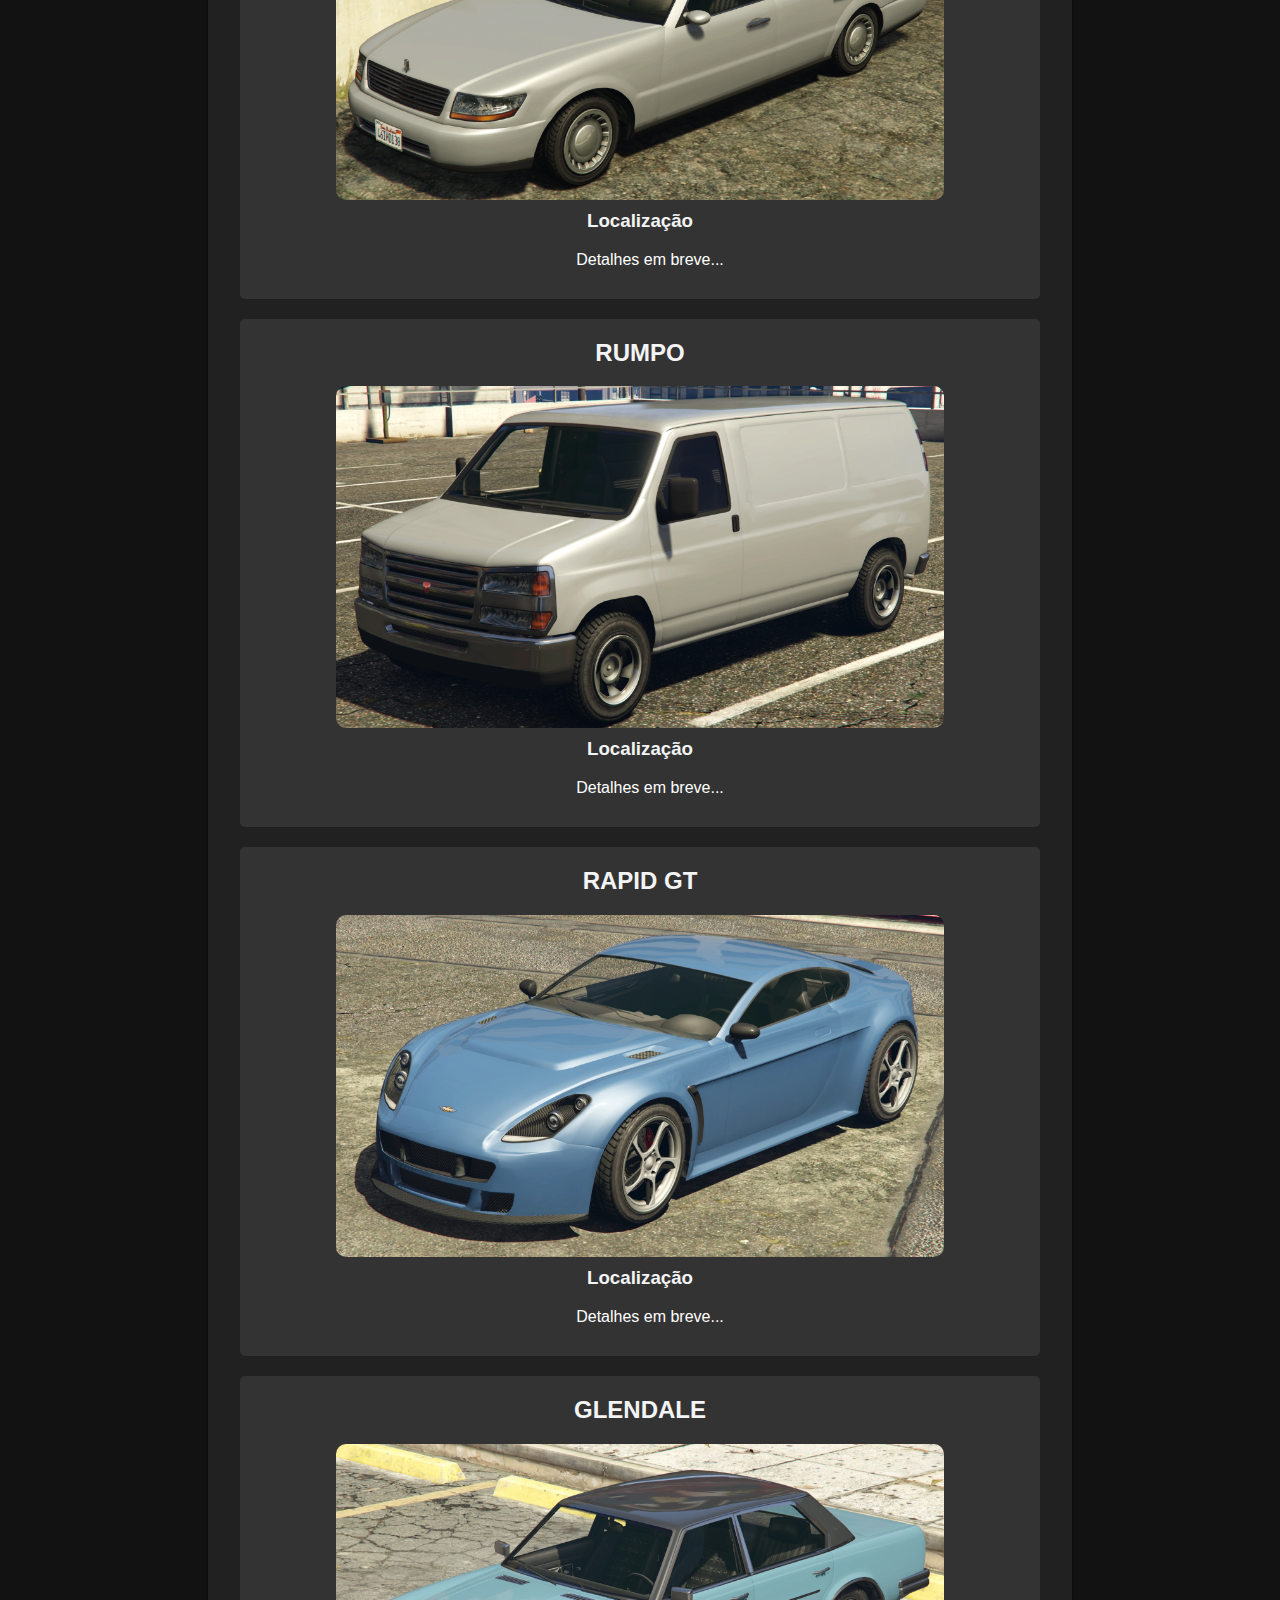
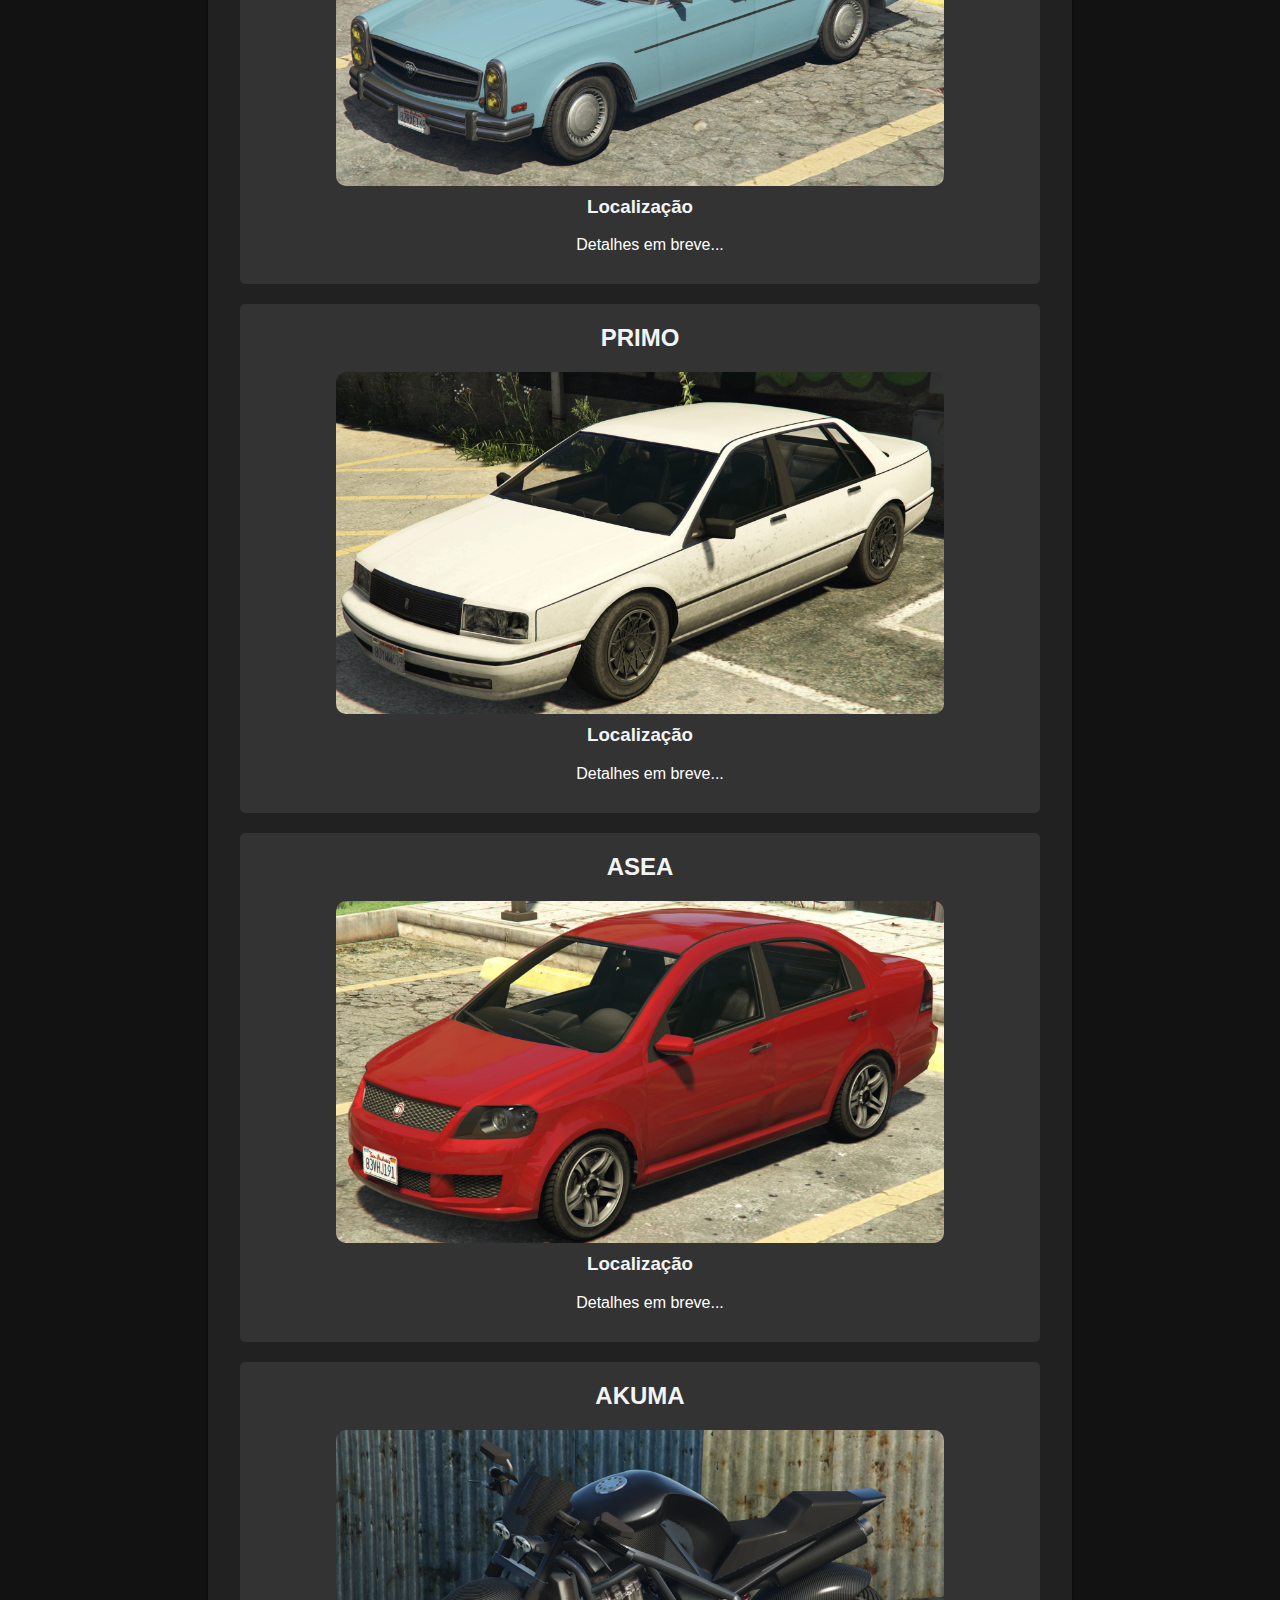
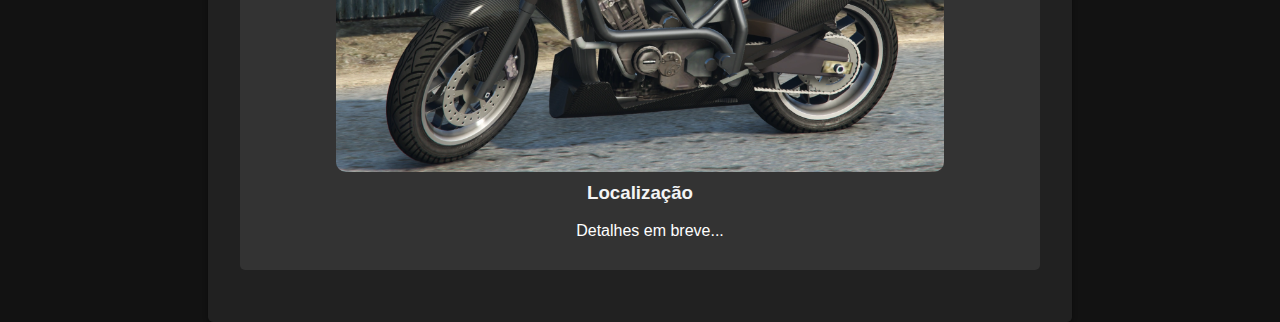
==== commit 948ba531: "Update index.html" ====
--- a/index.html
+++ b/index.html
@@ -263,6 +263,46 @@
       </div>
     </div>
 
+    <div class="car-card">
+      <h2 class="car-name">Glendale</h2>
+      <div class="car-image"><img src="images/Glendale-GTAV-front.jpg" alt="glendale"></div>
+      <div class="car-location">
+        <h3>Localização</h3>
+        <ul>
+        <li>Detalhes em breve...</li>
+      </div>
+    </div>
+
+    <div class="car-card">
+      <h2 class="car-name">Primo</h2>
+      <div class="car-image"><img src="images/Primo-GTAV-front.jpg" alt="primo"></div>
+      <div class="car-location">
+        <h3>Localização</h3>
+        <ul>
+        <li>Detalhes em breve...</li>
+      </div>
+    </div>
+
+    <div class="car-card">
+      <h2 class="car-name">Asea</h2>
+      <div class="car-image"><img src="images/Asea-GTAV-front.jpg" alt="asea"></div>
+      <div class="car-location">
+        <h3>Localização</h3>
+        <ul>
+        <li>Detalhes em breve...</li>
+      </div>
+    </div>
+
+    <div class="car-card">
+      <h2 class="car-name">Akuma</h2>
+      <div class="car-image"><img src="images/Akuma-GTAV-front.jpg" alt="akuma"></div>
+      <div class="car-location">
+        <h3>Localização</h3>
+        <ul>
+        <li>Detalhes em breve...</li>
+      </div>
+    </div>
+
   </main>
 
   <script src="script.js"></script>
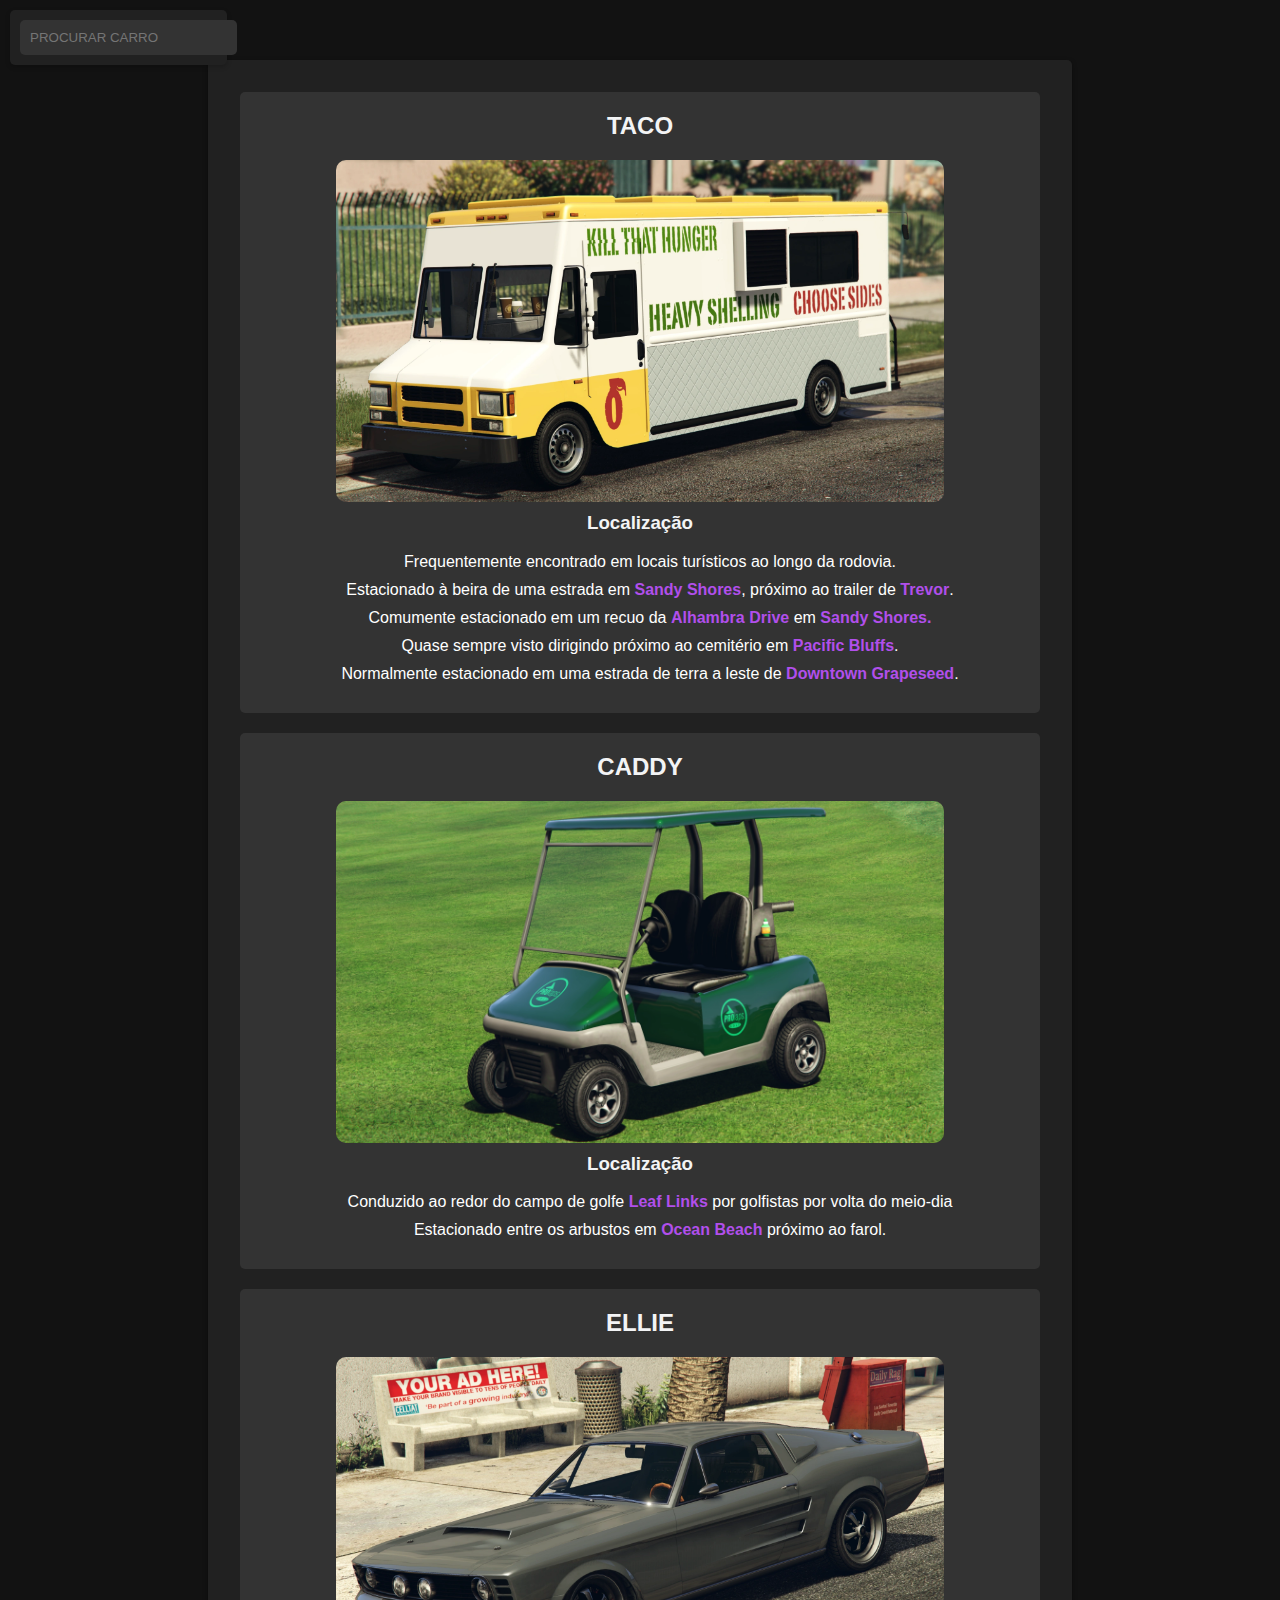
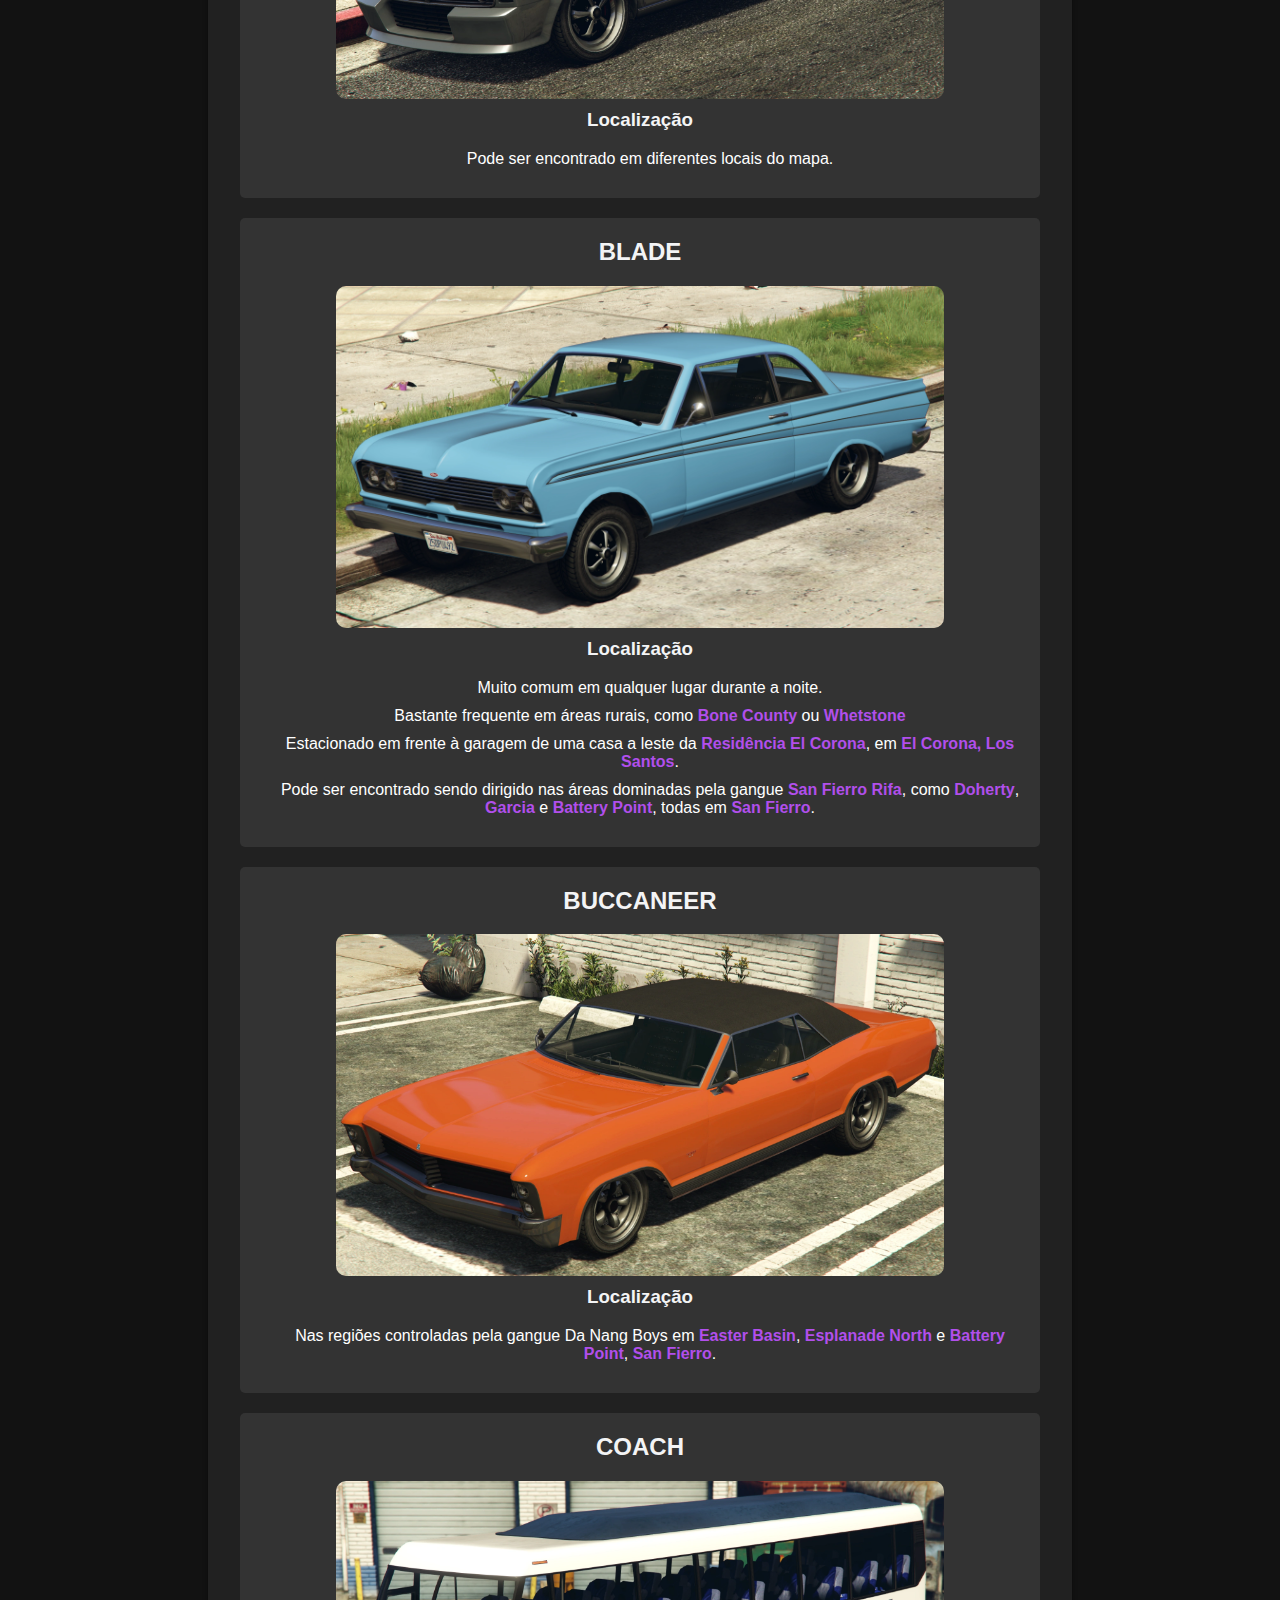
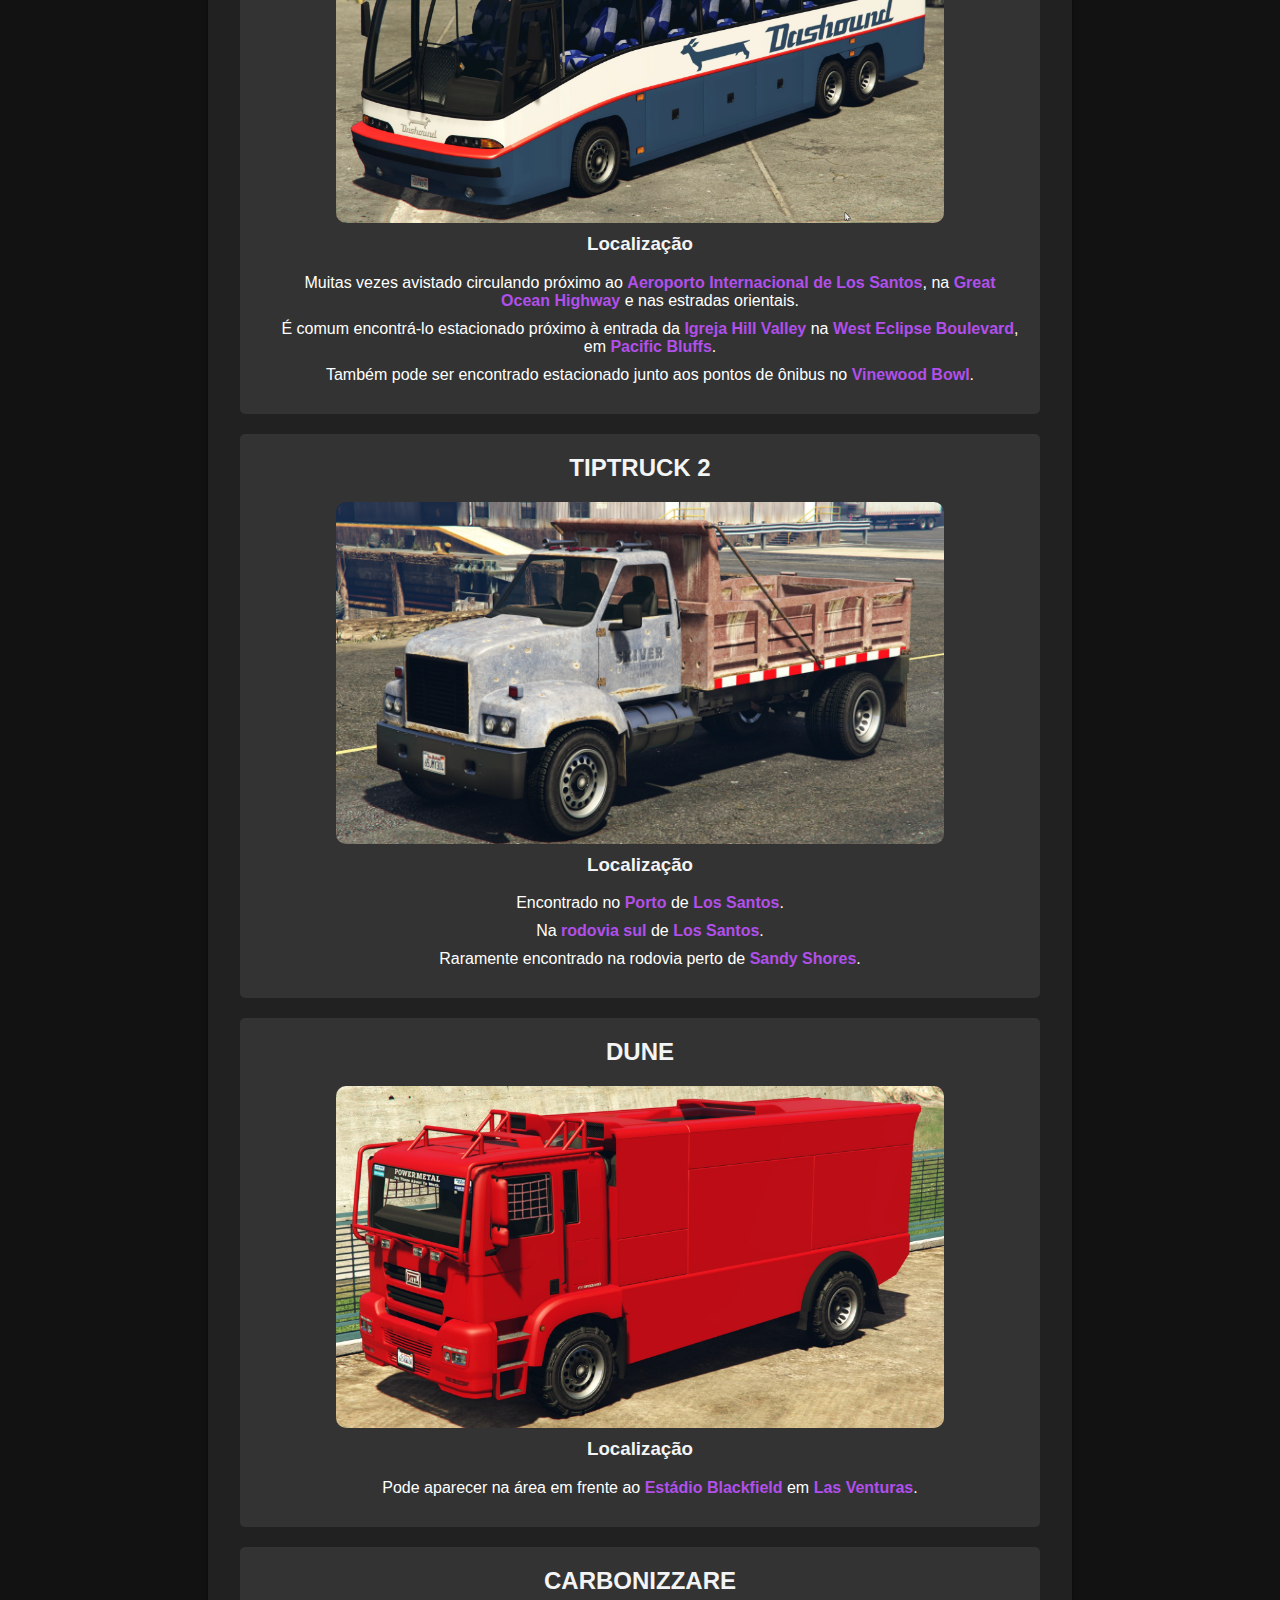
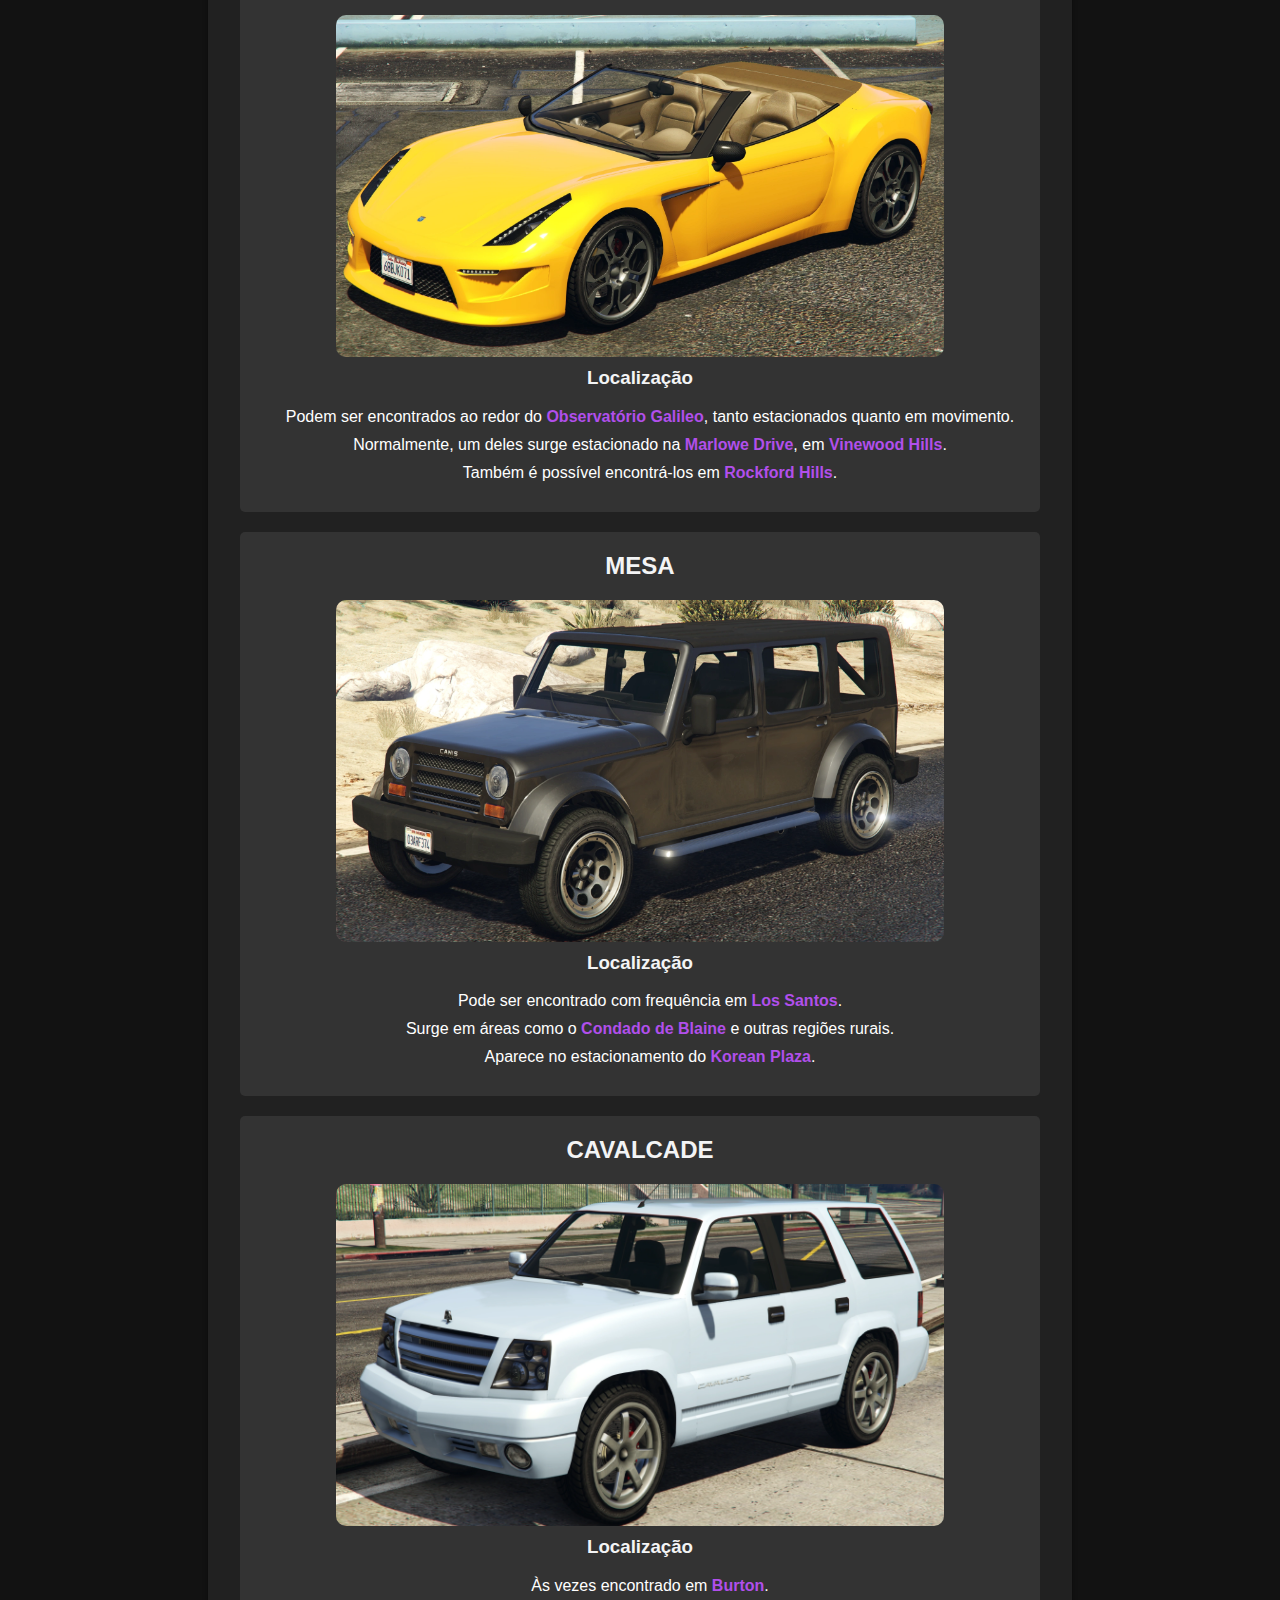
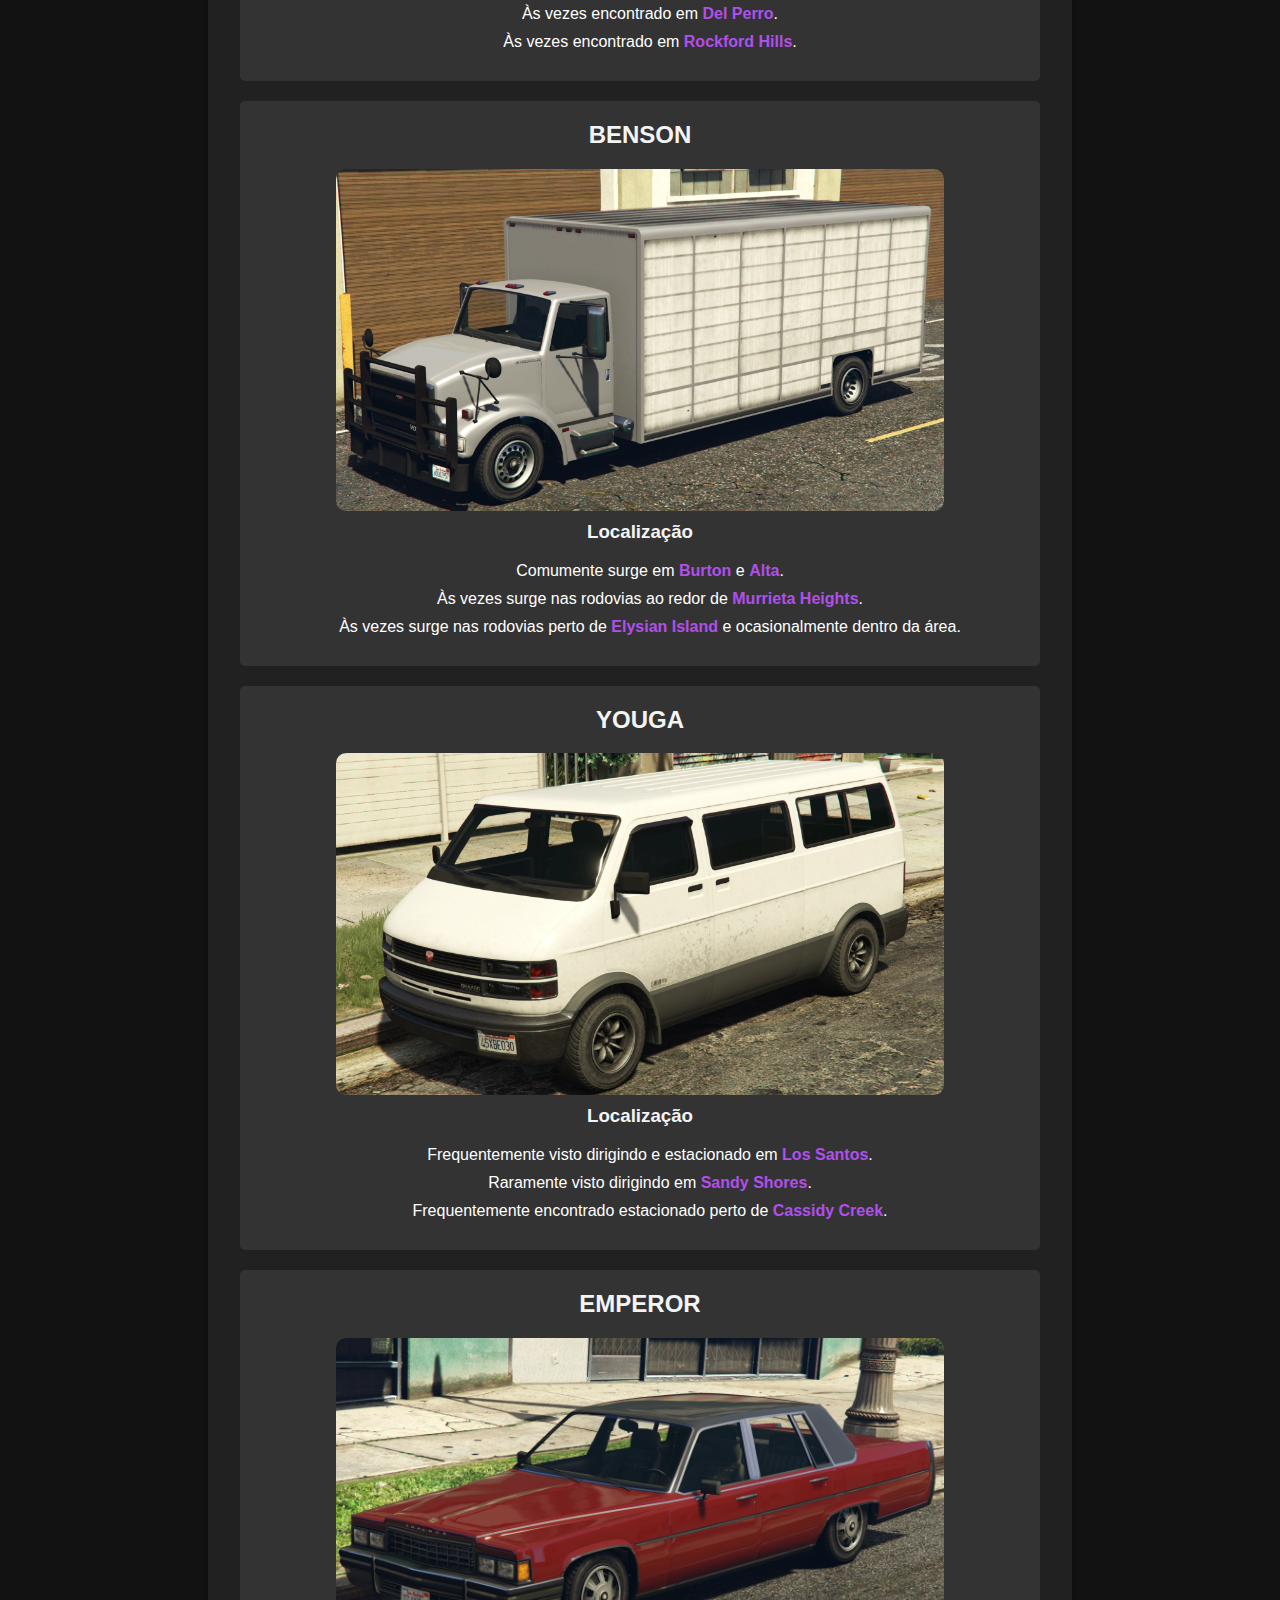
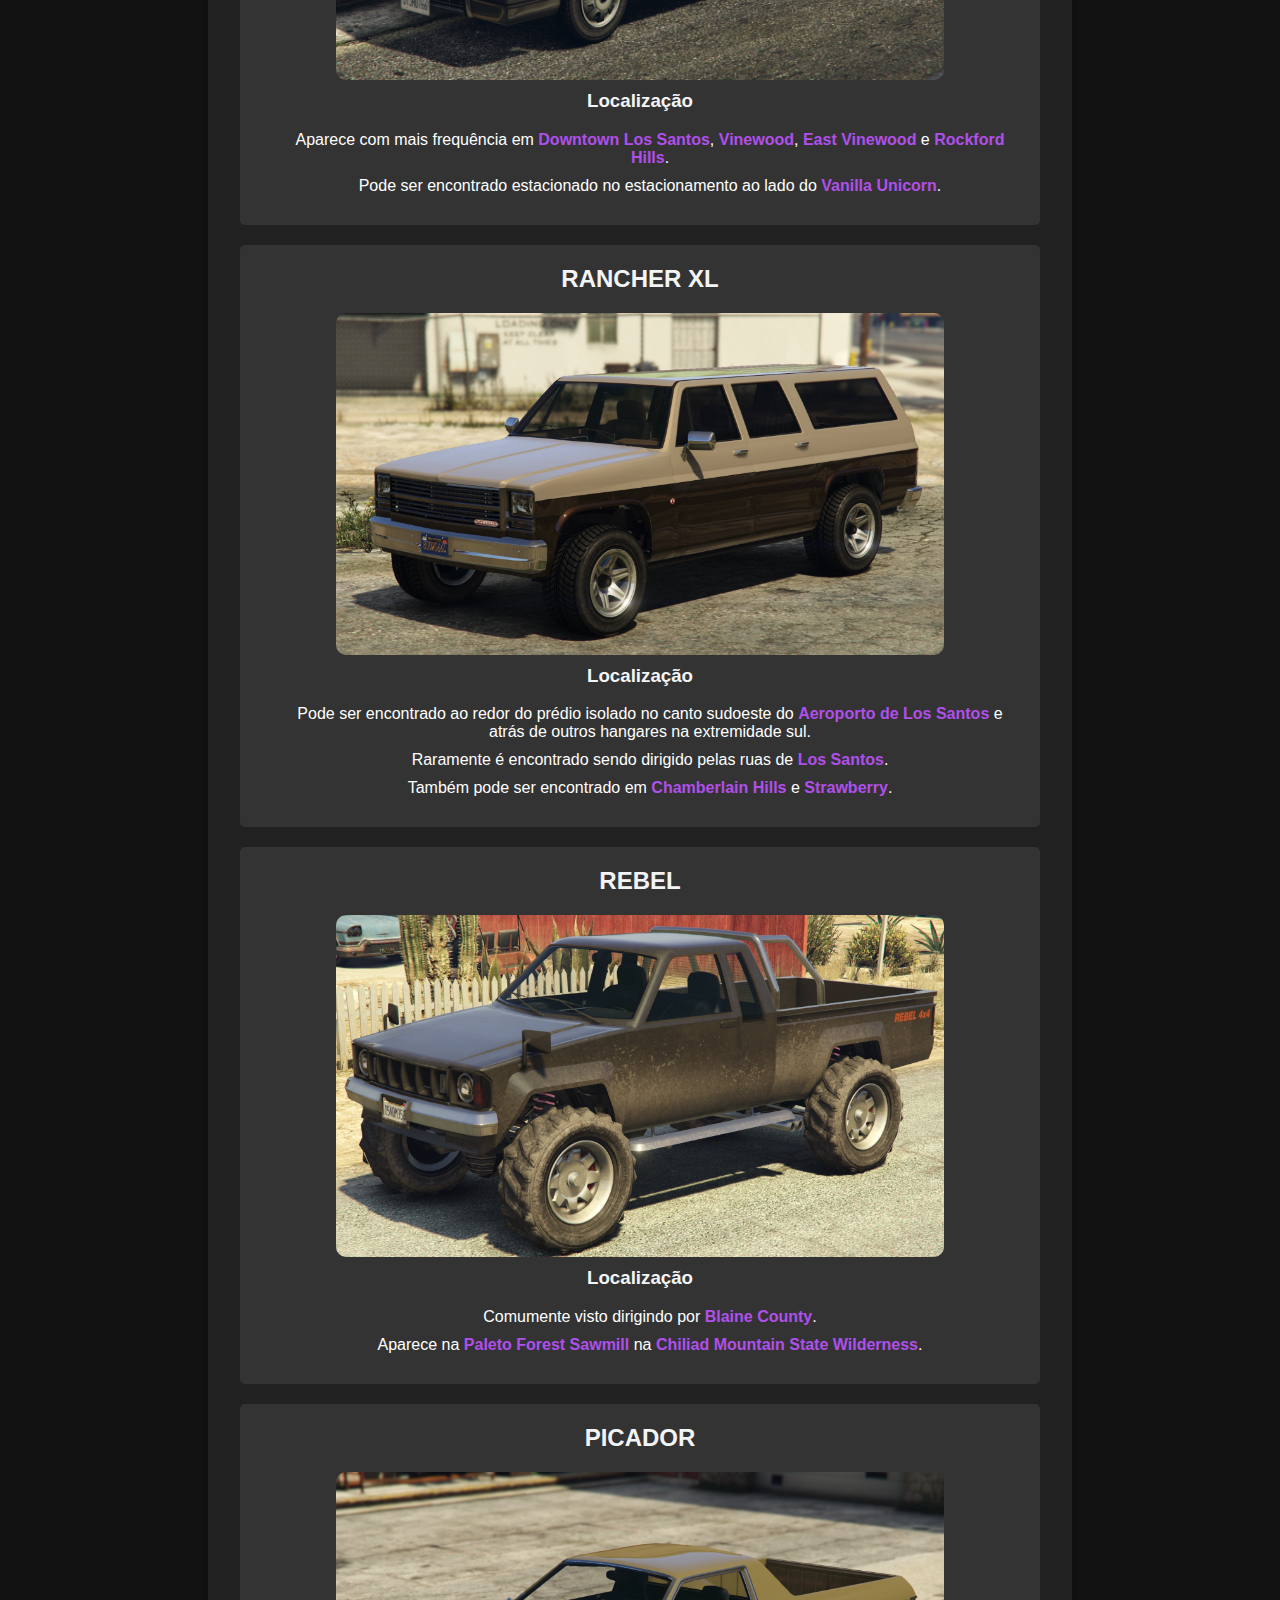
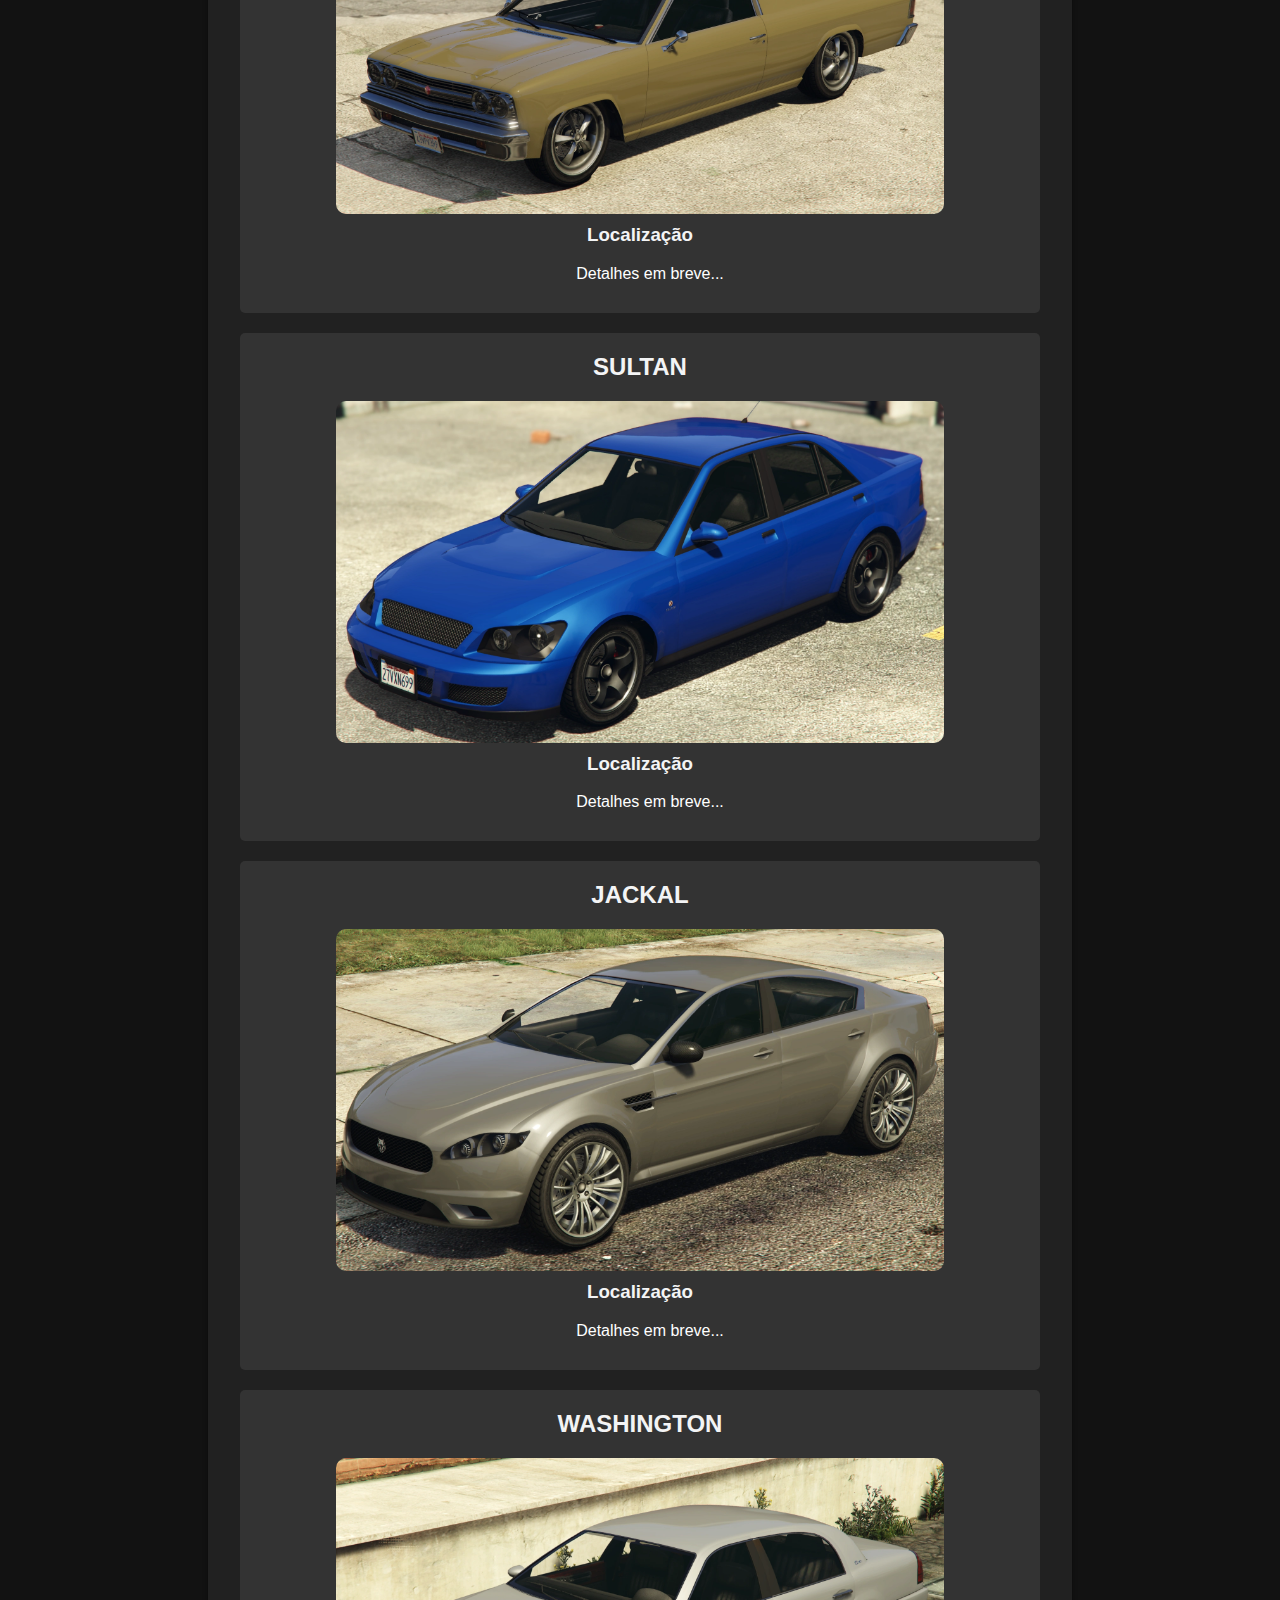
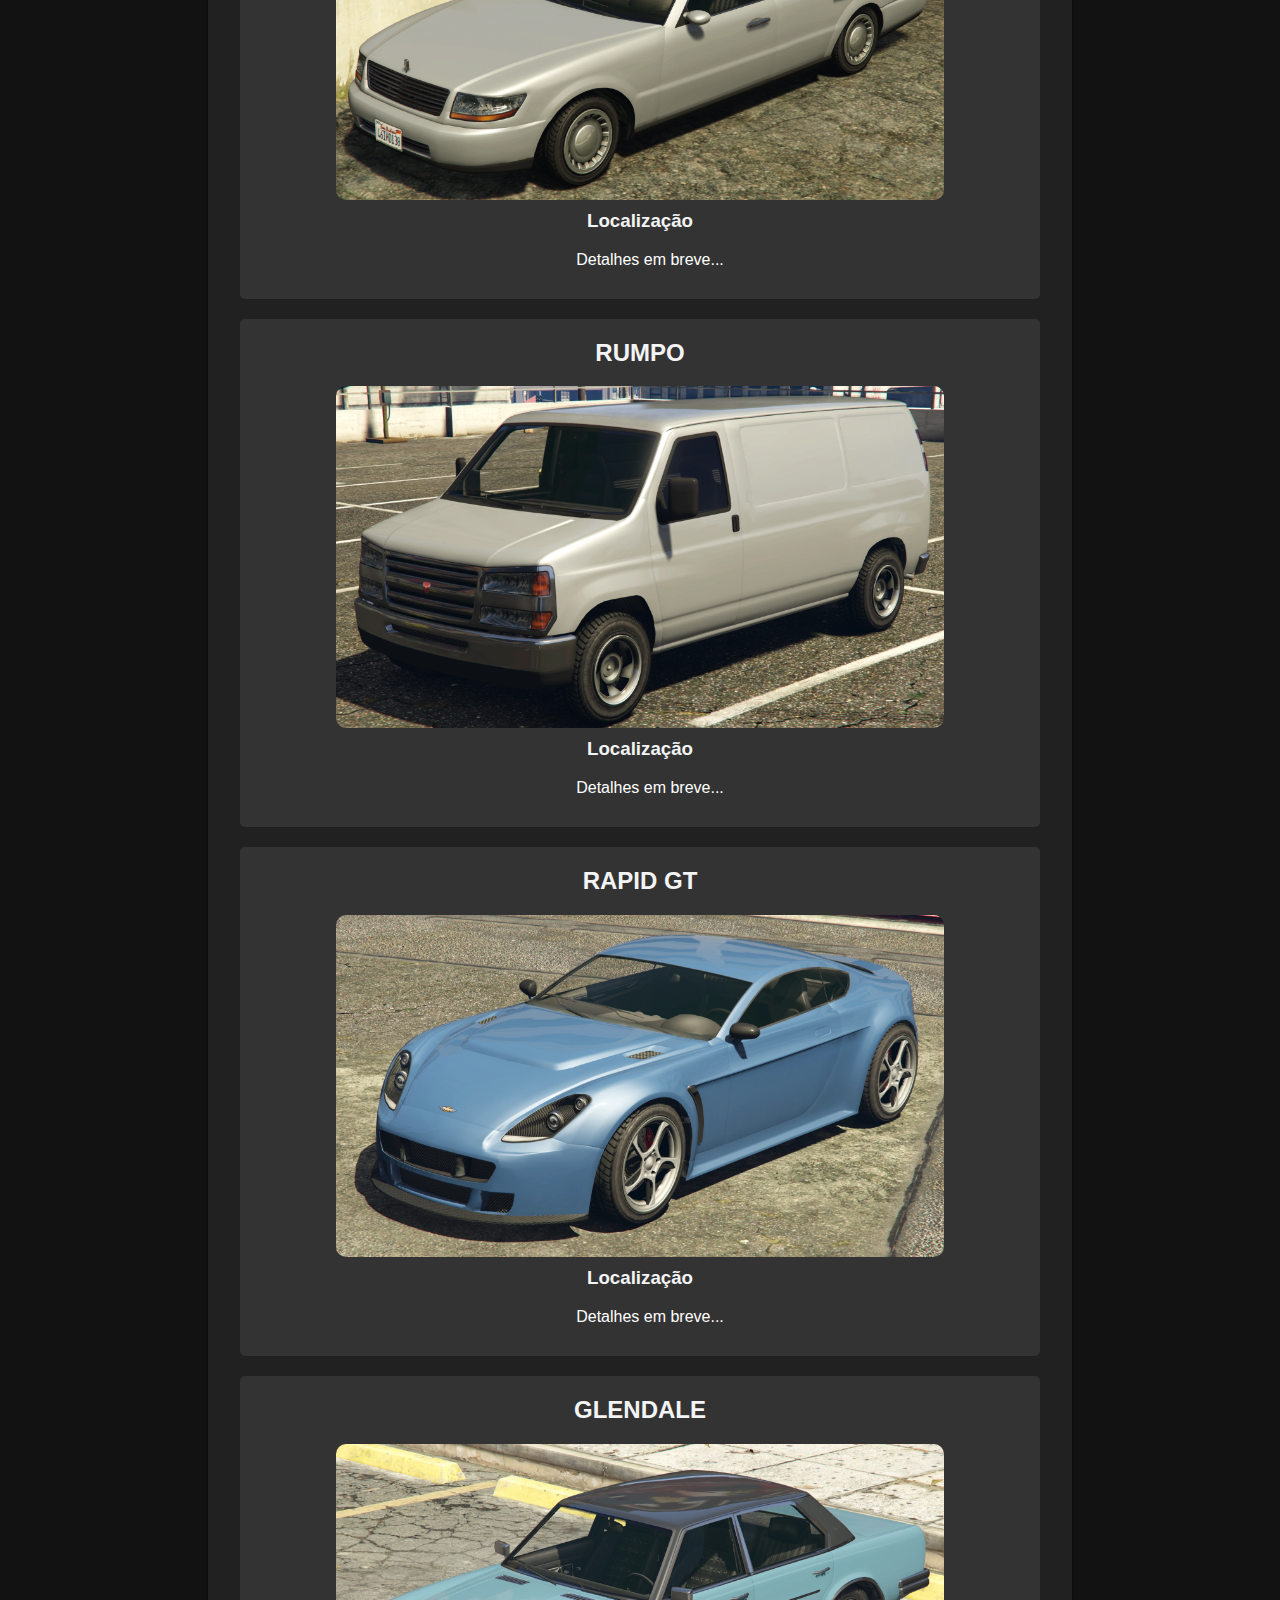
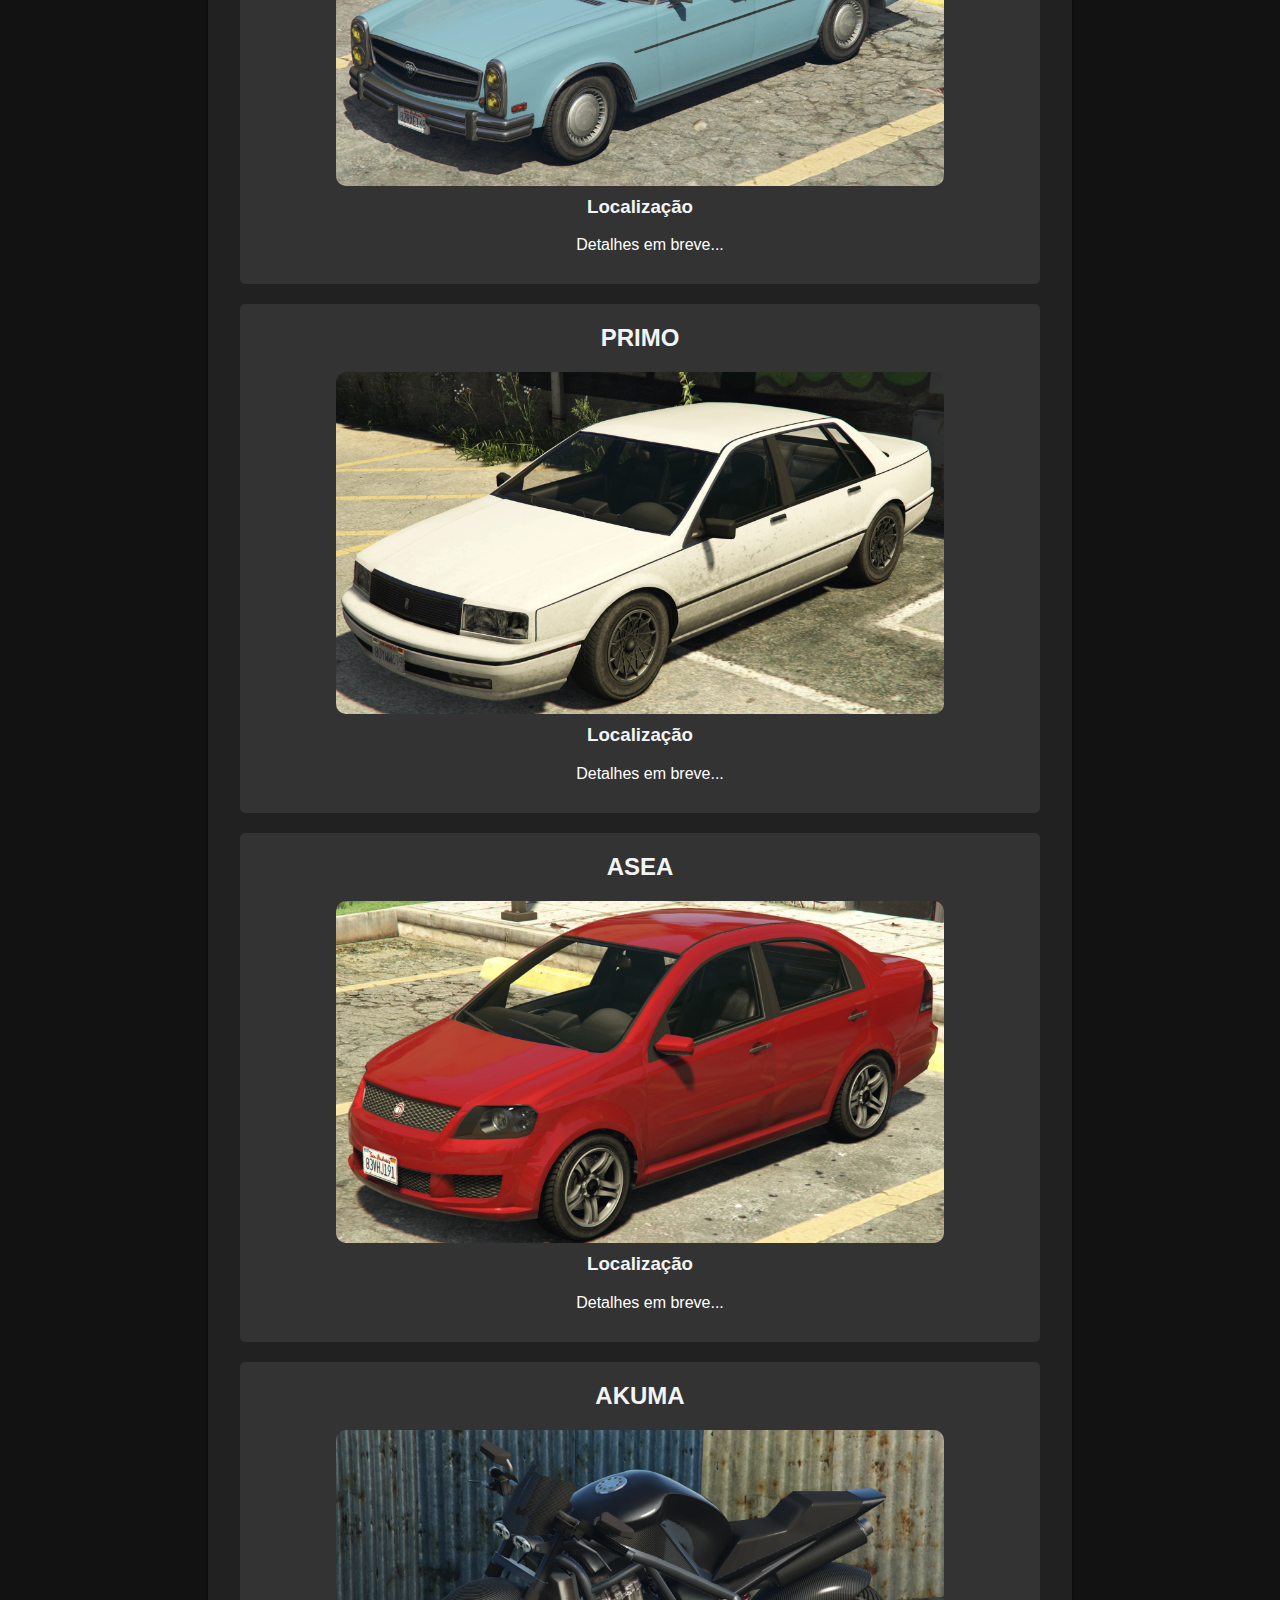
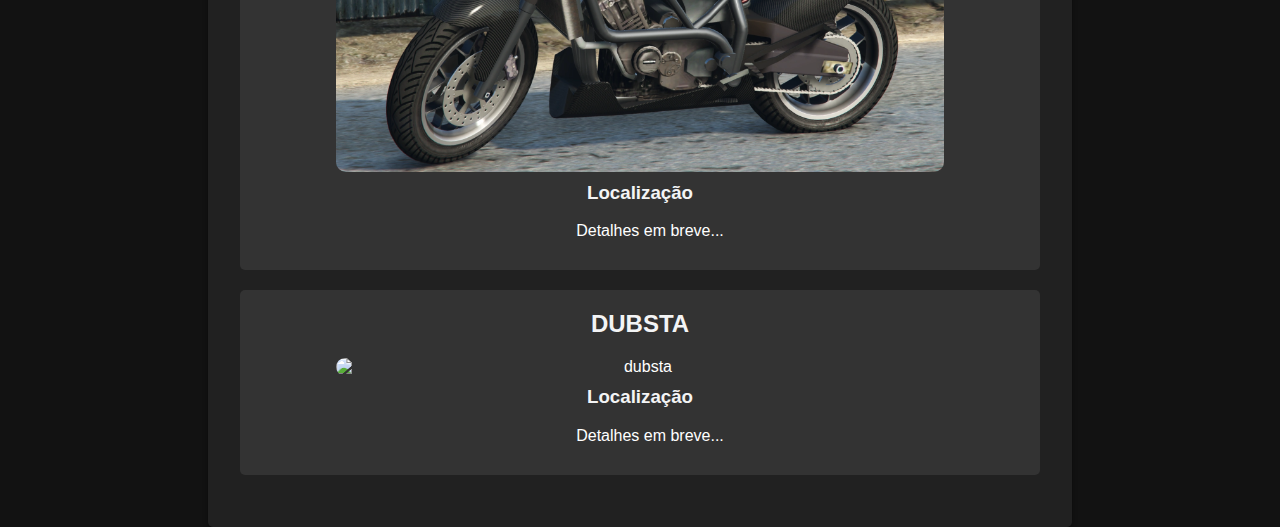
==== commit 8a35b763: "Update index.html" ====
--- a/index.html
+++ b/index.html
@@ -303,6 +303,16 @@
       </div>
     </div>
 
+    <div class="car-card">
+      <h2 class="car-name">Dubsta</h2>
+      <div class="car-image"><img src="images/Dubsta-GTAV-front.jpg" alt="dubsta"></div>
+      <div class="car-location">
+        <h3>Localização</h3>
+        <ul>
+        <li>Detalhes em breve...</li>
+      </div>
+    </div>
+
   </main>
 
   <script src="script.js"></script>
